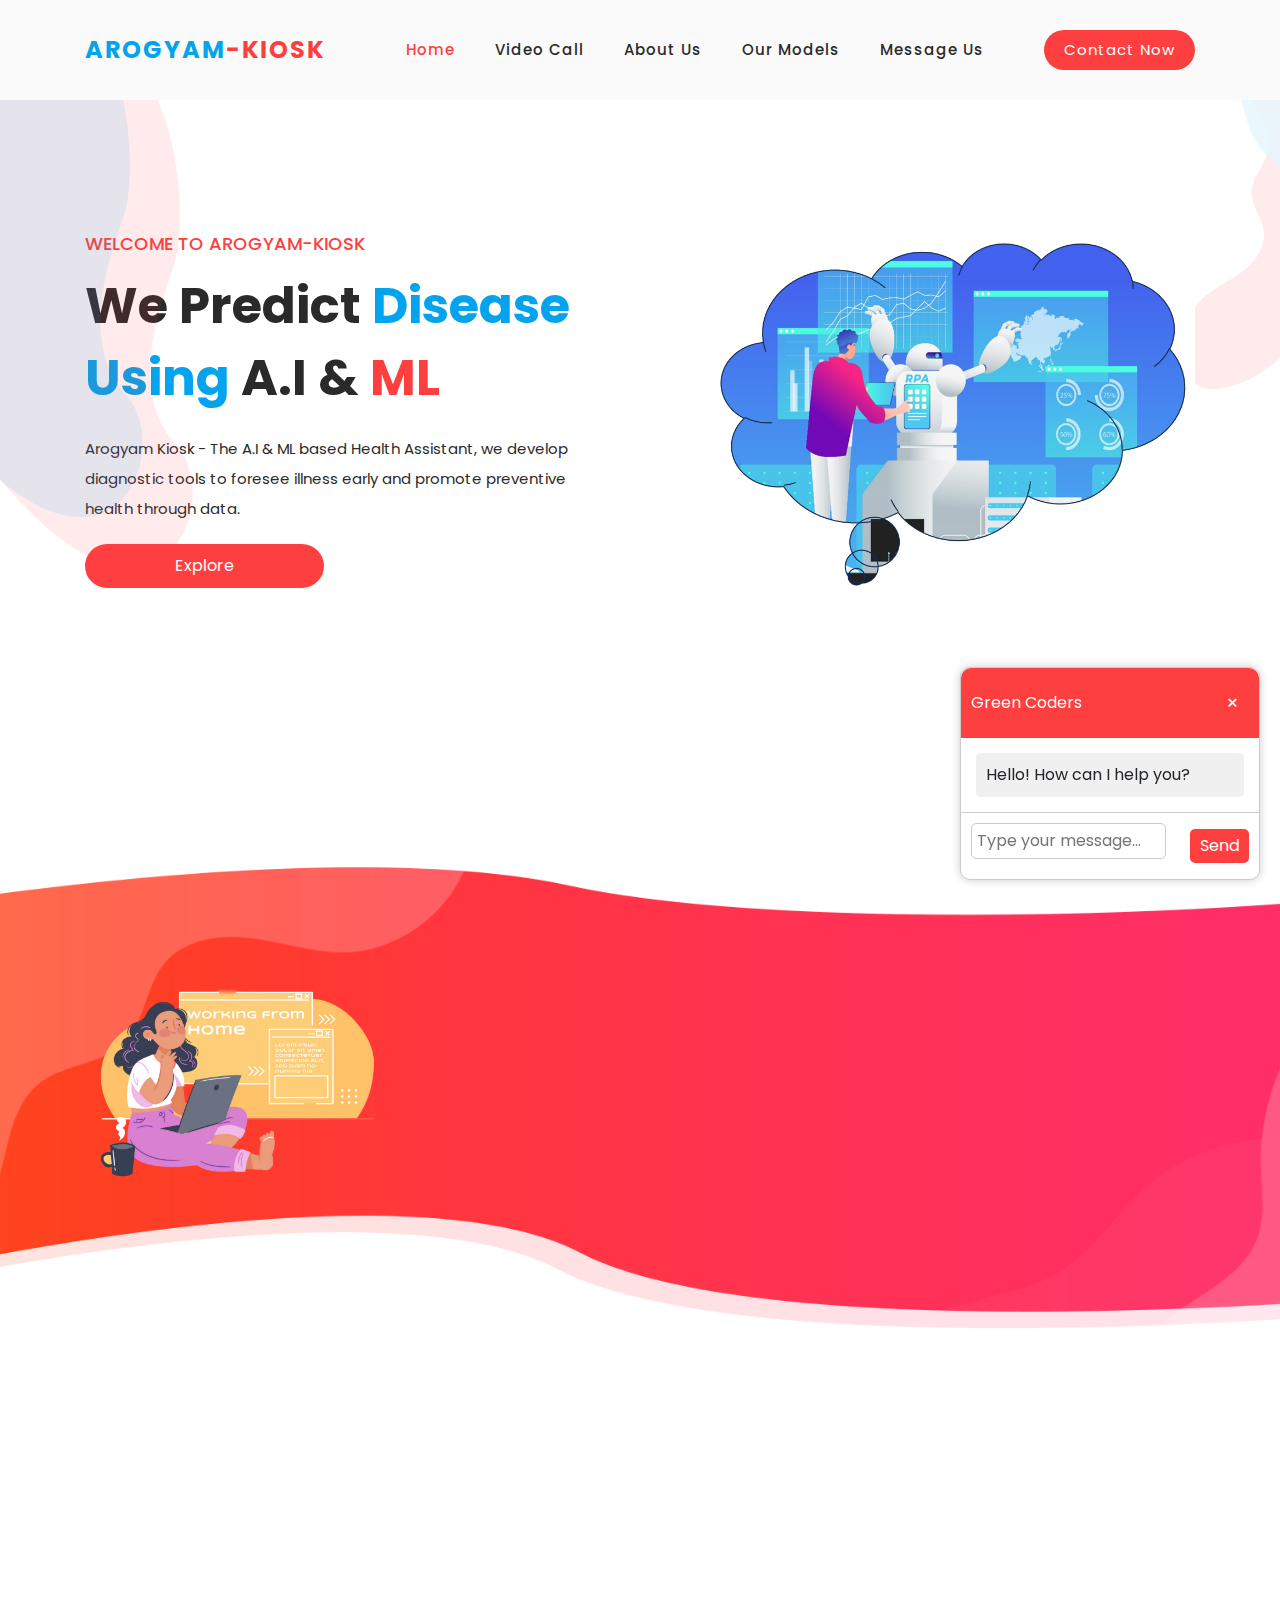
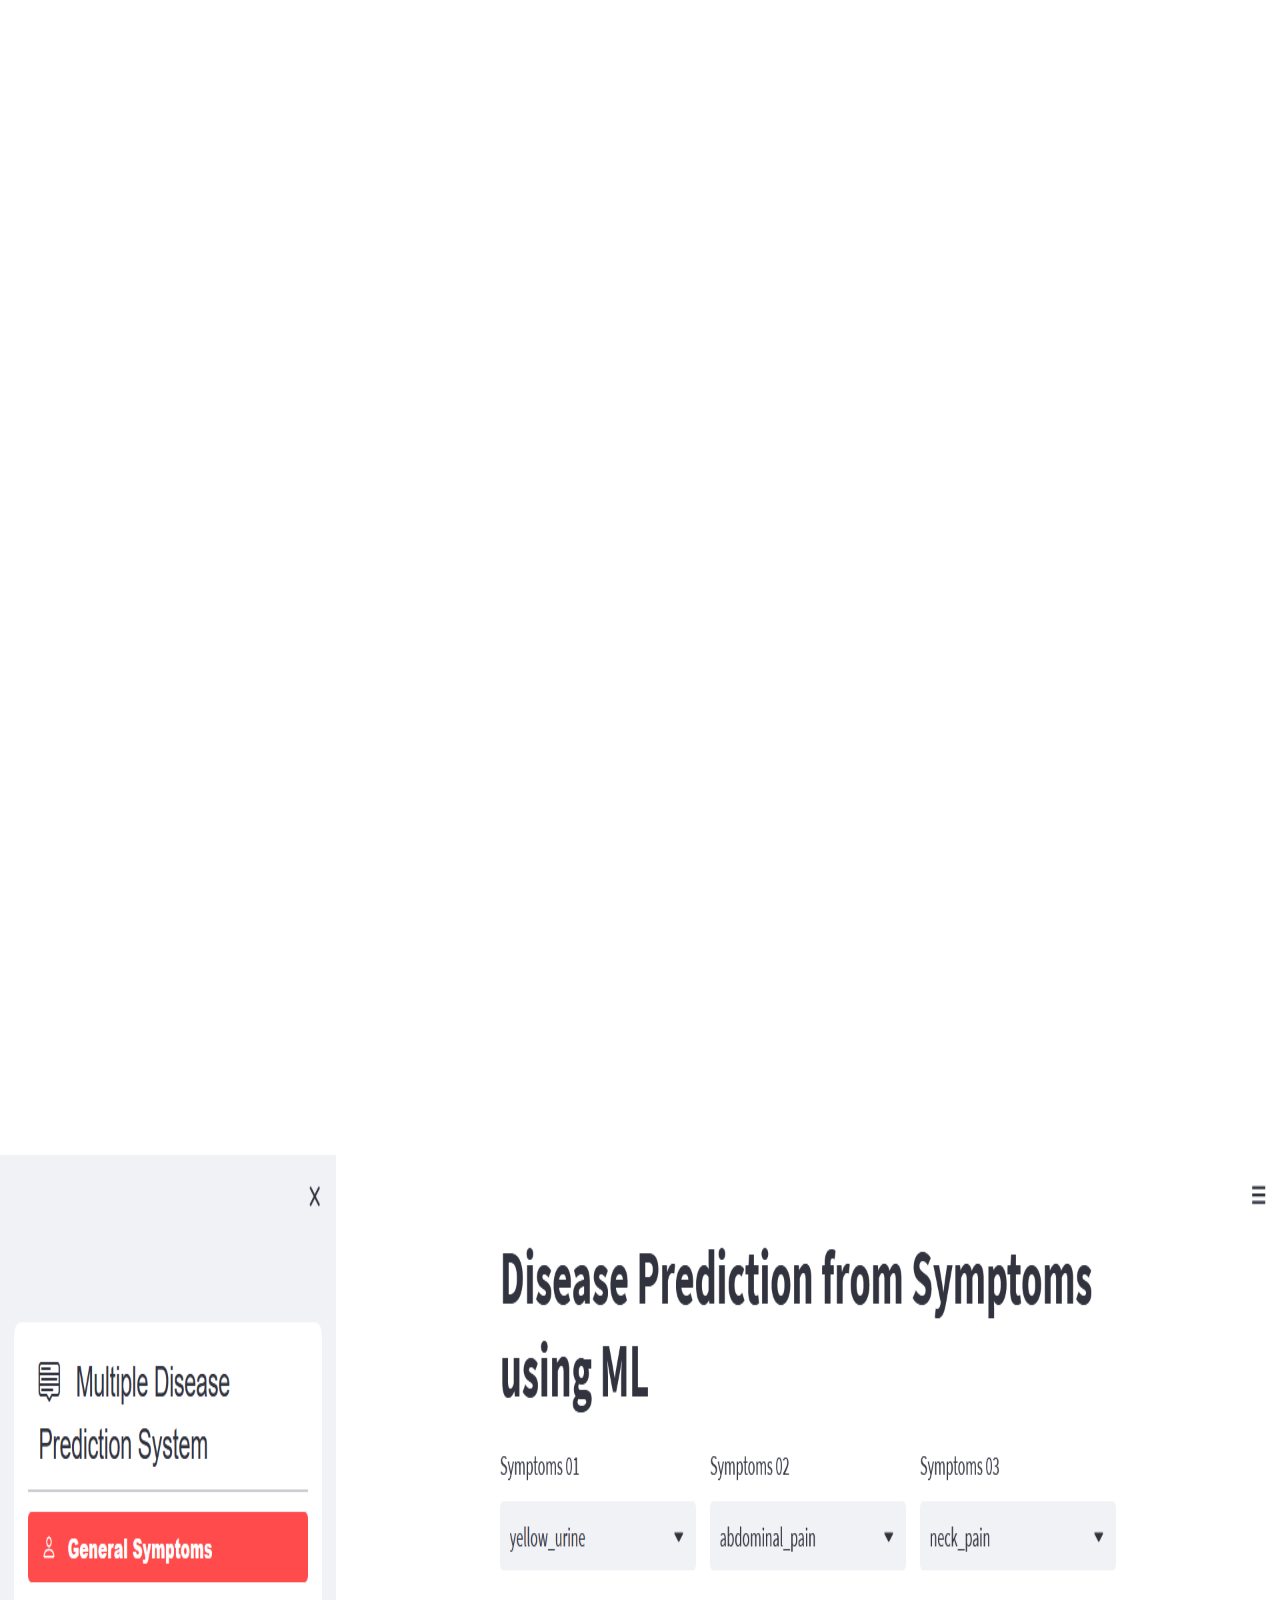
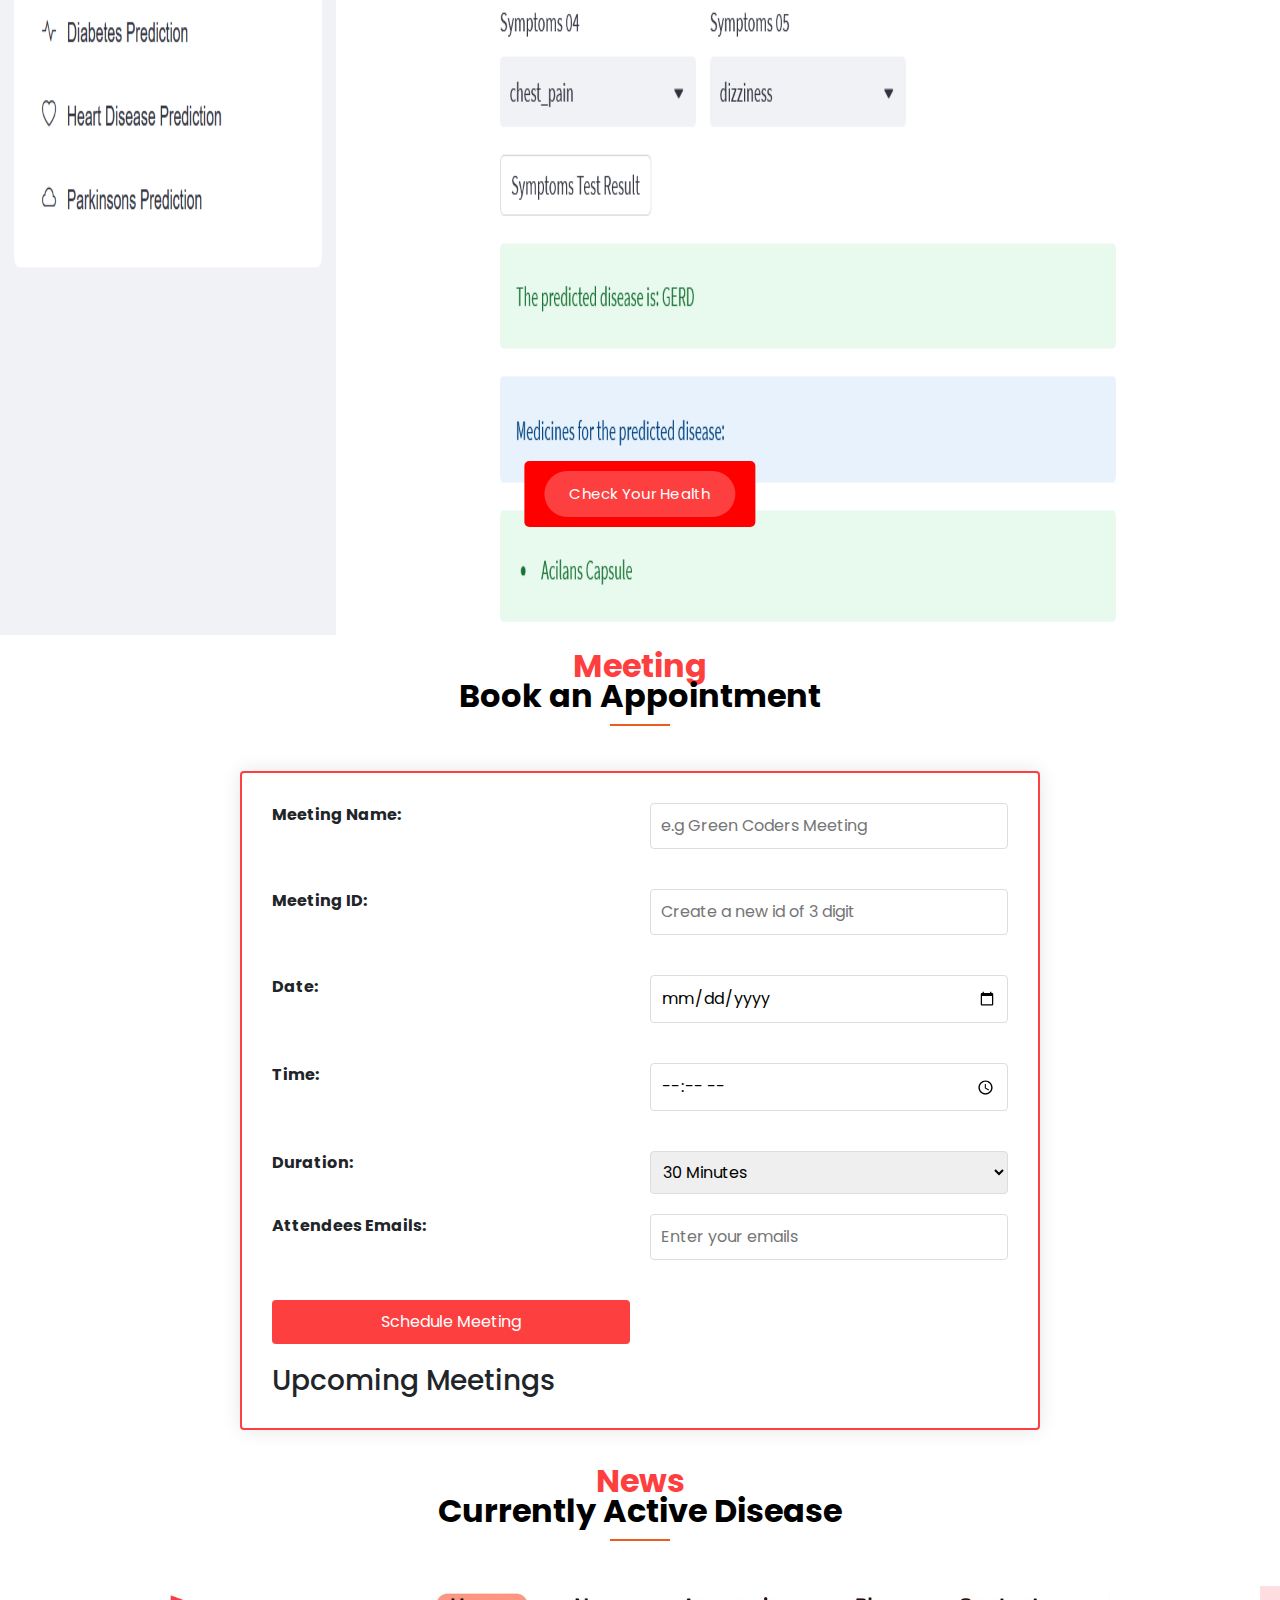
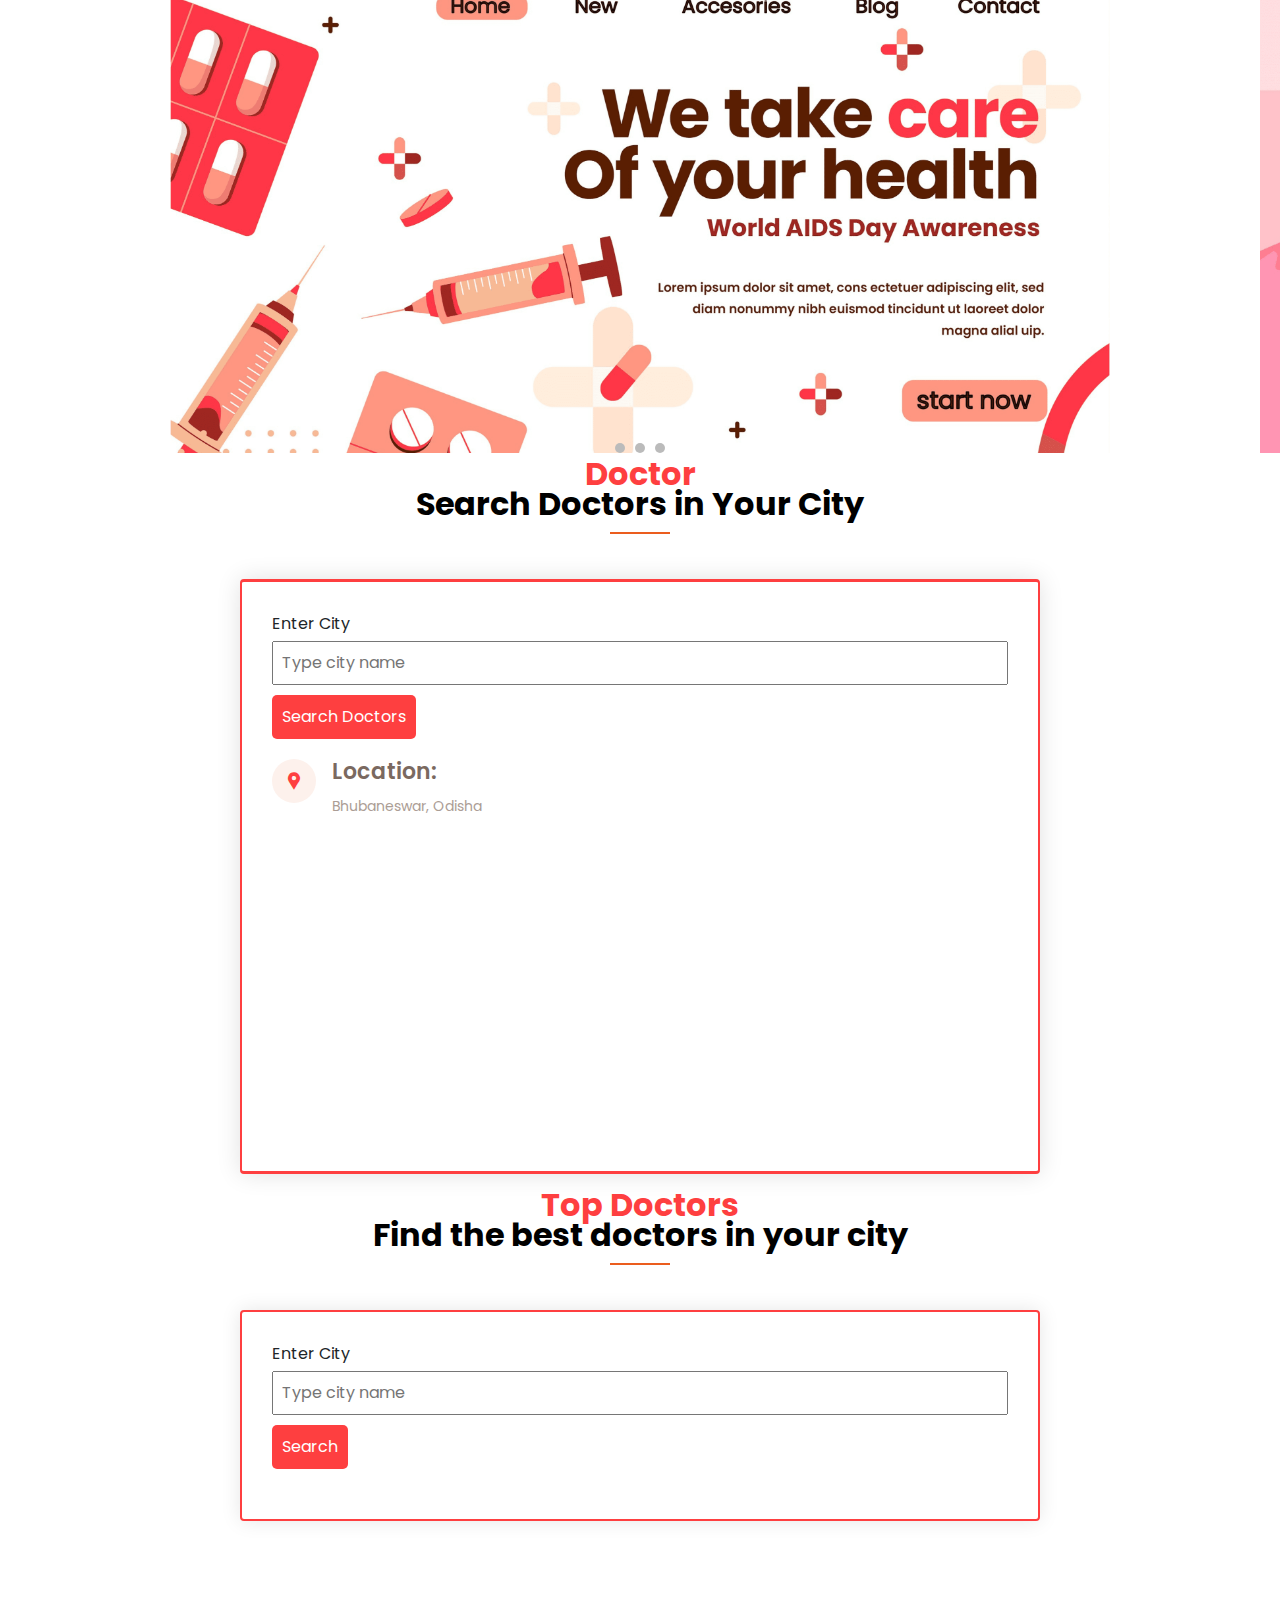
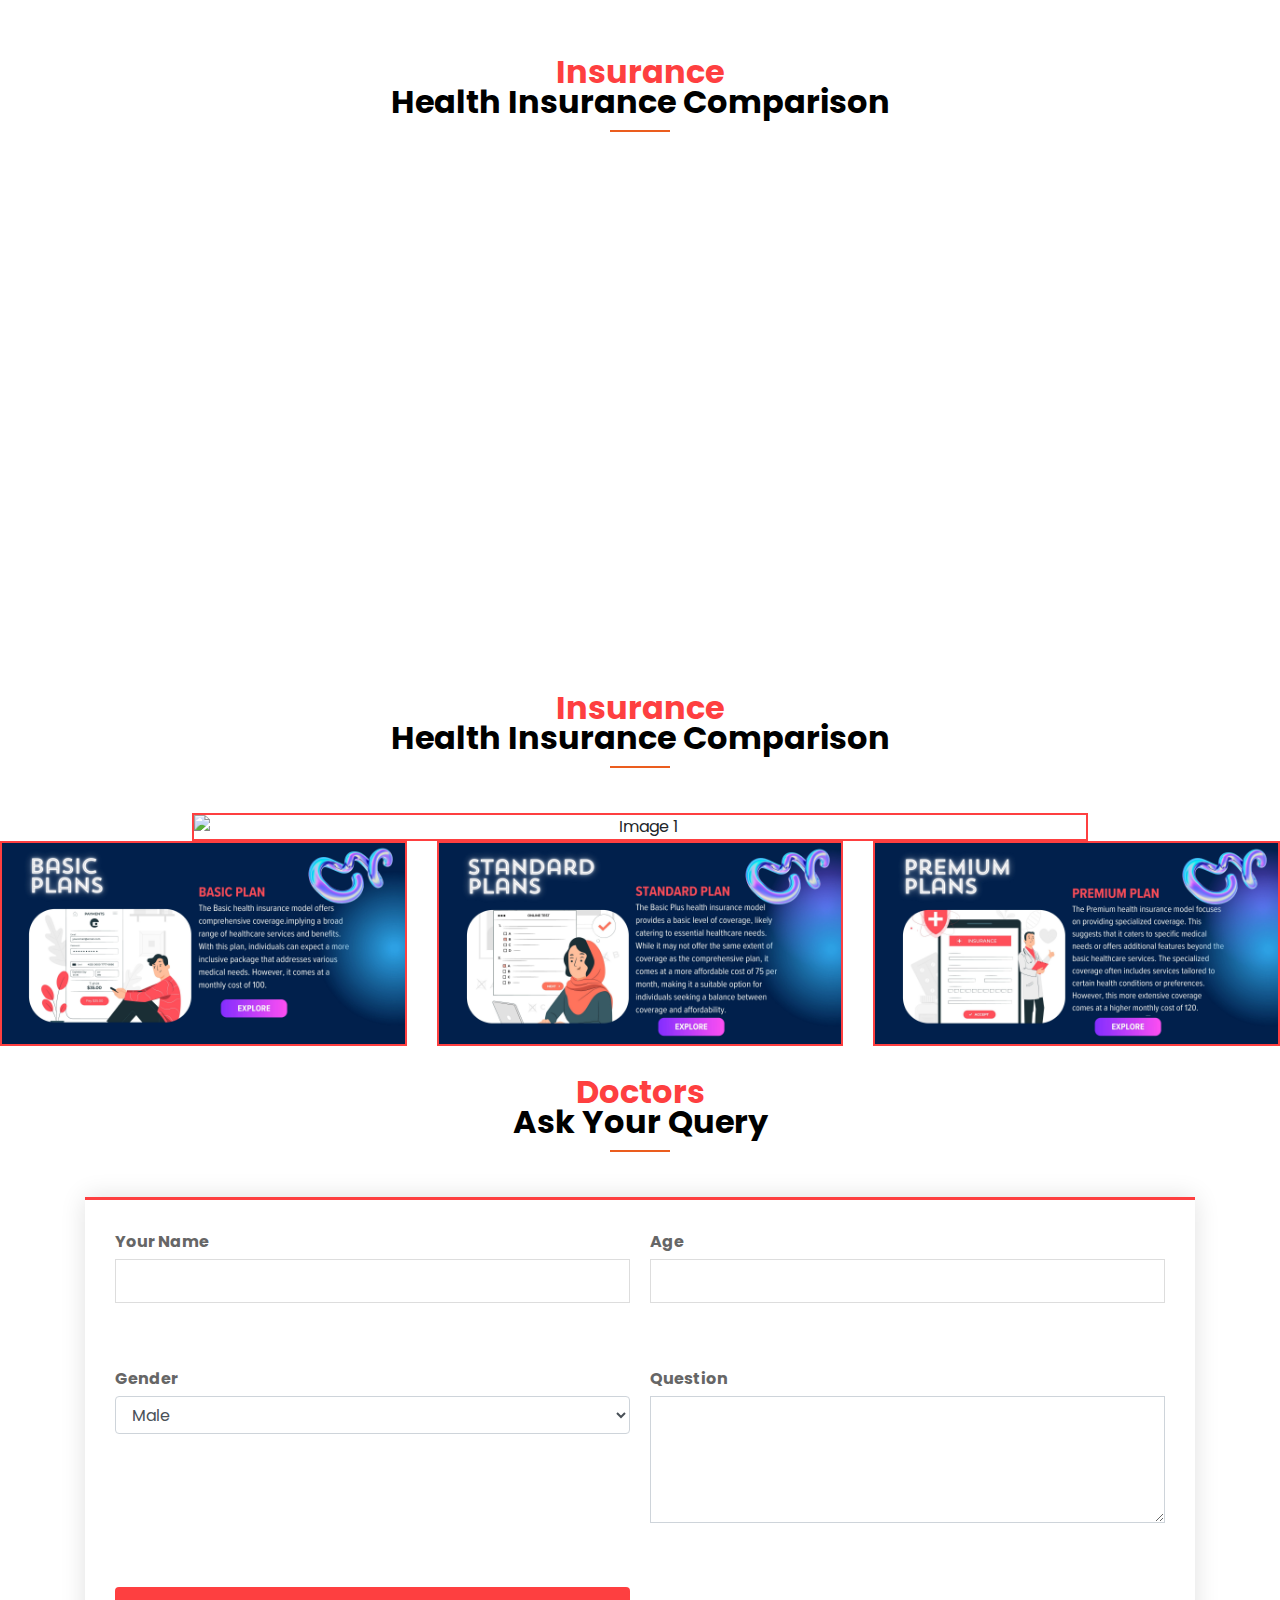
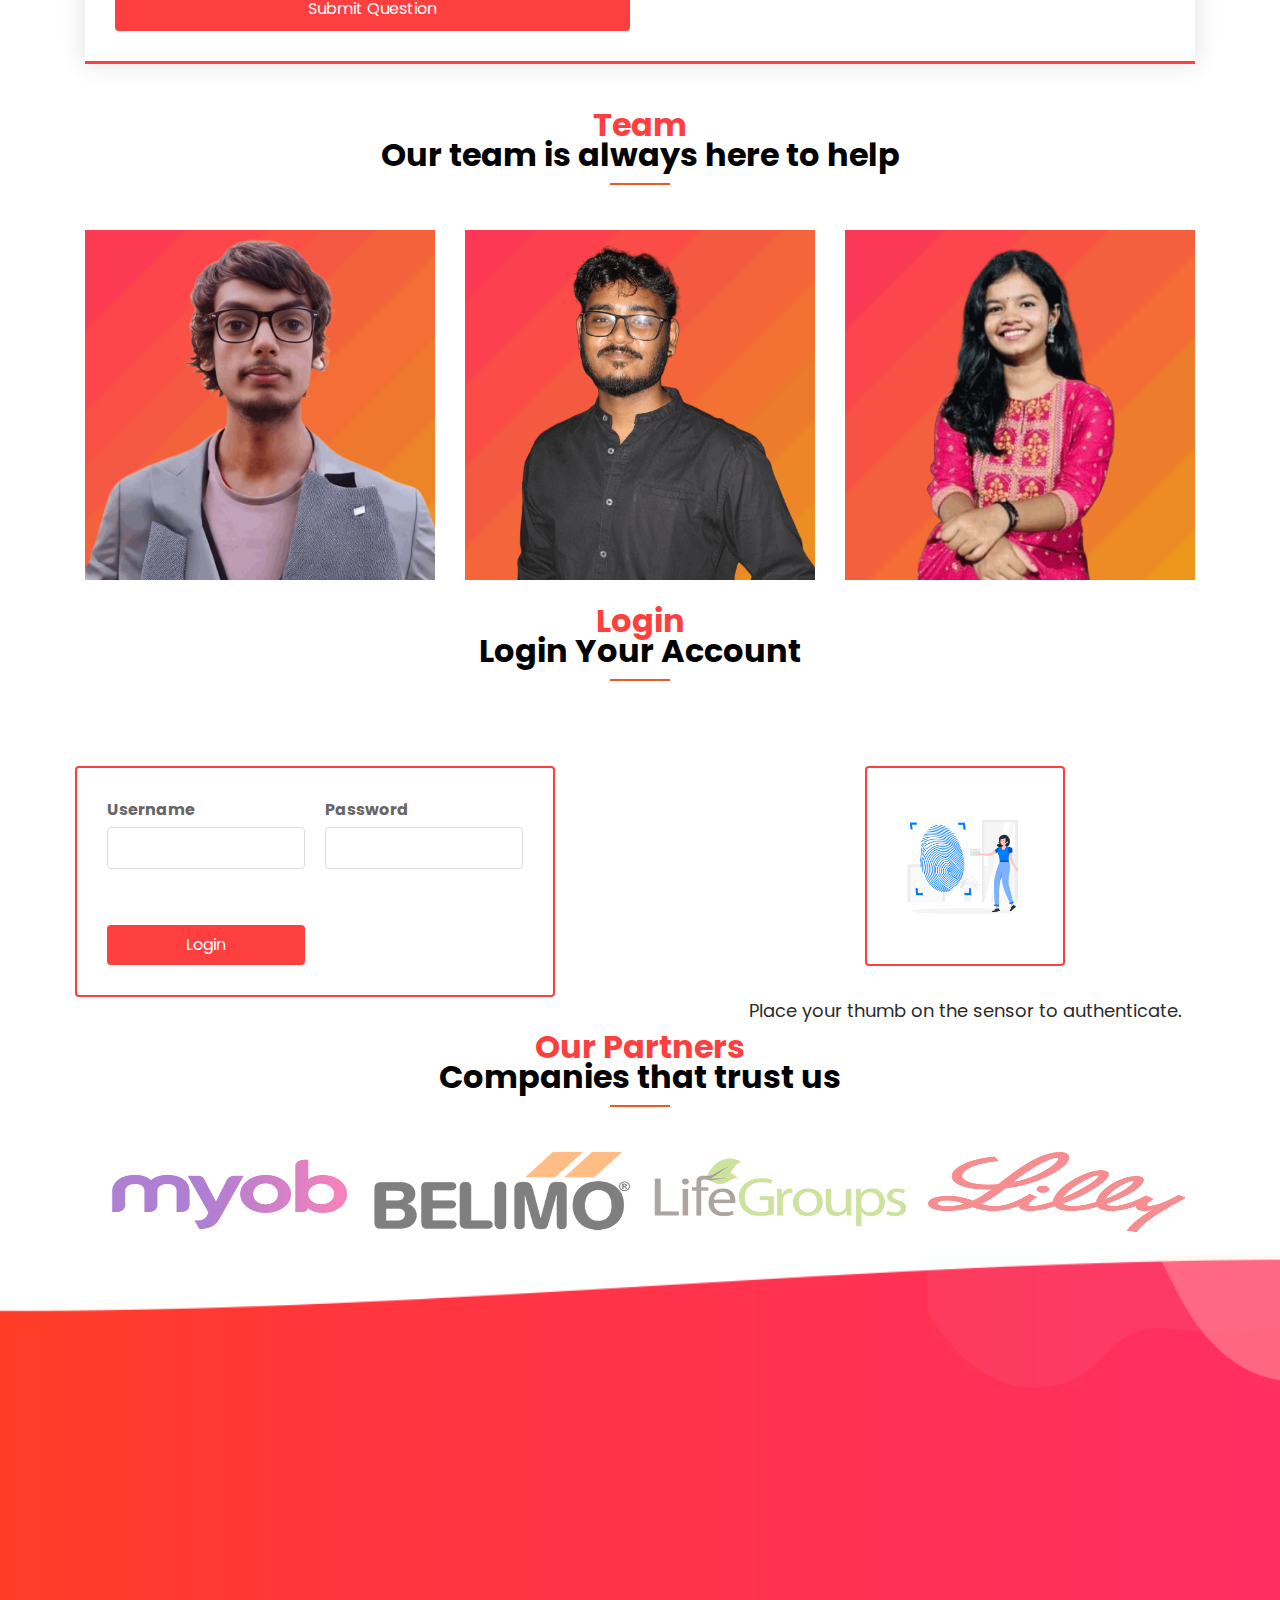
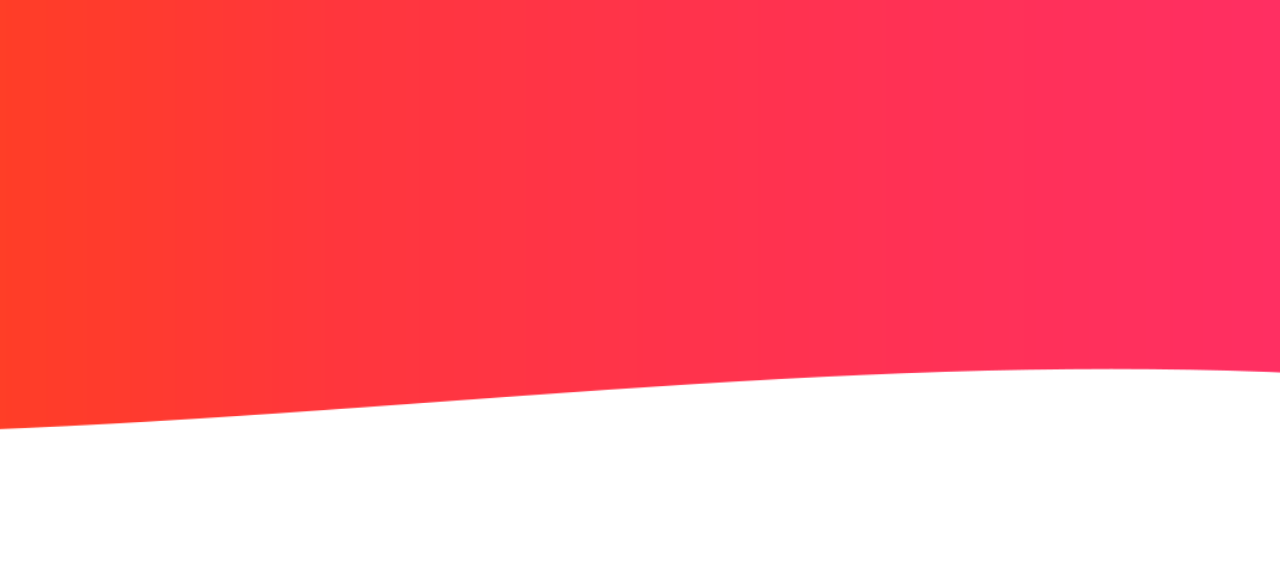
==== index.html @ c91fa1b3 "Just Changing the possition." ====
<!DOCTYPE html>
<html lang="en">

<head>

    <meta charset="UTF-8">
    <meta name="viewport" content="width=device-width, initial-scale=1, shrink-to-fit=no">
    <meta name="description" content="">
    <meta name="author" content="">
    <link rel="preconnect" href="https://fonts.gstatic.com">
    <link href="https://fonts.googleapis.com/css2?family=Poppins:wght@100;200;300;400;500;600;700;800;900&display=swap" rel="stylesheet">
    <link href="Extra/css/icofont/icofont.min.css" rel="stylesheet">


    <title>AROGYAM - KIOSK</title>

    <!-- Bootstrap core CSS -->
    <link rel="stylesheet" href="https://unpkg.com/leaflet/dist/leaflet.css" />

    <link href="Extra/bootstrap/css/bootstrap.min.css" rel="stylesheet">
    <link rel="stylesheet" href="https://maxcdn.bootstrapcdn.com/bootstrap/4.5.2/css/bootstrap.min.css">


    <!-- Additional CSS Files -->
    <link rel="stylesheet" href="Extra/css/style.css">
    <link rel="stylesheet" href="Extra/css/fontawesome.css">
    <link rel="stylesheet" href="Extra/css/templatemo-space-dynamic.css">
    <link rel="stylesheet" href="Extra/css/owl.css">
    <link rel="icon" type="png" href="Extra/images/logo.png">
</head>

<body>


    <!--  Header -->
    <header class="header-area header-sticky wow slideInDown" data-wow-duration="0.75s" data-wow-delay="0s">
        <div class="container">
            <div class="row">
                <div class="col-12">
                    <nav class="main-nav">
                        <!-- logo -->
                        <a href="index.html" class="logo">
                            <h4>Arogyam<span>-Kiosk</span></h4>
                        </a>
                        <!--  Menu  -->
                        <ul class="nav">
                            <li class="scroll-to-section"><a href="#top" class="active">Home</a></li>
                            <li class="scroll-to-section"><a href="lobby.html">Video Call</a></li>
                            <li class="scroll-to-section"><a href="#about">About Us</a></li>
                            <li class="scroll-to-section"><a href="#services">Our Models</a></li>
                            <li class="scroll-to-section"><a href="#contact">Message Us</a></li>
                            <li class="scroll-to-section">
                                <div class="main-red-button"><a href="#contact">Contact Now</a></div>
                            </li>
                        </ul>
                        <a class='menu-trigger'>
                            <span>Menu</span>
                        </a>
                    </nav>
                </div>
            </div>
        </div>
    </header>

    <div class="main-banner wow fadeIn" id="top" data-wow-duration="1s" data-wow-delay="0.5s">
        <div class="container">
            <div class="row">
                <div class="col-lg-12">
                    <div class="row">
                        <div class="col-lg-6 align-self-center">
                            <div class="left-content header-text wow fadeInLeft" data-wow-duration="1s" data-wow-delay="1s">
                                <h6>Welcome to Arogyam-Kiosk</h6>
                                <h2>We Predict <em>Disease Using </em>A.I &amp; <span>ML</span></h2>
                                <p>Arogyam Kiosk - The A.I & ML based Health Assistant, we develop diagnostic tools to foresee illness early and promote preventive health through data.</p>
                                <span class="epxlore"><a href="#services"><button style="background-color: #fe3f40; padding: 10px 90px; border: none; border-radius: 40px; color: white;font-family: Poppins;">
                  Explore
                </button></a></span>
                            </div>
                        </div>
                        <div class="col-lg-6">
                            <div class="right-image wow fadeInRight" data-wow-duration="1s" data-wow-delay="0.5s">
                                <img src="Extra/images/banner-right-image.png" alt="team meeting">
                            </div>
                        </div>
                    </div>
                </div>
            </div>
        </div>
    </div>

    <div id="about" class="about-us section">
        <div class="container">
            <div class="row">
                <div class="col-lg-4">
                    <div class="left-image">
                        <img src="Extra/images/about-left-image.png" alt="person graphic">
                    </div>
                </div>
                <div class="col-lg-8 align-self-center">
                    <div class="services">
                        <div class="row">
                            <div class="col-lg-6">
                                <div class="item wow fadeIn" data-wow-duration="1s" data-wow-delay="0.5s">
                                    <div class="icon">
                                        <img src="Extra/images/service-icon-01.png" alt="reporting">
                                    </div>
                                    <div class="right-text">
                                        <h4>Dataset</h4>
                                        <p>For this project we are using very large amount of datasets.</p>
                                    </div>
                                </div>
                            </div>
                            <div class="col-lg-6">
                                <div class="item wow fadeIn" data-wow-duration="1s" data-wow-delay="0.7s">
                                    <div class="icon">
                                        <img src="Extra/images/service-icon-02.png" alt="">
                                    </div>
                                    <div class="right-text">
                                        <h4>Machine Learning</h4>
                                        <p>For the predition of disease we are using multiple ML Models.</p>
                                    </div>
                                </div>
                            </div>
                            <div class="col-lg-6">
                                <div class="item wow fadeIn" data-wow-duration="1s" data-wow-delay="0.9s">
                                    <div class="icon">
                                        <img src="Extra/images/service-icon-03.png" alt="">
                                    </div>
                                    <div class="right-text">
                                        <h4>A.I Interface</h4>
                                        <p>We are willing to make this whole system A.I Interface based.</p>
                                    </div>
                                </div>
                            </div>
                            <div class="col-lg-6">
                                <div class="item wow fadeIn" data-wow-duration="1s" data-wow-delay="1.1s">
                                    <div class="icon">
                                        <img src="Extra/images/service-icon-04.png" alt="">
                                    </div>
                                    <div class="right-text">
                                        <h4>Medicine predition</h4>
                                        <p>We are also predicting the Prescription and possible Medicine.</p>
                                    </div>
                                </div>
                            </div>
                        </div>
                    </div>
                </div>
            </div>
        </div>
    </div>

    <div id="services" class="our-services section">
        <div class="container">
            <div class="row">
                <div class="col-lg-6 align-self-center  wow fadeInLeft" data-wow-duration="1s" data-wow-delay="0.2s">
                    <div class="left-image">
                        <img src="Extra/images/services-left-image.png" alt="">
                    </div>
                </div>
                <div class="col-lg-6 wow fadeInRight" data-wow-duration="1s" data-wow-delay="0.2s">
                    <div class="section-heading">
                        <h2>Our solutions enhance early <em>disease</em> prediction <span>through</span> complex medical data analysis.</h2>
                        <p>Our advanced machine learning methods, including random forests, decision trees, and Naive Bayes models, enable precise early disease prediction. We achieve this by synthetically generating, preprocessing, and evaluating complex
                            medical data, resulting in optimized algorithms that enhance diagnostic accuracy.</p>
                    </div>
                    <div class="row">
                        <div class="col-lg-12">
                            <div class="first-bar progress-skill-bar">
                                <h4>Random Forests</h4>
                                <span>84%</span>
                                <div class="filled-bar"></div>
                                <div class="full-bar"></div>
                            </div>
                        </div>
                        <div class="col-lg-12">
                            <div class="second-bar progress-skill-bar">
                                <h4>Naive Bayes</h4>
                                <span>88%</span>
                                <div class="filled-bar"></div>
                                <div class="full-bar"></div>
                            </div>
                        </div>
                        <div class="col-lg-12">
                            <div class="third-bar progress-skill-bar">
                                <h4>Decision Tree</h4>
                                <span>91%</span>
                                <div class="filled-bar"></div>
                                <div class="full-bar"></div>
                            </div>
                        </div>
                    </div>
                </div>
            </div>
        </div>
    </div>
    <!-- Model AKA portfolio -->
    <div id="portfolio" class="our-portfolio section">
        <div class="container">
            <div class="row">
                <div class="col-lg-6 offset-lg-3">
                    <div class="section-heading  wow bounceIn" data-wow-duration="1s" data-wow-delay="0.2s">
                        <h2>See What Our Model <em>Offers</em> &amp; What We <span>Provide</span></h2>
                    </div>
                </div>
            </div>

            <div class="row">
                <div class="col-lg-3 col-sm-6">
                    <a href="https://mldiseasepredict.streamlit.app/">
                        <div class="item wow bounceInUp" data-wow-duration="1s" data-wow-delay="0.3s">
                            <div class="hidden-content">
                                <h4>General Symptoms</h4>
                                <p>It will predict the Disease name by taking symptoms</p>
                            </div>
                            <div class="showed-content">
                                <img src="Extra/images/p1.jpg" alt="">
                            </div>
                        </div>
                    </a>
                </div>
                <div class="col-lg-3 col-sm-6">
                    <a href="https://ml-predict.streamlit.app/">
                        <div class="item wow bounceInUp" data-wow-duration="1s" data-wow-delay="0.4s">
                            <div class="hidden-content">
                                <h4>Diabetes Prediction</h4>
                                <p>It will predict that a person has Diabetes Or Not.</p>
                            </div>
                            <div class="showed-content">
                                <img src="Extra/images/p3.png" alt="">
                            </div>
                        </div>
                    </a>
                </div>
                <div class="col-lg-3 col-sm-6">
                    <a href="https://ml-predict.streamlit.app/">
                        <div class="item wow bounceInUp" data-wow-duration="1s" data-wow-delay="0.5s">
                            <div class="hidden-content">
                                <h4>Heart Disease</h4>
                                <p>It will predict that a person has Heart Disease Or Not.</p>
                            </div>
                            <div class="showed-content">
                                <img src="Extra/images/p2.png" alt="">
                            </div>
                        </div>
                    </a>
                </div>
                <div class="col-lg-3 col-sm-6">
                    <a href="https://ml-predict.streamlit.app/">
                        <div class="item wow bounceInUp" data-wow-duration="1s" data-wow-delay="0.6s">
                            <div class="hidden-content">
                                <h4>Parkinsons Disease</h4>
                                <p>It'll predict that person has Parkinson Disease Or Not.</p>
                            </div>
                            <div class="showed-content">
                                <img src="Extra/images/p4.png" alt="">
                            </div>
                        </div>
                    </a>

                </div>
            </div>
        </div>
    </div>

    <!-- UnComent this if want to display on index page but make sure you have comment out lower one -->
    <section class="Su">
        <img class="background-image" src="Extra/images/arogyam.png" alt="Background Image">
        <div class="main-red-button model-bnt">
            <a href="https://ml-predict.streamlit.app/">Check Your Health</a>
        </div>
    </section>

    <!-- UnComent this if want to display on index page but make sure you have comment out upper one -->

    <!-- <section class="Su" style="padding: 20px;">
        <br>
        <br>
        <iframe src="http://localhost:8501" class="Su"></iframe>
    </section> -->

    <!-- Book an Appointment. -->
    <section id="meeting">

        <div class="section-title">
            <h2>Meeting</h2>
            <p>Book an Appointment</p>
        </div>

        <div class="info">

            <form>
                <label for="meetingName">Meeting Name:</label>
                <input type="text" id="meetingName" placeholder="e.g Green Coders Meeting">

                <label for="meetingId">Meeting ID:</label>
                <input type="number" id="meetingId" placeholder="Create a new id of 3 digit">


                <label for="meetingDate">Date:</label>
                <input type="date" id="meetingDate">

                <label for="meetingTime">Time:</label>
                <input type="time" id="meetingTime">

                <label for="duration">Duration:</label>
                <select id="duration">
              <option value="30">30 Minutes</option>
              <option value="60">60 Minutes</option>
              <option value="90">90+ Minutes</option>
            </select>

                <label for="attendees">Attendees Emails:</label>
                <input type="text" id="attendees" placeholder="Enter your emails">

                <input type="submit" value="Schedule Meeting">
            </form>

            <div id="upcoming-meetings">

                <h3>Upcoming Meetings</h3>

                <div class="meetings-container">
                    <!-- Upcoming meetings loaded here -->
                </div>

            </div>

        </div>

    </section>

    <!-- Slider -->
    <div class="slider-container">
        <div class="section-title">
            <h2>News</h2>
            <p>Currently Active Disease</p>
        </div>
        <div class="slider">
            <div class="slide"><img src="Extra/images/slider-1.png" alt="Image 1"></div>
            <div class="slide"><img src="Extra/images/slider-2.png" alt="Image 2"></div>
            <div class="slide"><img src="Extra/images/slider-3.png" alt="Image 3"></div>
        </div>

        <div class="slider-dots">
            <span class="dot"></span>
            <span class="dot"></span>
            <span class="dot"></span>
        </div>
    </div>
    <!-- Search Doc -->
    <section id="doctorLocator" class="contact">

        <div class="container">
            <div class="section-title" data-aos="fade-up">
                <h2>Doctor</h2>
                <p>Search Doctors in Your City</p>
            </div>

            <div class="d-flex align-items-stretch" data-aos="fade-up" data-aos-delay="100">

                <div class="info">

                    <label for="cityInput">Enter City</label>
                    <input type="text" id="cityInput" placeholder="Type city name">

                    <button onclick="searchDoctors()">Search Doctors</button>

                    <div class="address">
                        <i class="icofont-google-map"></i>
                        <h4>Location:</h4>
                        <p id="locationInfo">Bhubaneswar, Odisha</p>
                    </div>

                    <div class="map" id="map"></div>

                </div>

            </div>

        </div>

    </section>

    <section class="doctors">

        <div class="container">

            <div class="section-title">
                <h2>Top Doctors</h2>
                <p>Find the best doctors in your city</p>
            </div>

            <div class="info">
                <label for="cityInput">Enter City</label>
                <input type="text" id="city" placeholder="Type city name">

                <button onclick="showDoctors()">Search</button>

                <div id="doctorsList"></div>
            </div>
        </div>
    </section>

    <!-- Health Insurance -->
    <div id="portfolio" class="our-portfolio section" style="margin-bottom: 120px; ">
        <div class="container">
            <div class="section-title" style="margin-bottom: 60px;">
                <h2>Insurance</h2>
                <p>Health Insurance Comparison</p>
            </div>
            <div class="row">
                <div class="col-lg-4 col-sm-6">
                    <div class="item wow bounceInUp" data-wow-duration="1s" data-wow-delay="0.3s">
                        <div class="hidden-content">
                            <h4>Basic</h4>
                            <p>The Basic health insurance model offers comprehensive coverage.</p>
                        </div>
                        <div class="showed-content">
                            <img src="Extra/images/basic.jpg" alt="">
                        </div>
                    </div>
                    </a>
                </div>
                <div class="col-lg-4 col-sm-6">
                    <div class="item wow bounceInUp" data-wow-duration="1s" data-wow-delay="0.4s">
                        <div class="hidden-content">
                            <h4>Standard</h4>
                            <p>The Standard health insurance model provides particular level of coverage.</p>
                        </div>
                        <div class="showed-content">
                            <img src="Extra/images/standard.jpg" alt="">
                        </div>
                    </div>
                    </a>
                </div>
                <div class="col-lg-4 col-sm-6">
                    <div class="item wow bounceInUp" data-wow-duration="1s" data-wow-delay="0.5s">
                        <div class="hidden-content">
                            <h4>Premium</h4>
                            <p>This health insurance model focuses on providing specialized coverage.</p>
                        </div>
                        <div class="showed-content">
                            <img src="Extra/images/Premium.jpg" alt="">
                        </div>
                    </div>
                    </a>
                </div>
            </div>
        </div>
    </div>

    <div class="section-title">
        <h2>Insurance</h2>
        <p>Health Insurance Comparison</p>
    </div>

    <!-- Busneiss Plan  -->
    <section class="image-section">
        <div class="row">
            <div class="col-12">
                <img src="Extra/images/Price.png" alt="Image 1">
            </div>
        </div>

        <div class="row">
            <div class="col-md-4">
                <img src="Extra/images/2.jpg" alt="Image 2">
            </div>
            <div class="col-md-4">
                <img src="Extra/images/3.jpg" alt="Image 3">
            </div>
            <div class="col-md-4">
                <img src="Extra/images/4.jpg" alt="Image 4">
            </div>
        </div>
    </section>
    <!-- Ask to Doctor  -->
    <section id="#contact" class="contact" style="margin-bottom: 60px;">

        <div class="container">

            <div class="row">

                <div class="col-lg-12">

                    <div class="section-title">
                        <h2>Doctors</h2>
                        <p>Ask Your Query</p>
                    </div>

                </div>

            </div>

            <div class="row">
                <div class="col-lg-12 mt-5 mt-lg-0 d-flex align-items-center justify-content-center" data-aos="fade-up" data-aos-delay="200">
                    <form action="https://formspree.io/f/xayryekp" method="post" role="form" class="php-email-form">
                        <div class="form-group">
                            <label for="name">Your Name</label>
                            <input type="text" name="name" class="form-control" id="name" required>
                        </div>

                        <div class="form-group">
                            <label for="age">Age</label>
                            <input type="number" class="form-control" name="age" id="age">
                        </div>

                        <div class="form-group">
                            <label for="gender">Gender</label>
                            <select name="gender" id="gender" class="form-control">
                    <option>Male</option>
                    <option>Female</option>
                  </select>
                        </div>
                        <div class="form-group">
                            <label for="question">Question</label>
                            <textarea name="question" class="form-control" id="question" rows="5" required></textarea>
                        </div>
                        <div class="text-center">
                            <button type="submit">Submit Question</button>
                        </div>
                    </form>
                </div>
            </div>
        </div>
    </section>

    <!-- Team mates -->
    <section id="team" class="team">
        <div class="container">

            <div class="section-title" data-aos="fade-up">
                <h2>Team</h2>
                <p>Our team is always here to help</p>
            </div>

            <div class="row">

                <div class="col-xl-4 col-lg-4 col-md-6" data-aos="zoom-in" data-aos-delay="100">
                    <div class="member">
                        <img src="Extra/images/team/Sudhanshu.png" class="img-fluid" alt="">
                        <div class="member-info">
                            <div class="member-info-content">
                                <h4>Sudhanshu Kumar</h4>
                                <span>Student, Coder, Graphic Designer</span>
                            </div>
                            <div class="social">
                                <a href="https://twitter.com/Misudhanshuu"><i class="icofont-twitter"></i></a>
                                <a href="https://www.facebook.com/profile.php?id=100029277134017&mibextid=sAuArU1zVvLjaiq0"><i class="icofont-facebook"></i></a>
                                <a href="https://www.instagram.com/sudhan.shuu/"><i class="icofont-instagram"></i></a>
                                <a href="https://www.linkedin.com/in/sudhanshuu/"><i class="icofont-linkedin"></i></a>
                            </div>
                        </div>
                    </div>
                </div>


                <div class="col-xl-4 col-lg-4 col-md-6" data-aos="zoom-in" data-aos-delay="400">
                    <div class="member">
                        <img src="Extra/images/team/Ujwal.png" class="img-fluid" alt="">
                        <div class="member-info">
                            <div class="member-info-content">
                                <h4>Aman Ujwal Toppo</h4>
                                <span>Student, Coder, Developer</span>
                            </div>
                            <div class="social">
                                <a href=""><i class="icofont-twitter"></i></a>
                                <a href=""><i class="icofont-facebook"></i></a>
                                <a href=""><i class="icofont-instagram"></i></a>
                                <a href="https://www.linkedin.com/in/aman-ujwal-1ab449261"><i class="icofont-linkedin"></i></a>
                            </div>
                        </div>
                    </div>
                </div>

                <div class="col-xl-4 col-lg-4 col-md-6" data-aos="zoom-in" data-aos-delay="100">
                    <div class="member">
                        <img src="Extra/images/team/Ankur.png" class="img-fluid" alt="">
                        <div class="member-info">
                            <div class="member-info-content">
                                <h4>Ankur Kumari</h4>
                                <span>Student, C.v Raman</span>
                            </div>
                            <div class="social">
                                <a href=""><i class="icofont-twitter"></i></a>
                                <a href=""><i class="icofont-facebook"></i></a>
                                <a href=""><i class="icofont-instagram"></i></a>
                                <a href=""><i class="icofont-linkedin"></i></a>
                            </div>
                        </div>
                    </div>
                </div>

            </div>

        </div>
    </section>

    <!-- Login form -->
    <!-- Biometric authentication -->

    <div style="margin-top: 40px;">

        <div class="section-title">
            <h2>Login</h2>
            <p>Login Your Account</p>
        </div>
        <div class="auth-container">

            <div id="loginSection">
                <div class="login-form">
                    <form>
                        <div class="form-group">
                            <label>Username</label>
                            <input type="text" id="username">
                        </div>
                        <div class="form-group">
                            <label>Password</label>
                            <input type="password" id="password">
                        </div>
                        <button type="submit">Login</button>
                    </form>
                </div>
            </div>

            <div id="bioAuth">
                <div id="bio" class="bio-auth-container">
                    <img src="Extra/images/bio-metric.jpg" alt="Biometric Authentication" class="bio-auth-image">
                    <p class="bio-auth-instructions">Place your thumb on the sensor to authenticate.</p>
                </div>
            </div>
        </div>

    </div>
    <!-- Brand Sponsored -->

    <section id="companyLogos" class="">
        <div class="container">

            <div class="section-title" data-aos="fade-up">
                <h2>Our Partners</h2>
                <p>Companies that trust us</p>
            </div>

            <div class="company-logos" data-aos="fade-up" data-aos-delay="100">
                <img src="Extra/images/clients/client-1.png" alt="">
                <img src="Extra/images/clients/client-2.png" alt="">
                <img src="Extra/images/clients/client-3.png" alt="">
                <img src="Extra/images/clients/client-4.png" alt="">

                <br>
            </div>
            <br>
        </div>
    </section>


    <!-- For site -->
    <div id="contact" class="contact-us section">
        <div class="container">
            <div class="row">
                <div class="col-lg-6 align-self-center wow fadeInLeft" data-wow-duration="0.5s" data-wow-delay="0.25s">
                    <div class="section-heading">
                        <h2>Feel Free To Send Us a Message</h2>
                        <p>Reach out and connect, we're happy to hear from you. Your thoughts and feedback are always welcome.</p>
                        <div class="phone-info">
                            <h4>For any enquiry, Call Us: <span><i class="fa fa-phone"></i> <a href="#">+91 8252228793</a></span></h4>
                        </div>
                    </div>
                </div>

                <div class="col-lg-6 wow fadeInRight" data-wow-duration="0.5s" data-wow-delay="0.25s">
                    <form id="contact" action="https://formspree.io/f/moqowyjq" method="POST">
                        <div class="row">
                            <div class="col-lg-6">
                                <fieldset>
                                    <input type="name" name="name" id="name" placeholder="Name" required>
                                </fieldset>
                            </div>
                            <div class="col-lg-6">
                                <fieldset>
                                    <input type="surname" name="surname" id="surname" placeholder="Surname" required>
                                </fieldset>
                            </div>
                            <div class="col-lg-12">
                                <fieldset>
                                    <input type="text" name="email" id="email" pattern="[^ @]*@[^ @]*" placeholder="Your Email" required="">
                                </fieldset>
                            </div>
                            <div class="col-lg-12">
                                <fieldset>
                                    <textarea name="message" type="text" class="form-control" id="message" placeholder="Message" required=""></textarea>
                                </fieldset>
                            </div>
                            <div class="col-lg-12">
                                <fieldset>
                                    <button type="submit" id="form-submit" class="main-button ">Send Message</button>
                                </fieldset>
                            </div>
                        </div>
                        <div class="contact-dec">
                            <img src="Extra/images/contact-decoration.png" alt="">
                        </div>
                    </form>
                </div>
            </div>
        </div>
    </div>

    <!-- floating login -->

    <!-- <div id="login-modal" class="modal">
        <form class="box" action="index.html" method="post">
            <h1>Login/Sign Up</h1>
            <input type="text" name="username" placeholder="Your Mail-Id">
            <input type="password" name="password" placeholder="Password">
            <input type="submit" value="Login">
            <span id="close-modal" class="close">&times;</span>
        </form>
    </div> -->


    <div id="chatbot" class="chatbot">
        <div id="chat-header" class="chat-header">
            Green Coders
            <button id="close-button" class="close-button">&times;</button>
        </div>
        <div id="chat-content" class="chat-content">
            <div class="message received">Hello! How can I help you?</div>
        </div>
        <div id="chat-input" class="chat-input">
            <input type="text" id="user-input" placeholder="Type your message...">
            <button id="send-button">Send</button>
        </div>
    </div>
    <footer>
        <div class="container">
            <div class="row">
                <div class="col-lg-12 wow fadeIn" data-wow-duration="1s" data-wow-delay="0.25s">
                    <p>© Copyright 2023 Sudhanshu All Rights Reserved.

                        <br>Design: <a rel="nofollow" href="https://sudhanshuuu.netlify.app/">Sudhanshu</a></p>
                </div>
            </div>
        </div>


    </footer>


    <!-- Scripts -->
    <script src="Extra/js/owl-carousel.js"></script>
    <script src="Extra/js/animation.js"></script>
    <script src="Extra/js/imagesloaded.js"></script>
    <script src="Extra/js/script.js"></script>
    <script src="Extra/js/bot.js"></script>
    <script src="Extra/js/slider.js"></script>
    <script src="Extra/js/scriptForbio.js"></script>
    <script src="Extra/js/templatemo-custom.js"></script>
    <script src="https://ajax.googleapis.com/ajax/libs/jquery/3.5.1/jquery.min.js"></script>
    <script src="https://cdnjs.cloudflare.com/ajax/libs/popper.js/1.16.0/umd/popper.min.js"></script>
    <script src="https://maxcdn.bootstrapcdn.com/bootstrap/4.5.2/js/bootstrap.min.js"></script>
    <script src="Extra/js/schedule.js"></script>
    <script src="https://unpkg.com/leaflet/dist/leaflet.js"></script>
    <script src="Extra/js/searchDoc.js"></script>
    <script src="Extra/js/bestDoc.js"></script>
    <script src="Extra/js/Health.js"></script>

</body>

</html>
---- Extra/css/style.css ----
body {
    margin: 0;
    padding: 0;
    font-family: sans-serif;
    background: #34495e;
}

.modal {
    display: none;
    position: fixed;
    top: 0;
    left: 0;
    width: 100%;
    height: 100%;
    background-color: rgba(0, 0, 0, 0.7);
    z-index: 1000;
    overflow: auto;
}

.box {
    width: 1000px;
    padding: 40px;
    position: absolute;
    top: 50%;
    left: 50%;
    transform: translate(-50%, -50%);
    font-family: Poppins;
    background: linear-gradient(45deg, #ff0000, #ff5733, #ff6348);
    text-align: center;
}

.box h1 {
    color: white;
    text-transform: uppercase;
    font-weight: 500;
}

.box input[type="text"],
.box input[type="password"] {
    border: 0;
    background: none;
    display: block;
    margin: 20px auto;
    text-align: center;
    border: 2px solid #3498db;
    padding: 14px 10px;
    width: 200px;
    outline: none;
    color: white;
    border-radius: 24px;
    transition: 0.25s;
}

.box input[type="text"]:focus,
.box input[type="password"]:focus {
    width: 280px;
    border-color: #2ecc71;
}

.box input[type="submit"] {
    border: 0;
    background: none;
    display: block;
    margin: 20px auto;
    text-align: center;
    border: 2px solid #2ecc71;
    padding: 14px 40px;
    outline: none;
    color: white;
    border-radius: 24px;
    transition: 0.25s;
    cursor: pointer;
}

.box input[type="submit"]:hover {
    background: #2ecc71;
}

.close {
    position: absolute;
    top: 20px;
    right: 20px;
    color: white;
    font-size: 30px;
    cursor: pointer;
}

#bio-auth-modal {
    background: linear-gradient(45deg, #ff0000, #ff5733, #ff6348);
}

#image-modal {
    background: linear-gradient(45deg, #2ecc71, #27ae60);
}

.chatbot {
    position: fixed;
    bottom: 20px;
    right: 20px;
    width: 300px;
    border: 1px solid #ccc;
    border-radius: 10px;
    background: #fff;
    box-shadow: 0px 0px 10px rgba(0, 0, 0, 0.2);
    display: none;
    flex-direction: column;
    z-index: 9999;
}

.chat-header {
    background: #fe3f40;
    color: #fff;
    padding: 10px;
    display: flex;
    justify-content: space-between;
    align-items: center;
    border-top-left-radius: 10px;
    border-top-right-radius: 10px;
}

.close-button {
    background: none;
    border: none;
    color: #fff;
    font-size: 20px;
    cursor: pointer;
}

.chat-content {
    padding: 10px;
    max-height: 250px;
    overflow-y: auto;
}

.message {
    margin: 5px;
    padding: 10px;
    border-radius: 5px;
}

.received {
    background: #f0f0f0;
}

.sent {
    background: #fe3f40;
    color: #fff;
    align-self: flex-end;
}

.chat-input {
    display: flex;
    justify-content: space-between;
    align-items: center;
    padding: 10px;
    border-top: 1px solid #ccc;
}

#user-input {
    flex: 1;
    padding: 5px;
    border: 1px solid #ccc;
    border-radius: 5px;
    max-width: 70%;
}

#send-button {
    background: #fe3f40;
    color: #fff;
    border: none;
    padding: 5px 10px;
    border-radius: 5px;
    cursor: pointer;
    margin-left: 10px;
}

.chat-header {
    background: #fe3f40;
    color: #fff;
    padding: 10px;
    display: flex;
    justify-content: space-between;
    align-items: center;
    border-top-left-radius: 10px;
    border-top-right-radius: 10px;
}

.close-button {
    background: none;
    border: none;
    color: #fff;
    font-size: 20px;
    cursor: pointer;
}

#chatbot.small .chat-header {
    display: none;
}

#chatbot.small .chat-content {
    display: none;
}

#chatbot.small #chat-input {
    display: none;
}

#chatbot.small #close-button {
    display: none;
}

#chatbot.small .bot-name {
    display: block;
    text-align: center;
    background: #fe3f40;
    color: #fff;
    padding: 5px;
    border-radius: 0 0 10px 10px;
    cursor: pointer;
}

#chatbot.expanded {
    width: 300px;
    height: auto;
}

#chat-content.expanded {
    display: block;
    max-height: 250px;
    overflow-y: auto;
}

#chat-input.expanded {
    display: flex;
    justify-content: space-between;
    align-items: center;
    padding: 10px;
    border-top: 1px solid #ccc;
}

.bot-icon {
    width: 40px;
    height: 40px;
    background-color: #fe3f40;
    border-radius: 50%;
    position: absolute;
    bottom: 20px;
    right: 20px;
    display: none;
    cursor: pointer;
}


/* Bio mertric  */

.bio-auth-container {
    text-align: center;
    padding: 20px;
}

.bio-auth-image {
    width: 200px;
    height: auto;
    animation: pulse 2s infinite;
}

.bio-auth-instructions {
    font-size: 18px;
    margin-top: 10px;
}


/* contact */

.section-title {
    text-align: center;
}

.contact .info {
    border-top: 3px solid #fe3f40;
    border-bottom: 3px solid #fe3f40;
    padding: 30px;
    background: #fff;
    width: 100%;
    box-shadow: 0 0 24px 0 rgba(0, 0, 0, 0.12);
}

.contact .info i {
    font-size: 20px;
    color: #fe3f40;
    float: left;
    width: 44px;
    height: 44px;
    background: #fdf1ec;
    display: flex;
    justify-content: center;
    align-items: center;
    border-radius: 50px;
    transition: all 0.3s ease-in-out;
}

.contact .info h4 {
    padding: 0 0 0 60px;
    font-size: 22px;
    font-weight: 600;
    margin-bottom: 5px;
    color: #7a6960;
}

.contact .info p {
    padding: 0 0 10px 60px;
    margin-bottom: 20px;
    font-size: 14px;
    color: #ab9d95;
}

.contact .info .email p {
    padding-top: 5px;
}

.contact .info .email:hover i,
.contact .info .address:hover i,
.contact .info .phone:hover i {
    background: #fe3f40;
    color: #fff;
}

.contact .php-email-form {
    width: 100%;
    border-top: 3px solid #fe3f40;
    border-bottom: 3px solid #fe3f40;
    padding: 30px;
    background: #fff;
    box-shadow: 0 0 24px 0 rgba(0, 0, 0, 0.12);
}

.contact .php-email-form .form-group {
    padding-bottom: 8px;
}

.contact .php-email-form .validate {
    display: none;
    color: fe3f40;
    margin: 0;
    font-weight: 400;
    font-size: 13px;
}

.contact .php-email-form .error-message {
    display: none;
    color: #fff;
    background: #fe3f40;
    text-align: center;
    padding: 15px;
    font-weight: 600;
}

.contact .php-email-form .sent-message {
    display: none;
    color: #fff;
    background: #18d26e;
    text-align: center;
    padding: 15px;
    font-weight: 600;
}

.contact .php-email-form .loading {
    display: none;
    background: #fff;
    text-align: center;
    padding: 15px;
}

.contact .php-email-form .loading:before {
    content: "";
    display: inline-block;
    border-radius: 50%;
    width: 24px;
    height: 24px;
    margin: 0 10px -6px 0;
    border: 3px solid #18d26e;
    border-top-color: #eee;
    -webkit-animation: animate-loading 1s linear infinite;
    animation: animate-loading 1s linear infinite;
}

.contact .php-email-form input,
.contact .php-email-form textarea {
    border-radius: 0;
    box-shadow: none;
    font-size: 14px;
}

.contact .php-email-form input {
    height: 44px;
}

.contact .php-email-form textarea {
    padding: 10px 12px;
}

.contact .php-email-form button[type="submit"] {
    background: #fe3f40;
    border: 0;
    padding: 10px 24px;
    color: #fff;
    transition: 0.4s;
    border-radius: 4px;
}

.contact .php-email-form button[type="submit"]:hover {
    background: #fe3f40;
}

.info button {
    margin-bottom: 20px;
}

@-webkit-keyframes animate-loading {
    0% {
        transform: rotate(0deg);
    }
    100% {
        transform: rotate(360deg);
    }
}

@keyframes animate-loading {
    0% {
        transform: rotate(0deg);
    }
    100% {
        transform: rotate(360deg);
    }
}

.Su {
    position: relative;
    display: flex;
    justify-content: center;
    align-items: center;
    height: 20vh;
    overflow: hidden;
}

.background-image {
    width: 100%;
    height: 100%;
    position: absolute;
    top: 0;
    left: 0;
}

.Su .main-red-button {
    position: absolute;
    bottom: 10%;
    left: 50%;
    transform: translateX(-50%);
    padding: 10px 20px;
    background-color: #ff0000;
    color: #fff;
    text-decoration: none;
    border: none;
    border-radius: 5px;
    cursor: pointer;
    text-align: center;
}

.main-red-button a {
    color: #fff;
    text-decoration: none;
}


/* Sub-texting */

section {
    padding: 60px 0;
}

.section-bg {
    background-color: #fef8f5;
}

.section-title {
    text-align: center;
    padding-bottom: 30px;
}

.section-title h2 {
    font-size: 24px;
    font-weight: 700;
    padding-bottom: 0;
    line-height: 1px;
    margin-bottom: 15px;
    color: #000000;
}

.section-title p {
    padding-bottom: 15px;
    margin-bottom: 15px;
    position: relative;
    font-size: 32px;
    font-weight: 700;
    color: #000000;
}

.section-title p::after {
    content: '';
    position: absolute;
    display: block;
    width: 60px;
    height: 2px;
    background: #eb5d1e;
    bottom: 0;
    left: calc(50% - 30px);
}


/* Team members */

.team {
    background: #fff;
}

.team .member {
    text-align: center;
    margin-bottom: 0px;
    background: #343a40;
    position: relative;
    overflow: hidden;
}

.team .member .member-info {
    opacity: 0;
    position: absolute;
    bottom: 0;
    top: 0;
    left: 0;
    right: 0;
    transition: 0.2s;
}

.team .member .member-info-content {
    position: absolute;
    left: 50px;
    right: 0;
    bottom: 0;
    transition: bottom 0.4s;
}

.team .member .member-info-content h4 {
    font-weight: 700;
    margin-bottom: 2px;
    font-size: 18px;
    color: #fff;
}

.team .member .member-info-content span {
    font-style: italic;
    display: block;
    font-size: 13px;
    color: #fff;
}

.team .member .social {
    position: absolute;
    left: -50px;
    top: 0;
    bottom: 0;
    width: 50px;
    transition: left ease-in-out 0.3s;
    background: rgba(78, 64, 57, 0.6);
    text-align: center;
}

.team .member .social a {
    transition: color 0.3s;
    display: block;
    color: #fff;
    margin-top: 15px;
}

.team .member .social a:hover {
    color: #eb5d1e;
}

.team .member .social i {
    font-size: 18px;
    margin: 0 2px;
}

.team .member:hover .member-info {
    background: linear-gradient(0deg, rgba(78, 64, 57, 0.95) 0%, rgba(78, 64, 57, 0.95) 15%, rgba(255, 255, 255, 0) 100%);
    opacity: 1;
    transition: 0.4s;
}

.team .member:hover .member-info-content {
    bottom: 30px;
    transition: bottom 0.4s;
}

.team .member:hover .social {
    left: 0;
    transition: left ease-in-out 0.3s;
}


/* schedules appointments */

#container {
    background-color: #fff;
    border-radius: 10px;
    box-shadow: 0 0 10px rgba(0, 0, 0, 0.1);
    overflow: hidden;
    width: 100%;
    max-width: 400px;
    margin: 20px auto;
    display: flex;
    flex-direction: column;
    align-items: center;
    font-family: Poppins;
}


/* Theme Styling */

#meeting {
    background-color: #fff;
    padding: 30px 0;
}

.section-title {
    text-align: center;
}

.section-title h2 {
    font-size: 32px;
    color: #fe3f40;
}

.info {
    max-width: 800px;
    margin: 0 auto;
    border: 2px solid #fe3f40;
    padding: 30px;
    border-radius: 4px;
    box-shadow: 0 0 10px #ddd;
}


/* Form Styling */

form {
    display: grid;
    grid-template-columns: 1fr 1fr;
    gap: 20px;
}

form label {
    font-weight: bold;
}

form input,
form select {
    padding: 8px;
    border: 1px solid #ddd;
    border-radius: 4px;
}

form input[type="submit"] {
    background-color: #fe3f40;
    color: #fff;
    border: none;
    cursor: pointer;
}


/* Meetings Section */

.meeting-item {
    border: 1px solid #ddd;
    padding: 20px;
    border-radius: 4px;
}


/* Responsive */

@media (max-width: 700px) {
    form {
        grid-template-columns: 1fr;
    }
}

img {
    max-width: 100%;
    height: auto;
}

label {
    display: block;
    margin-bottom: 5px;
}

input {
    width: 100%;
    padding: 8px;
    margin-bottom: 10px;
    box-sizing: border-box;
}

button {
    background-color: #fe3f40;
    color: #fff;
    border: none;
    padding: 10px;
    border-radius: 5px;
    cursor: pointer;
}

@media (max-width: 600px) {
    #container {
        border-radius: 0;
    }
}


/* Keyframe animation for pulsating effect */

@keyframes pulse {
    0% {
        transform: scale(1);
    }
    50% {
        transform: scale(1.1);
    }
    100% {
        transform: scale(1);
    }
}

#map {
    width: 100%;
    height: 290px;
}

.doctors {
    background-color: #ffffff;
    padding: 30px 0;
}

.section-title {
    text-align: center;
}

.section-title h2 {
    font-size: 32px;
    color: #fe3f40;
}

.info {
    width: 100%;
    max-width: 800px;
    margin: 0 auto;
    background-color: #fff;
    border: 2px solid #fe3f40;
    padding: 30px;
    border-radius: 4px;
    box-shadow: 0 0 20px rgba(0, 0, 0, 0.1);
}


/* Styling */


/* Animations */

#doctorsList h4,
#doctorsList p {
    opacity: 0;
    transform: translateY(15px);
    transition: all 0.5s ease;
}

#doctorsList.animate h4,
#doctorsList.animate p {
    opacity: 1;
    transform: translateY(0);
}

.doctors {
    background-color: #ffffff;
    padding: 30px 0;
}

.section-title {
    text-align: center;
}

.section-title h2 {
    font-size: 32px;
    color: #fe3f40;
}

.info {
    width: 100%;
    max-width: 800px;
    margin: 0 auto;
    background-color: #fff;
    border: 2px solid #fe3f40;
    padding: 30px;
    border-radius: 4px;
    box-shadow: 0 0 20px rgba(0, 0, 0, 0.1);
}


/* Form styling */

form label {
    display: block;
}

form input,
form textarea {
    width: 100%;
    padding: 10px;
    margin-bottom: 20px;
    border: 1px solid #ddd;
}

form button {
    background-color: #fe3f40;
    color: #fff;
    padding: 10px 20px;
}


/* Same CSS as before */

#quotes {
    display: grid;
    grid-template-columns: repeat(3, 1fr);
    grid-gap: 30px;
}

.quote {
    border: 1px solid #ddd;
    padding: 20px;
}

#best {
    margin-top: 30px;
    padding: 20px;
    background-color: #eaf8e6;
    border: 1px solid #badbcc;
}

#loginSection {
    padding: 20px 0;
    background: #fff;
}

.section-title {
    text-align: center;
}

.section-title h2 {
    color: #fe3f40;
    font-size: 32px;
}

.login-form {
    max-width: 480px;
    margin: 20px auto;
    border: 2px solid #fe3f40;
    padding: 30px;
    border-radius: 4px;
}

.form-group label {
    display: block;
    margin-bottom: 5px;
    color: #666;
}

.form-group input {
    padding: 8px;
    border: 1px solid #ddd;
    border-radius: 4px;
    width: 100%;
}

button[type="submit"] {
    display: block;
    background: #fe3f40;
    border: 0;
    color: #fff;
    border-radius: 4px;
    padding: 8px;
    width: 100%;
    cursor: pointer;
}

.auth-container {
    display: flex;
    justify-content: space-between;
}

#loginSection,
#bioAuth {
    width: calc(50% - 10px);
}

@media (max-width: 768px) {
    .auth-container {
        flex-direction: column;
    }
    #loginSection,
    #bioAuth {
        width: 100%;
    }
}

.bioAuth {
    max-width: 480px;
    margin: 20px auto;
    border: 2px solid #fe3f40;
    padding: 30px;
    border-radius: 4px;
}

.bio-auth-image {
    max-width: 480px;
    margin: 20px auto;
    border: 2px solid #fe3f40;
    padding: 30px;
    border-radius: 4px;
}

.company-logos {
    display: flex;
    justify-content: center;
    align-items: center;
}

.company-logos img {
    height: 80px;
    opacity: 0.5;
    transition: 0.3s;
    margin: 0 10px;
}

.company-logos img:hover {
    opacity: 1;
}

.company-logos .owl-nav,
.company-logos .owl-dots {
    margin-top: 5px;
    text-align: center;
}

.company-logos .owl-dot {
    display: inline-block;
    margin: 0 5px;
    width: 12px;
    height: 12px;
    border-radius: 50%;
    background-color: #fbe2d8 !important;
}

.company-logos .owl-dot.active {
    background-color: #fe3f40 !important;
}

.image-section {
    margin-bottom: 45px;
}

.image-section img {
    width: 100%;
    border: 2px solid #fe3f40;
    transition: transform .2s;
}

.image-section .row:nth-child(2) img:hover {
    transform: scale(1.1);
}

.image-section .row:first-child {
    text-align: center;
}

.image-section .row:first-child img {
    max-width: 70%;
    display: inline-block;
}

@media (max-width: 768px) {
    .col-md-4 {
        flex: 0 0 100%;
        max-width: 100%;
    }
}
---- Extra/css/templatemo-space-dynamic.css ----
/*
*/


/* ---------------------------------------------
Table of contents
------------------------------------------------
01. font & reset css
02. reset
03. global styles
04. header
05. banner
06. features
07. testimonials
08. contact
09. footer
10. preloader
11. search
12. portfolio

--------------------------------------------- */


/* 
---------------------------------------------
font & reset css
--------------------------------------------- 
*/

@import url('https://fonts.googleapis.com/css2?family=Poppins:wght@100;200;300;400;500;600;700;800;900&display=swap');

/* 
---------------------------------------------
reset
--------------------------------------------- 
*/

html,
body,
div,
span,
applet,
object,
iframe,
h1,
h2,
h3,
h4,
h5,
h6,
p,
blockquote,
div pre,
a,
abbr,
acronym,
address,
big,
cite,
code,
del,
dfn,
em,
font,
img,
ins,
kbd,
q,
s,
samp,
small,
strike,
strong,
sub,
sup,
tt,
var,
b,
u,
i,
center,
dl,
dt,
dd,
ol,
ul,
li,
figure,
header,
nav,
section,
article,
aside,
footer,
figcaption {
    margin: 0;
    padding: 0;
    border: 0;
    outline: 0;
}


/* clear fix */

.grid:after {
    content: '';
    display: block;
    clear: both;
}


/* ---- .grid-item ---- */

.grid-sizer,
.grid-item {
    width: 50%;
}

.grid-item {
    float: left;
}

.grid-item img {
    display: block;
    max-width: 100%;
}

.clearfix:after {
    content: ".";
    display: block;
    clear: both;
    visibility: hidden;
    line-height: 0;
    height: 0;
}

.clearfix {
    display: inline-block;
}

html[xmlns] .clearfix {
    display: block;
}

* html .clearfix {
    height: 1%;
}

ul,
li {
    padding: 0;
    margin: 0;
    list-style: none;
}

header,
nav,
section,
article,
aside,
footer,
hgroup {
    display: block;
}

* {
    box-sizing: border-box;
}

html,
body {
    font-family: 'Poppins', sans-serif;
    font-weight: 400;
    background-color: #fff;
    -ms-text-size-adjust: 100%;
    -webkit-font-smoothing: antialiased;
    -moz-osx-font-smoothing: grayscale;
}

a {
    text-decoration: none !important;
}

h1,
h2,
h3,
h4,
h5,
h6 {
    margin-top: 0px;
    margin-bottom: 0px;
}

ul {
    margin-bottom: 0px;
}

p {
    font-size: 15px;
    line-height: 30px;
    color: #2a2a2a;
}

img {
    width: 100%;
    overflow: hidden;
}


/* 
---------------------------------------------
global styles
--------------------------------------------- 
*/

html,
body {
    background: #fff;
    font-family: 'Poppins', sans-serif;
}

::selection {
    background: #03a4ed;
    color: #fff;
}

::-moz-selection {
    background: #03a4ed;
    color: #fff;
}

@media (max-width: 991px) {
    html,
    body {
        overflow-x: hidden;
    }
    .mobile-top-fix {
        margin-top: 30px;
        margin-bottom: 0px;
    }
    .mobile-bottom-fix {
        margin-bottom: 30px;
    }
    .mobile-bottom-fix-big {
        margin-bottom: 60px;
    }
}

.page-section {
    margin-top: 120px;
}

.section-heading h2 {
    font-size: 30px;
    text-transform: capitalize;
    color: #2a2a2a;
    font-weight: 700;
    letter-spacing: 0.25px;
    position: relative;
    z-index: 2;
    line-height: 44px;
}

.section-heading h2 em {
    font-style: normal;
    color: #03a4ed;
}

.section-heading h2 span {
    color: #fe3f40;
}

.main-blue-button a .explore {
    display: inline-block;
    background-color: #03a4ed;
    font-size: 15px;
    font-weight: 400;
    color: #fff;
    text-transform: capitalize;
    padding: 12px 25px;
    border-radius: 23px;
    letter-spacing: 0.25px;
}

.main-red-button a {
    display: inline-block;
    background-color: #fe3f40;
    font-size: 15px;
    font-weight: 400;
    color: #fff;
    text-transform: capitalize;
    padding: 12px 25px;
    border-radius: 23px;
    letter-spacing: 0.25px;
}

.main-white-button a {
    display: inline-block;
    background-color: #fff;
    font-size: 15px;
    font-weight: 400;
    color: #fe3f40;
    text-transform: capitalize;
    padding: 12px 25px;
    border-radius: 23px;
    letter-spacing: 0.25px;
}


/* 
---------------------------------------------
header
--------------------------------------------- 
*/

.background-header {
    background-color: #fff!important;
    height: 80px!important;
    position: fixed!important;
    top: 0px;
    left: 0px;
    right: 0px;
    box-shadow: 0px 0px 10px rgba(0, 0, 0, 0.15)!important;
}

.background-header .logo,
.background-header .main-nav .nav li a {
    color: #1e1e1e!important;
}

.background-header .main-nav .nav li:hover a {
    color: #fe3f40!important;
}

.background-header .nav li a.active {
    color: #fe3f40!important;
}

.header-area {
    background-color: #fafafa;
    position: absolute;
    top: 0px;
    left: 0px;
    right: 0px;
    z-index: 100;
    height: 100px;
    -webkit-transition: all .5s ease 0s;
    -moz-transition: all .5s ease 0s;
    -o-transition: all .5s ease 0s;
    transition: all .5s ease 0s;
}

.header-area .main-nav {
    min-height: 80px;
    background: transparent;
}

.header-area .main-nav .logo {
    line-height: 100px;
    color: #fff;
    font-size: 24px;
    font-weight: 700;
    text-transform: uppercase;
    letter-spacing: 2px;
    float: left;
    -webkit-transition: all 0.3s ease 0s;
    -moz-transition: all 0.3s ease 0s;
    -o-transition: all 0.3s ease 0s;
    transition: all 0.3s ease 0s;
}

.header-area .main-nav .logo h4 {
    font-size: 24px;
    font-weight: 700;
    text-transform: uppercase;
    color: #03a4ed;
    line-height: 100px;
    float: left;
    -webkit-transition: all 0.3s ease 0s;
    -moz-transition: all 0.3s ease 0s;
    -o-transition: all 0.3s ease 0s;
    transition: all 0.3s ease 0s;
}

.logo h4 span {
    color: #fe3f40;
}

.background-header .main-nav .logo h4 {
    line-height: 80px;
}

.background-header .main-nav .nav {
    margin-top: 20px !important;
}

.header-area .main-nav .nav {
    float: right;
    margin-top: 30px;
    margin-right: 0px;
    background-color: transparent;
    -webkit-transition: all 0.3s ease 0s;
    -moz-transition: all 0.3s ease 0s;
    -o-transition: all 0.3s ease 0s;
    transition: all 0.3s ease 0s;
    position: relative;
    z-index: 999;
}

.header-area .main-nav .nav li {
    padding-left: 20px;
    padding-right: 20px;
}

.header-area .main-nav .nav li:last-child {
    padding-right: 0px;
    padding-left: 40px;
}

.header-area .main-nav .nav li:last-child a,
.background-header .main-nav .nav li:last-child a {
    color: #fff !important;
    padding: 0px 20px;
    font-weight: 400;
}

.header-area .main-nav .nav li:last-child a:hover,
.header-area .main-nav .nav li:last-child a.active {
    color: #fff !important;
}

.header-area .main-nav .nav li a {
    display: block;
    font-weight: 500;
    font-size: 15px;
    color: #2a2a2a;
    text-transform: capitalize;
    -webkit-transition: all 0.3s ease 0s;
    -moz-transition: all 0.3s ease 0s;
    -o-transition: all 0.3s ease 0s;
    transition: all 0.3s ease 0s;
    height: 40px;
    line-height: 40px;
    border: transparent;
    letter-spacing: 1px;
}

.header-area .main-nav .nav li a {
    color: #2a2a2a;
}

.header-area .main-nav .nav li:hover a,
.header-area .main-nav .nav li a.active {
    color: #fe3f40!important;
}

.background-header .main-nav .nav li:hover a,
.background-header .main-nav .nav li a.active {
    color: #fe3f40!important;
    opacity: 1;
}

.header-area .main-nav .nav li:last-child a:hover,
.background-header .main-nav .nav li:last-child a:hover {
    background-color: #03a4ed;
}

.header-area .main-nav .nav li.submenu {
    position: relative;
    padding-right: 30px;
}

.header-area .main-nav .nav li.submenu:after {
    font-family: FontAwesome;
    content: "\f107";
    font-size: 12px;
    color: #2a2a2a;
    position: absolute;
    right: 18px;
    top: 12px;
}

.background-header .main-nav .nav li.submenu:after {
    color: #2a2a2a;
}

.header-area .main-nav .nav li.submenu ul {
    position: absolute;
    width: 200px;
    box-shadow: 0 2px 28px 0 rgba(0, 0, 0, 0.06);
    overflow: hidden;
    top: 50px;
    opacity: 0;
    transform: translateY(+2em);
    visibility: hidden;
    z-index: -1;
    transition: all 0.3s ease-in-out 0s, visibility 0s linear 0.3s, z-index 0s linear 0.01s;
}

.header-area .main-nav .nav li.submenu ul li {
    margin-left: 0px;
    padding-left: 0px;
    padding-right: 0px;
}

.header-area .main-nav .nav li.submenu ul li a {
    opacity: 1;
    display: block;
    background: #f7f7f7;
    color: #2a2a2a!important;
    padding-left: 20px;
    height: 40px;
    line-height: 40px;
    -webkit-transition: all 0.3s ease 0s;
    -moz-transition: all 0.3s ease 0s;
    -o-transition: all 0.3s ease 0s;
    transition: all 0.3s ease 0s;
    position: relative;
    font-size: 13px;
    font-weight: 400;
    border-bottom: 1px solid #eee;
}

.header-area .main-nav .nav li.submenu ul li a:hover {
    background: #fff;
    color: #fe3f40!important;
    padding-left: 25px;
}

.header-area .main-nav .nav li.submenu ul li a:hover:before {
    width: 3px;
}

.header-area .main-nav .nav li.submenu:hover ul {
    visibility: visible;
    opacity: 1;
    z-index: 1;
    transform: translateY(0%);
    transition-delay: 0s, 0s, 0.3s;
}

.header-area .main-nav .menu-trigger {
    cursor: pointer;
    display: block;
    position: absolute;
    top: 33px;
    width: 32px;
    height: 40px;
    text-indent: -9999em;
    z-index: 99;
    right: 40px;
    display: none;
}

.background-header .main-nav .menu-trigger {
    top: 23px;
}

.header-area .main-nav .menu-trigger span,
.header-area .main-nav .menu-trigger span:before,
.header-area .main-nav .menu-trigger span:after {
    -moz-transition: all 0.4s;
    -o-transition: all 0.4s;
    -webkit-transition: all 0.4s;
    transition: all 0.4s;
    background-color: #1e1e1e;
    display: block;
    position: absolute;
    width: 30px;
    height: 2px;
    left: 0;
}

.background-header .main-nav .menu-trigger span,
.background-header .main-nav .menu-trigger span:before,
.background-header .main-nav .menu-trigger span:after {
    background-color: #1e1e1e;
}

.header-area .main-nav .menu-trigger span:before,
.header-area .main-nav .menu-trigger span:after {
    -moz-transition: all 0.4s;
    -o-transition: all 0.4s;
    -webkit-transition: all 0.4s;
    transition: all 0.4s;
    background-color: #1e1e1e;
    display: block;
    position: absolute;
    width: 30px;
    height: 2px;
    left: 0;
    width: 75%;
}

.background-header .main-nav .menu-trigger span:before,
.background-header .main-nav .menu-trigger span:after {
    background-color: #1e1e1e;
}

.header-area .main-nav .menu-trigger span:before,
.header-area .main-nav .menu-trigger span:after {
    content: "";
}

.header-area .main-nav .menu-trigger span {
    top: 16px;
}

.header-area .main-nav .menu-trigger span:before {
    -moz-transform-origin: 33% 100%;
    -ms-transform-origin: 33% 100%;
    -webkit-transform-origin: 33% 100%;
    transform-origin: 33% 100%;
    top: -10px;
    z-index: 10;
}

.header-area .main-nav .menu-trigger span:after {
    -moz-transform-origin: 33% 0;
    -ms-transform-origin: 33% 0;
    -webkit-transform-origin: 33% 0;
    transform-origin: 33% 0;
    top: 10px;
}

.header-area .main-nav .menu-trigger.active span,
.header-area .main-nav .menu-trigger.active span:before,
.header-area .main-nav .menu-trigger.active span:after {
    background-color: transparent;
    width: 100%;
}

.header-area .main-nav .menu-trigger.active span:before {
    -moz-transform: translateY(6px) translateX(1px) rotate(45deg);
    -ms-transform: translateY(6px) translateX(1px) rotate(45deg);
    -webkit-transform: translateY(6px) translateX(1px) rotate(45deg);
    transform: translateY(6px) translateX(1px) rotate(45deg);
    background-color: #1e1e1e;
}

.background-header .main-nav .menu-trigger.active span:before {
    background-color: #1e1e1e;
}

.header-area .main-nav .menu-trigger.active span:after {
    -moz-transform: translateY(-6px) translateX(1px) rotate(-45deg);
    -ms-transform: translateY(-6px) translateX(1px) rotate(-45deg);
    -webkit-transform: translateY(-6px) translateX(1px) rotate(-45deg);
    transform: translateY(-6px) translateX(1px) rotate(-45deg);
    background-color: #1e1e1e;
}

.background-header .main-nav .menu-trigger.active span:after {
    background-color: #1e1e1e;
}

.header-area.header-sticky {
    min-height: 80px;
}

.header-area .nav {
    margin-top: 30px;
}

.header-area.header-sticky .nav li a.active {
    color: #fe3f40;
}

@media (max-width: 1200px) {
    .header-area .main-nav .nav li {
        padding-left: 12px;
        padding-right: 12px;
    }
    .header-area .main-nav:before {
        display: none;
    }
}

@media (max-width: 992px) {
    .header-area .main-nav .nav li:last-child,
    .background-header .main-nav .nav li:last-child {
        display: none;
    }
    .header-area .main-nav .nav li:nth-child(6),
    .background-header .main-nav .nav li:nth-child(6) {
        padding-right: 0px;
    }
}

@media (max-width: 767px) {
    .background-header .main-nav .nav {
        margin-top: 80px !important;
    }
    .header-area .main-nav .logo {
        color: #1e1e1e;
    }
    .header-area.header-sticky .nav li a:hover,
    .header-area.header-sticky .nav li a.active {
        color: #fe3f40!important;
        opacity: 1;
    }
    .header-area.header-sticky .nav li.search-icon a {
        width: 100%;
    }
    .header-area {
        background-color: #f7f7f7;
        padding: 0px 15px;
        height: 100px;
        box-shadow: none;
        text-align: center;
    }
    .header-area .container {
        padding: 0px;
    }
    .header-area .logo {
        margin-left: 30px;
    }
    .header-area .menu-trigger {
        display: block !important;
    }
    .header-area .main-nav {
        overflow: hidden;
    }
    .header-area .main-nav .nav {
        float: none;
        width: 100%;
        display: none;
        -webkit-transition: all 0s ease 0s;
        -moz-transition: all 0s ease 0s;
        -o-transition: all 0s ease 0s;
        transition: all 0s ease 0s;
        margin-left: 0px;
    }
    .background-header .nav {
        margin-top: 80px;
    }
    .header-area .main-nav .nav li:first-child {
        border-top: 1px solid #eee;
    }
    .header-area.header-sticky .nav {
        margin-top: 100px;
    }
    .header-area .main-nav .nav li {
        width: 100%;
        background: #fff;
        border-bottom: 1px solid #e7e7e7;
        padding-left: 0px !important;
        padding-right: 0px !important;
    }
    .header-area .main-nav .nav li a {
        height: 50px !important;
        line-height: 50px !important;
        padding: 0px !important;
        border: none !important;
        background: #f7f7f7 !important;
        color: #191a20 !important;
    }
    .header-area .main-nav .nav li a:hover {
        background: #eee !important;
        color: #fe3f40!important;
    }
    .header-area .main-nav .nav li.submenu ul {
        position: relative;
        visibility: inherit;
        opacity: 1;
        z-index: 1;
        transform: translateY(0%);
        transition-delay: 0s, 0s, 0.3s;
        top: 0px;
        width: 100%;
        box-shadow: none;
        height: 0px;
    }
    .header-area .main-nav .nav li.submenu ul li a {
        font-size: 12px;
        font-weight: 400;
    }
    .header-area .main-nav .nav li.submenu ul li a:hover:before {
        width: 0px;
    }
    .header-area .main-nav .nav li.submenu ul.active {
        height: auto !important;
    }
    .header-area .main-nav .nav li.submenu:after {
        color: #3B566E;
        right: 25px;
        font-size: 14px;
        top: 15px;
    }
    .header-area .main-nav .nav li.submenu:hover ul,
    .header-area .main-nav .nav li.submenu:focus ul {
        height: 0px;
    }
}

@media (min-width: 767px) {
    .header-area .main-nav .nav {
        display: flex !important;
    }
}


/* 
---------------------------------------------
preloader
--------------------------------------------- 
*/

.js-preloader {
    position: fixed;
    top: 0;
    left: 0;
    right: 0;
    bottom: 0;
    background-color: #fff;
    display: -webkit-box;
    display: flex;
    -webkit-box-align: center;
    align-items: center;
    -webkit-box-pack: center;
    justify-content: center;
    opacity: 1;
    visibility: visible;
    z-index: 9999;
    -webkit-transition: opacity 0.25s ease;
    transition: opacity 0.25s ease;
}

.js-preloader.loaded {
    opacity: 0;
    visibility: hidden;
    pointer-events: none;
}

@-webkit-keyframes dot {
    50% {
        -webkit-transform: translateX(96px);
        transform: translateX(96px);
    }
}

@keyframes dot {
    50% {
        -webkit-transform: translateX(96px);
        transform: translateX(96px);
    }
}

@-webkit-keyframes dots {
    50% {
        -webkit-transform: translateX(-31px);
        transform: translateX(-31px);
    }
}

@keyframes dots {
    50% {
        -webkit-transform: translateX(-31px);
        transform: translateX(-31px);
    }
}

.preloader-inner {
    position: relative;
    width: 142px;
    height: 40px;
    background: #fff;
}

.preloader-inner .dot {
    position: absolute;
    width: 16px;
    height: 16px;
    top: 12px;
    left: 15px;
    background: #fe3f40;
    border-radius: 50%;
    -webkit-transform: translateX(0);
    transform: translateX(0);
    -webkit-animation: dot 2.8s infinite;
    animation: dot 2.8s infinite;
}

.preloader-inner .dots {
    -webkit-transform: translateX(0);
    transform: translateX(0);
    margin-top: 12px;
    margin-left: 31px;
    -webkit-animation: dots 2.8s infinite;
    animation: dots 2.8s infinite;
}

.preloader-inner .dots span {
    display: block;
    float: left;
    width: 16px;
    height: 16px;
    margin-left: 16px;
    background: #fe3f40;
    border-radius: 50%;
}


/* 
---------------------------------------------
Banner Style
--------------------------------------------- 
*/

.main-banner {
    background-repeat: no-repeat;
    background-position: center center;
    background-size: cover;
    padding: 226px 0px 120px 0px;
    position: relative;
    overflow: hidden;
}

.main-banner:after {
    content: '';
    background-image: url(../images/baner-dec-left.png);
    background-repeat: no-repeat;
    position: absolute;
    left: 0;
    top: 100px;
    width: 193px;
    height: 467px;
}

.main-banner:before {
    content: '';
    background-image: url(../images/baner-dec-right.png);
    background-repeat: no-repeat;
    position: absolute;
    right: 0;
    top: 100px;
    width: 98px;
    height: 290px;
}

.main-banner .left-content {
    margin-right: 45px;
}

.main-banner .left-content h6 {
    text-transform: uppercase;
    font-size: 18px;
    color: #fe3f40;
    margin-bottom: 15px;
}

.main-banner .left-content h2 {
    font-size: 50px;
    font-weight: 700;
    color: #2a2a2a;
    line-height: 72px;
}

.main-banner .left-content h2 em {
    color: #03a4ed;
    font-style: normal;
}

.main-banner .left-content h2 span {
    color: #fe3f40;
}

.main-banner .left-content p {
    margin: 20px 0px;
}

.main-banner .left-content form {
    margin-top: 30px;
    width: 470px;
    height: 66px;
    position: relative;
}

.main-banner .left-content form button {
    position: absolute;
    right: 10px;
    top: 10px;
    display: inline-block;
    background-color: #fff;
    font-size: 15px;
    font-weight: 500;
    color: #fe3f40;
    text-transform: capitalize;
    padding: 12px 25px;
    border-radius: 23px;
    letter-spacing: 0.25px;
    outline: none;
    border: none;
}

.main-banner .left-content form input {
    width: 470px;
    height: 66px;
    background-color: #03a4ed;
    border-radius: 33px;
    border: none;
    outline: none;
    padding: 0px 25px;
    color: #fff;
    letter-spacing: 0.25px;
    font-size: 15px;
    font-weight: 300;
}

.main-banner .left-content form input::placeholder {
    color: #fff;
}


/* 
---------------------------------------------
About Us Style
--------------------------------------------- 
*/

#about {
    margin-top: 120px;
}

.about-us {
    background-image: url(../images/about-bg.png);
    background-repeat: no-repeat;
    background-position: center center;
    background-size: cover;
    padding: 140px 0px 120px 0px;
}

.about-us .left-image {
    margin-right: 45px;
}

.about-us .services .item {
    margin-bottom: 30px;
}

.about-us .services .item .icon {
    float: left;
    margin-right: 25px;
}

.about-us .services .item .icon img {
    max-width: 70px;
}

.about-us .services .item h4 {
    color: #fff;
    font-size: 20px;
    font-weight: 700;
    margin-bottom: 12px;
}

.about-us .services .item p {
    color: #fff;
}


/* Su */

.Su {
    /* Take up full width */
    width: 100%;
    /* Remove any margins */
    margin: 0;
    padding: 0;
    /* Make it full height */
    height: 120vh;
    /* Align contents in center */
    display: flex;
    justify-content: center;
    align-items: center;
}


/* 
---------------------------------------------
Services Style
--------------------------------------------- 
*/

.our-services {
    margin-top: 0px;
    padding-top: 120px;
}

.our-services .left-image {
    margin-right: 45px;
}

.our-services .section-heading h2 {
    margin-right: 100px;
}

.our-services .section-heading p {
    margin-top: 30px;
    margin-bottom: 60px;
}

.our-services .progress-skill-bar {
    margin-bottom: 30px;
    position: relative;
    width: 100%;
}

.our-services .progress-skill-bar span {
    position: absolute;
    top: 0;
    font-size: 18px;
    font-weight: 600;
    color: #03a4ed;
}

.our-services .first-bar span {
    left: 69%;
}

.our-services .second-bar span {
    left: 81%;
}

.our-services .third-bar span {
    left: 88%;
}

.our-services .progress-skill-bar h4 {
    font-size: 18px;
    font-weight: 700;
    color: #2a2a2a;
    margin-bottom: 14px;
}

.our-services .progress-skill-bar .full-bar {
    width: 100%;
    height: 6px;
    border-radius: 3px;
    background-color: #f7eff1;
    position: relative;
    z-index: 1;
}

.our-services .progress-skill-bar .filled-bar {
    background: rgb(255, 77, 30);
    background: linear-gradient(105deg, rgba(255, 77, 30, 1) 0%, rgba(255, 44, 109, 1) 100%);
    height: 6px;
    border-radius: 3px;
    margin-bottom: -6px;
    position: relative;
    z-index: 2;
}

.our-services .first-bar .filled-bar {
    width: 71%;
}

.our-services .second-bar .filled-bar {
    width: 83%;
}

.our-services .third-bar .filled-bar {
    width: 90%;
}


/* 
---------------------------------------------
Portfolio
--------------------------------------------- 
*/

.our-portfolio {
    padding-top: 120px;
    margin-top: 0px;
}

.our-portfolio .section-heading h2 {
    text-align: center;
    margin: 0px 90px 0px 90px;
    margin-bottom: 120px;
    position: relative;
    z-index: 1;
}

.our-portfolio .item {
    position: relative;
}

.our-portfolio .item:hover .hidden-content {
    top: -100px;
    opacity: 1;
    visibility: visible;
}

.our-portfolio .item:hover .showed-content {
    top: 90px;
}

.our-portfolio .hidden-content {
    background: rgb(255, 77, 30);
    background: linear-gradient(105deg, rgba(255, 77, 30, 1) 0%, rgba(255, 44, 109, 1) 100%);
    padding: 30px;
    border-radius: 20px;
    text-align: center;
    opacity: 0;
    top: 0;
    visibility: hidden;
    position: absolute;
    z-index: 2;
    transition: all 0.5s;
}

.our-portfolio .hidden-content:after {
    width: 20px;
    height: 20px;
    position: absolute;
    background: rgb(255, 77, 30);
    content: '';
    left: 50%;
    bottom: -8px;
    margin-left: -5px;
    transform: rotate(45deg);
    background: linear-gradient(105deg, rgba(255, 52, 69, 1) 0%, rgba(255, 51, 78, 1) 100%);
    z-index: -1;
}

.our-portfolio .hidden-content h4 {
    font-size: 20px;
    font-weight: 700;
    color: #fff;
    margin-bottom: 20px;
}

.our-portfolio .hidden-content p {
    color: #fff;
}

.our-portfolio .showed-content {
    top: 0px;
    position: relative;
    z-index: 3;
    background-color: #fff;
    text-align: center;
    padding: 50px;
    border-radius: 20px;
    box-shadow: 0px 0px 10px rgba(0, 0, 0, 0.1);
    transition: all 0.5s;
}

.our-portfolio .showed-content img {
    max-width: 300px;
}


/* 
---------------------------------------------
Blog
--------------------------------------------- 
*/

.our-blog {
    position: relative;
    margin-top: 80px;
    padding-top: 120px;
}

.our-blog .section-heading h2 {
    margin-right: 180px;
}

.our-blog .top-dec {
    text-align: right;
    margin-top: -80px;
}

.our-blog .top-dec img {
    max-width: 300px;
}

.our-blog .left-image {
    position: relative;
}

.our-blog .left-image img {
    border-radius: 20px;
    box-shadow: 0px 0px 15px rgba(0, 0, 0, 0.1);
}

.our-blog .left-image .info {
    position: relative;
}

.our-blog .left-image .info .inner-content {
    background-color: #fff;
    box-shadow: 0px 0px 15px rgba(0, 0, 0, 0.1);
    border-radius: 20px;
    margin-right: 75px;
    position: absolute;
    margin-top: -100px;
    padding: 30px;
}

.our-blog .left-image ul li {
    display: inline-block;
    font-size: 15px;
    color: #afafaf;
    font-weight: 300;
    margin-right: 20px;
}

.our-blog .left-image ul li:last-child {
    margin-right: 0px;
}

.our-blog .left-image ul li i {
    color: #ff4d61;
    font-size: 16px;
    margin-right: 8px;
}

.our-blog .left-image h4 {
    font-size: 20px;
    font-weight: 700;
    color: #2a2a2a;
    margin: 20px 0px 15px 0px;
}

.our-blog .left-image .info .main-blue-button {
    position: absolute;
    bottom: -80px;
    left: 0;
}

.our-blog .right-list {
    margin-left: 30px;
}

.our-blog .right-list ul li {
    display: inline-flex;
    width: 100%;
    margin-bottom: 30px;
}

.our-blog .right-list .left-content {
    margin-right: 45px;
}

.our-blog .right-list .left-content span {
    font-size: 15px;
    color: #afafaf;
    font-weight: 300;
}

.our-blog .right-list .left-content span i {
    color: #ff4d61;
    font-size: 16px;
    margin-right: 8px;
}

.our-blog .right-list .left-content h4 {
    font-size: 20px;
    font-weight: 700;
    color: #2a2a2a;
    margin: 20px 0px 15px 0px;
}

.our-blog .right-list .right-image img {
    width: 250px;
    border-radius: 20px;
}


/* 
---------------------------------------------
contact
--------------------------------------------- 
*/

.contact-us {
    padding: 160px 0px;
    background-image: url(../images/contact-bg.png);
    background-repeat: no-repeat;
    background-position: center center;
    background-size: cover;
}

.contact-us .section-heading h2,
.contact-us .section-heading h2 em,
.contact-us .section-heading h2 span {
    color: #fff;
}

.contact-us .section-heading p {
    color: #fff;
    margin-top: 30px;
}

.phone-info {
    margin-top: 40px;
}

.phone-info h4 {
    font-size: 20px;
    font-weight: 700;
    color: #fff;
}

.phone-info h4 span i {
    width: 46px;
    height: 46px;
    display: inline-block;
    text-align: center;
    line-height: 46px;
    background-color: #fff;
    border-radius: 50%;
    color: #ff3b2c;
    font-size: 22px;
    margin-left: 30px;
    margin-right: 15px;
}

.phone-info h4 span a {
    color: #fff;
    font-size: 15px;
    font-weight: 400;
}

form#contact .contact-dec {
    position: absolute;
    right: -166px;
    bottom: 0;
}

form#contact .contact-dec img {
    max-width: 178px;
}

form#contact {
    margin-left: 30px;
    position: relative;
    background-color: #fff;
    padding: 60px 30px;
    border-radius: 20px;
}

form#contact input {
    width: 100%;
    height: 46px;
    border-radius: 33px;
    background-color: #d1f3ff;
    border: none;
    outline: none;
    font-size: 15px;
    font-weight: 300;
    color: #2a2a2a;
    padding: 0px 20px;
    margin-bottom: 20px;
}

form#contact input::placeholder {
    color: #2a2a2a;
}

form#contact textarea {
    width: 100%;
    min-width: 100%;
    max-width: 100%;
    max-height: 180px;
    min-height: 140px;
    height: 140px;
    border-radius: 20px;
    background-color: #d1f3ff;
    border: none;
    outline: none;
    font-size: 15px;
    font-weight: 300;
    color: #2a2a2a;
    padding: 15px 20px;
    margin-bottom: 20px;
}

form#contact textarea::placeholder {
    color: #2a2a2a;
}

form#contact button {
    display: inline-block;
    background-color: #03a4ed;
    font-size: 15px;
    font-weight: 400;
    color: #fff;
    text-transform: capitalize;
    padding: 12px 25px;
    border-radius: 23px;
    letter-spacing: 0.25px;
    border: none;
    outline: none;
    transition: all .3s;
}

form#contact button:hover {
    background-color: #fe3f40;
}


/* 
---------------------------------------------
Footer Style
--------------------------------------------- 
*/

footer p {
    text-align: center;
    margin: 30px 0px 45px 0px;
}

footer p a {
    color: #fe3f40;
}


/* 
---------------------------------------------
responsive
--------------------------------------------- 
*/

@media (max-width: 1645px) {
    form#contact .contact-dec {
        display: none;
    }
}

@media (max-width: 992px) {
    .main-banner {
        padding-top: 196px;
    }
    .main-banner .left-content {
        margin-right: 0px;
        text-align: center;
        margin-bottom: 45px;
    }
    .main-banner:after {
        top: 76px;
        z-index: -1;
    }
    .main-banner .left-content form,
    .main-banner .left-content form input {
        width: 100%!important;
    }
    #about {
        margin-top: 0px;
    }
    .about-us {
        position: relative;
        background-image: none;
        padding: 0px;
    }
    .about-us .left-image {
        margin-right: 0px;
        position: absolute;
        bottom: -220px;
        right: 0;
    }
    .about-us .services {
        text-align: center;
    }
    .about-us .services .item {
        background: rgb(255, 77, 30);
        background: linear-gradient(105deg, rgba(255, 77, 30, 1) 0%, rgba(255, 44, 109, 1) 100%);
        padding: 30px;
        border-radius: 20px;
        display: inline-block;
    }
    .about-us .services .item .right-text {
        text-align: left;
    }
    .our-services {
        margin-top: 200px;
    }
    .our-services .left-image {
        margin-right: 0px;
        margin-bottom: 45px;
    }
    .our-services .section-heading h2,
    .our-services .section-heading p {
        margin-right: 0px;
        text-align: center;
    }
    .our-portfolio .section-heading h2 {
        margin: 0px 0px 80px 0px;
    }
    .our-portfolio .item {
        margin-bottom: 15px;
    }
    .our-blog {
        margin-top: 0px;
    }
    .our-blog .top-dec {
        display: none;
    }
    .our-blog .section-heading h2 {
        margin-right: 0px;
        text-align: center;
        margin-bottom: 45px;
    }
    .our-blog .left-image .info .inner-content {
        position: relative;
        margin-right: 0px;
    }
    .our-blog .left-image .info .main-blue-button {
        position: relative;
        bottom: 0px;
        margin-top: 30px;
    }
    .our-blog .left-image {
        margin-bottom: 45px;
    }
    .contact-us {
        margin-top: 60px;
        padding: 120px 0px;
    }
    .contact-us .section-heading {
        text-align: center;
    }
    form#contact {
        margin-left: 0px;
        margin-top: 30px;
    }
    form#contact .contact-dec {
        display: none;
    }
    footer p {
        margin: 15px 0px 30px 0px;
    }
}

@media (max-width: 767px) {
    .about-us .left-image {
        bottom: -280px;
    }
    .our-blog .right-list {
        margin-left: 0px;
    }
    .our-blog .right-list ul li {
        display: inline-block;
        margin-top: 0px;
        padding-top: 30px;
        border-top: 1px solid #eee;
    }
    .our-blog .right-list .left-content {
        margin-right: 0px;
        width: 100%;
        margin-bottom: 15px;
    }
    .our-blog .right-list .right-image,
    .our-blog .right-list .right-image img {
        width: 100%;
    }
    .phone-info h4 span {
        display: block;
        margin-top: 15px;
    }
    .phone-info h4 span i {
        margin-left: 0px;
    }
}

.carousel-inner img {
    width: 100%;
    height: 500px;
    /* Adjust the height as needed */
}
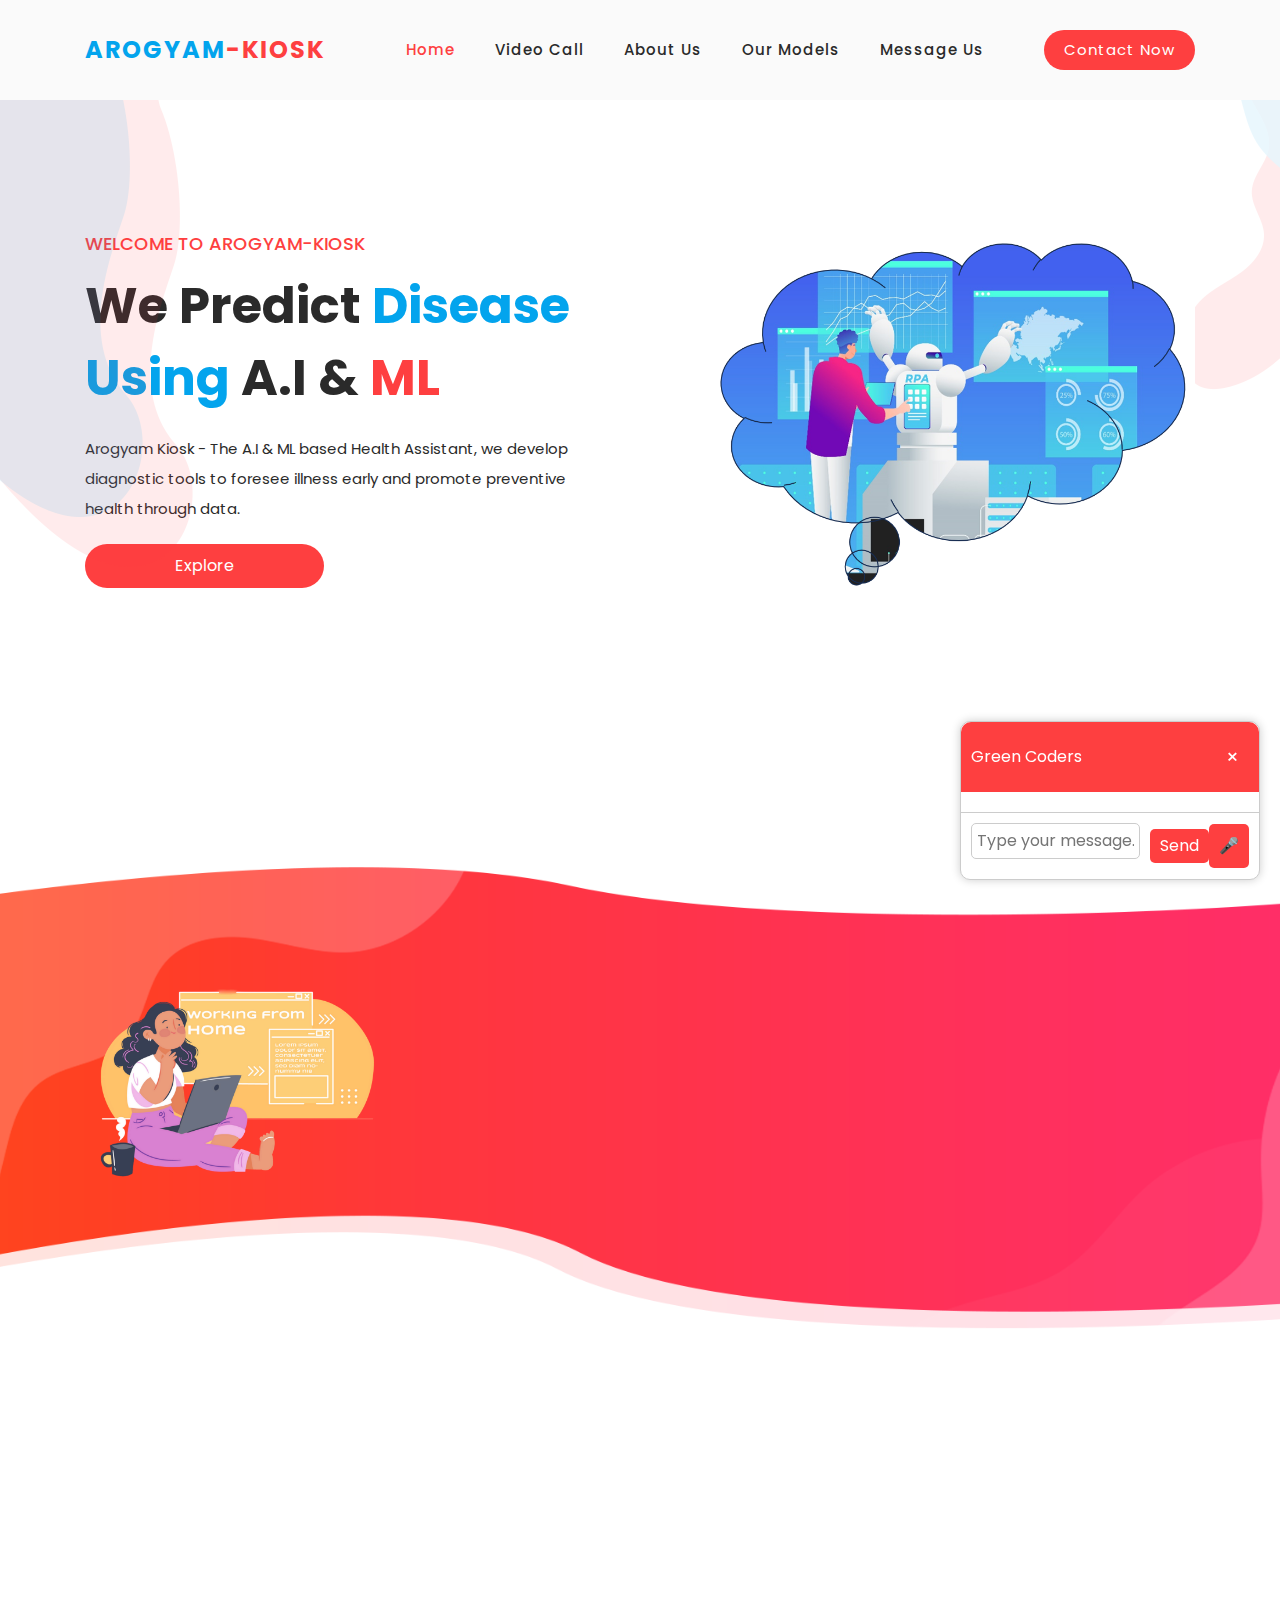
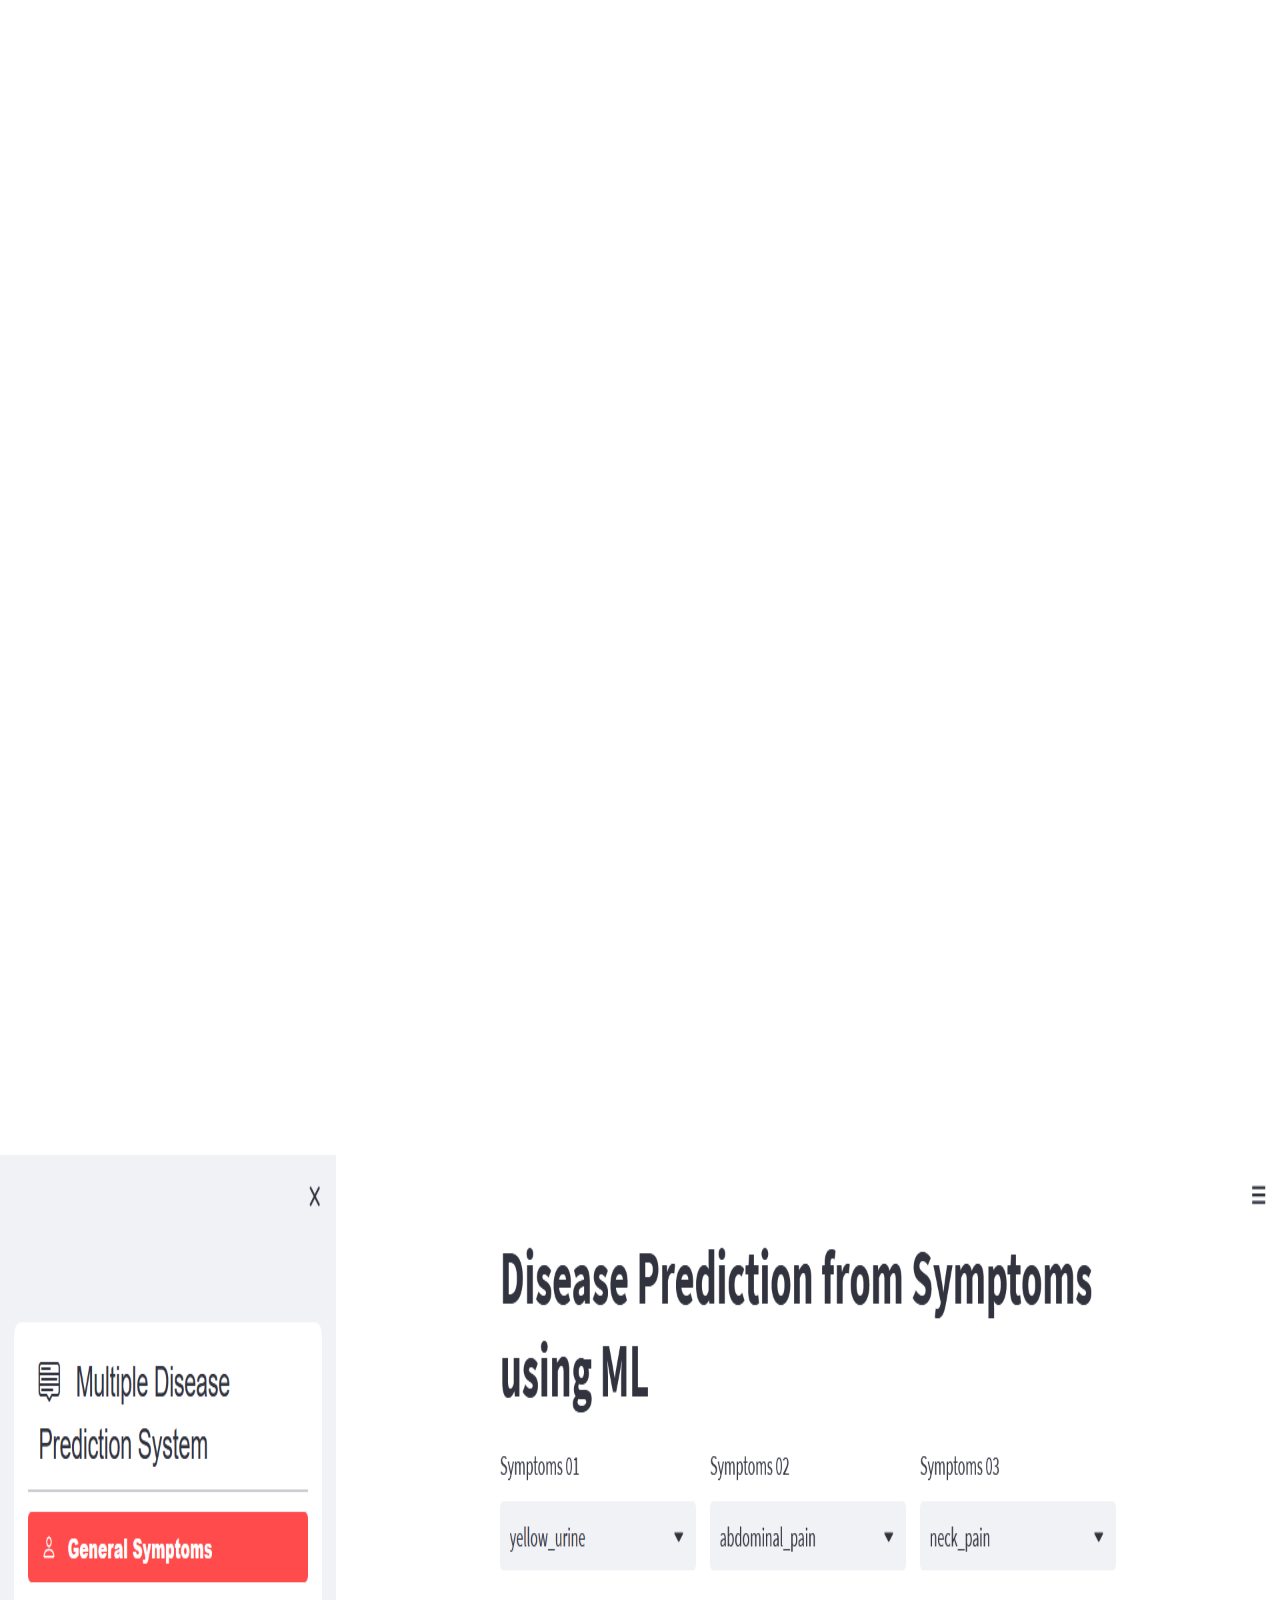
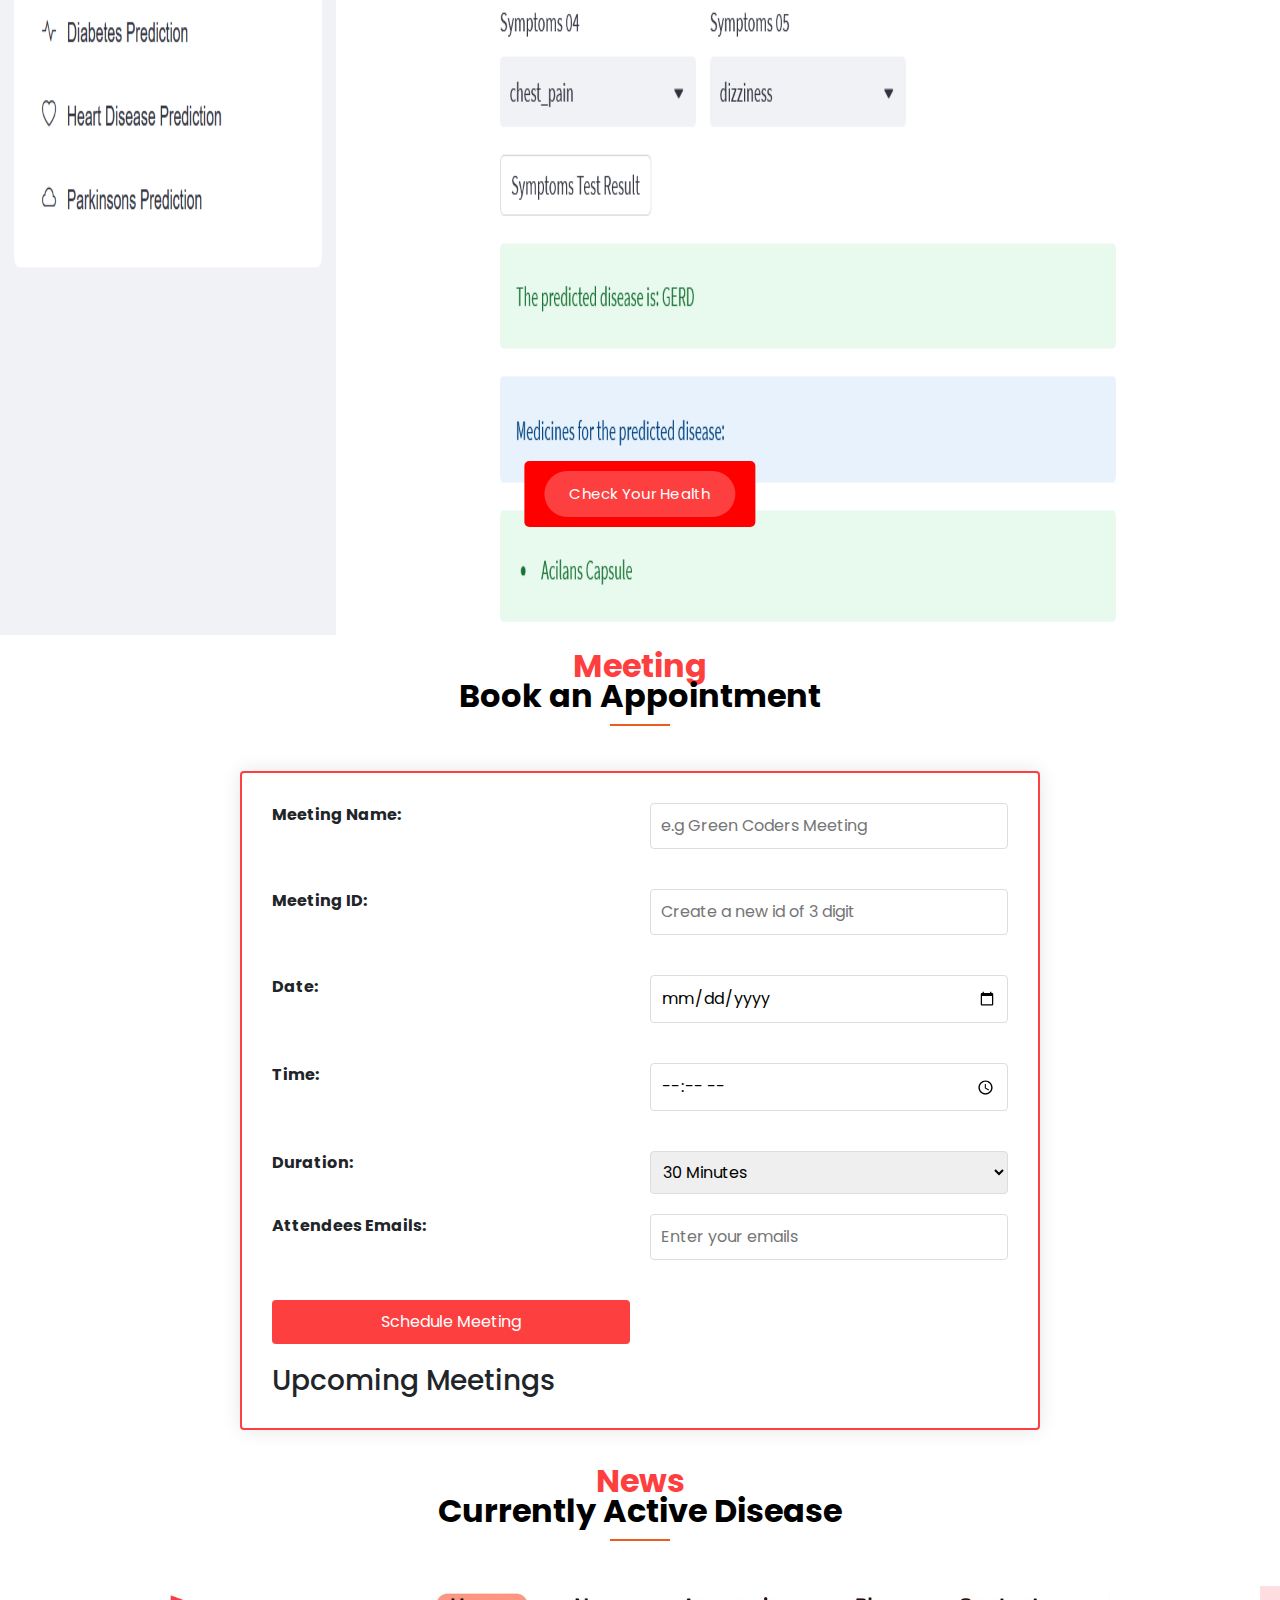
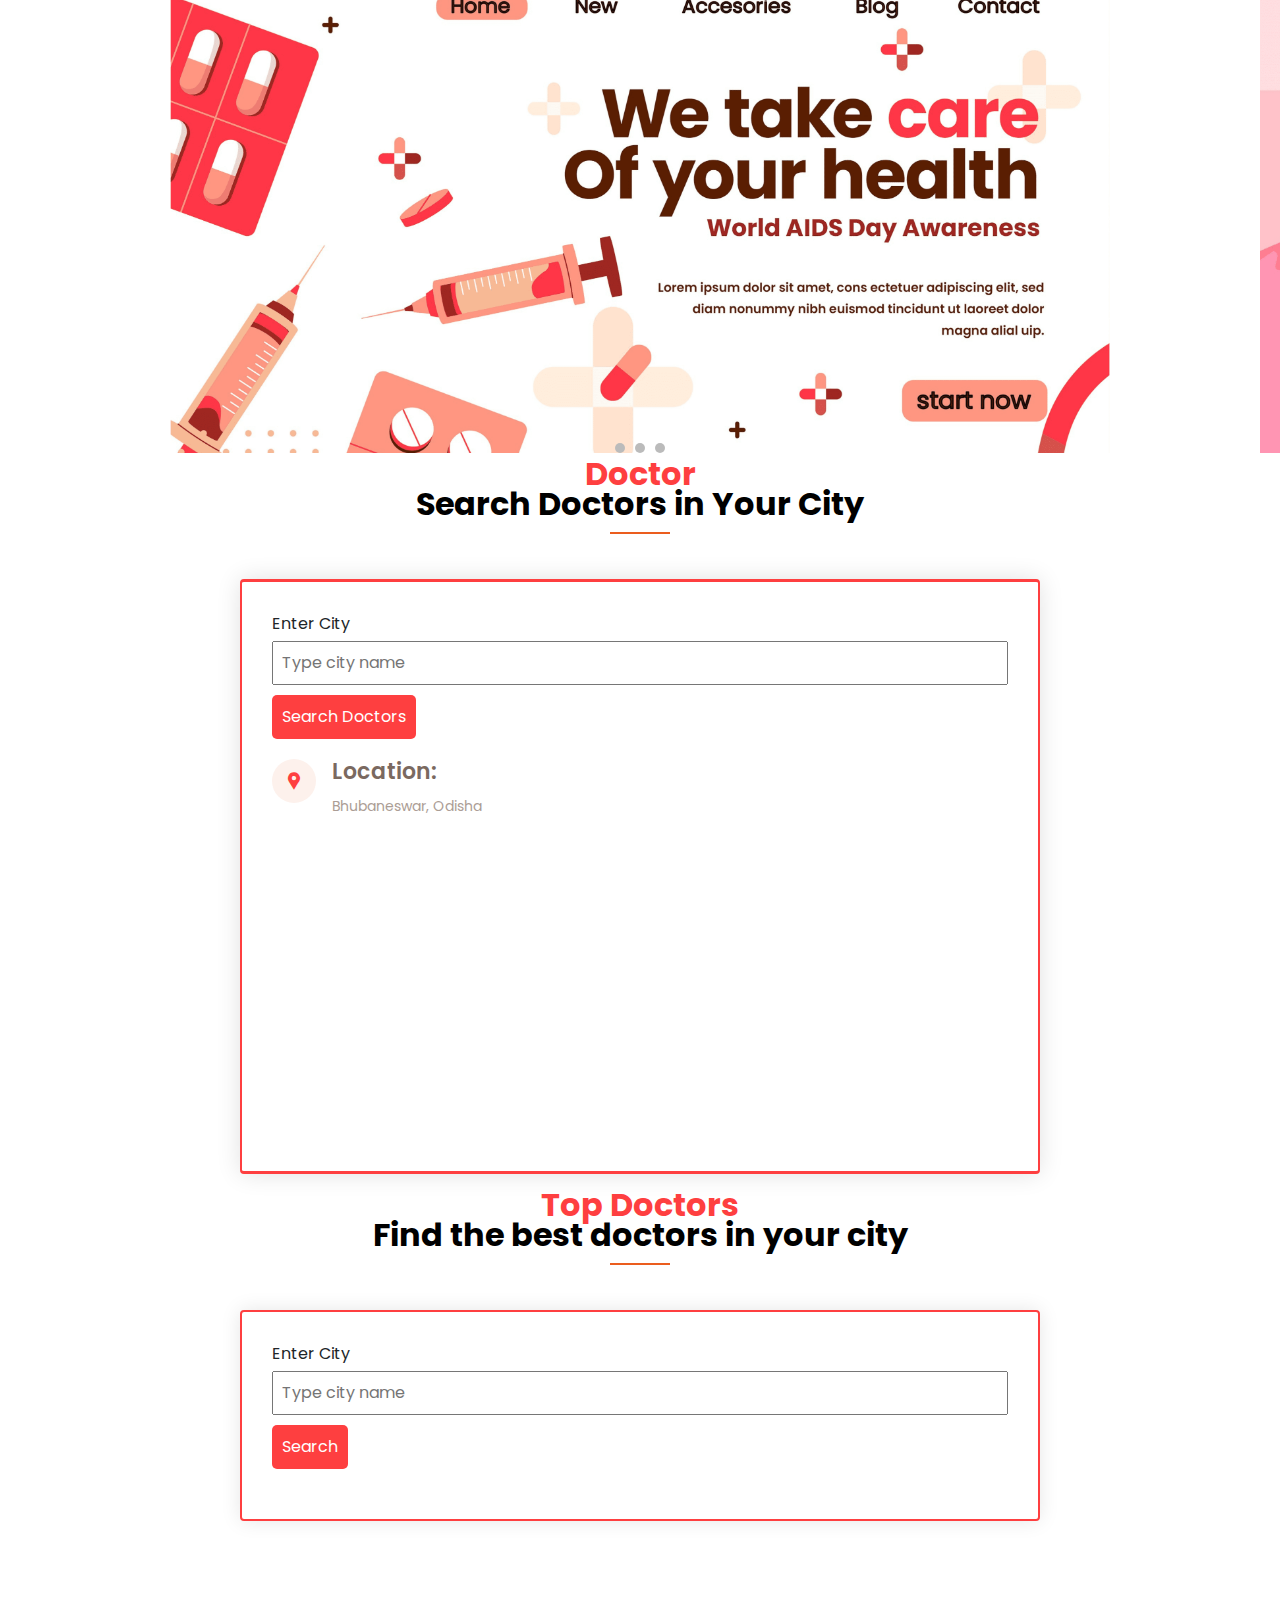
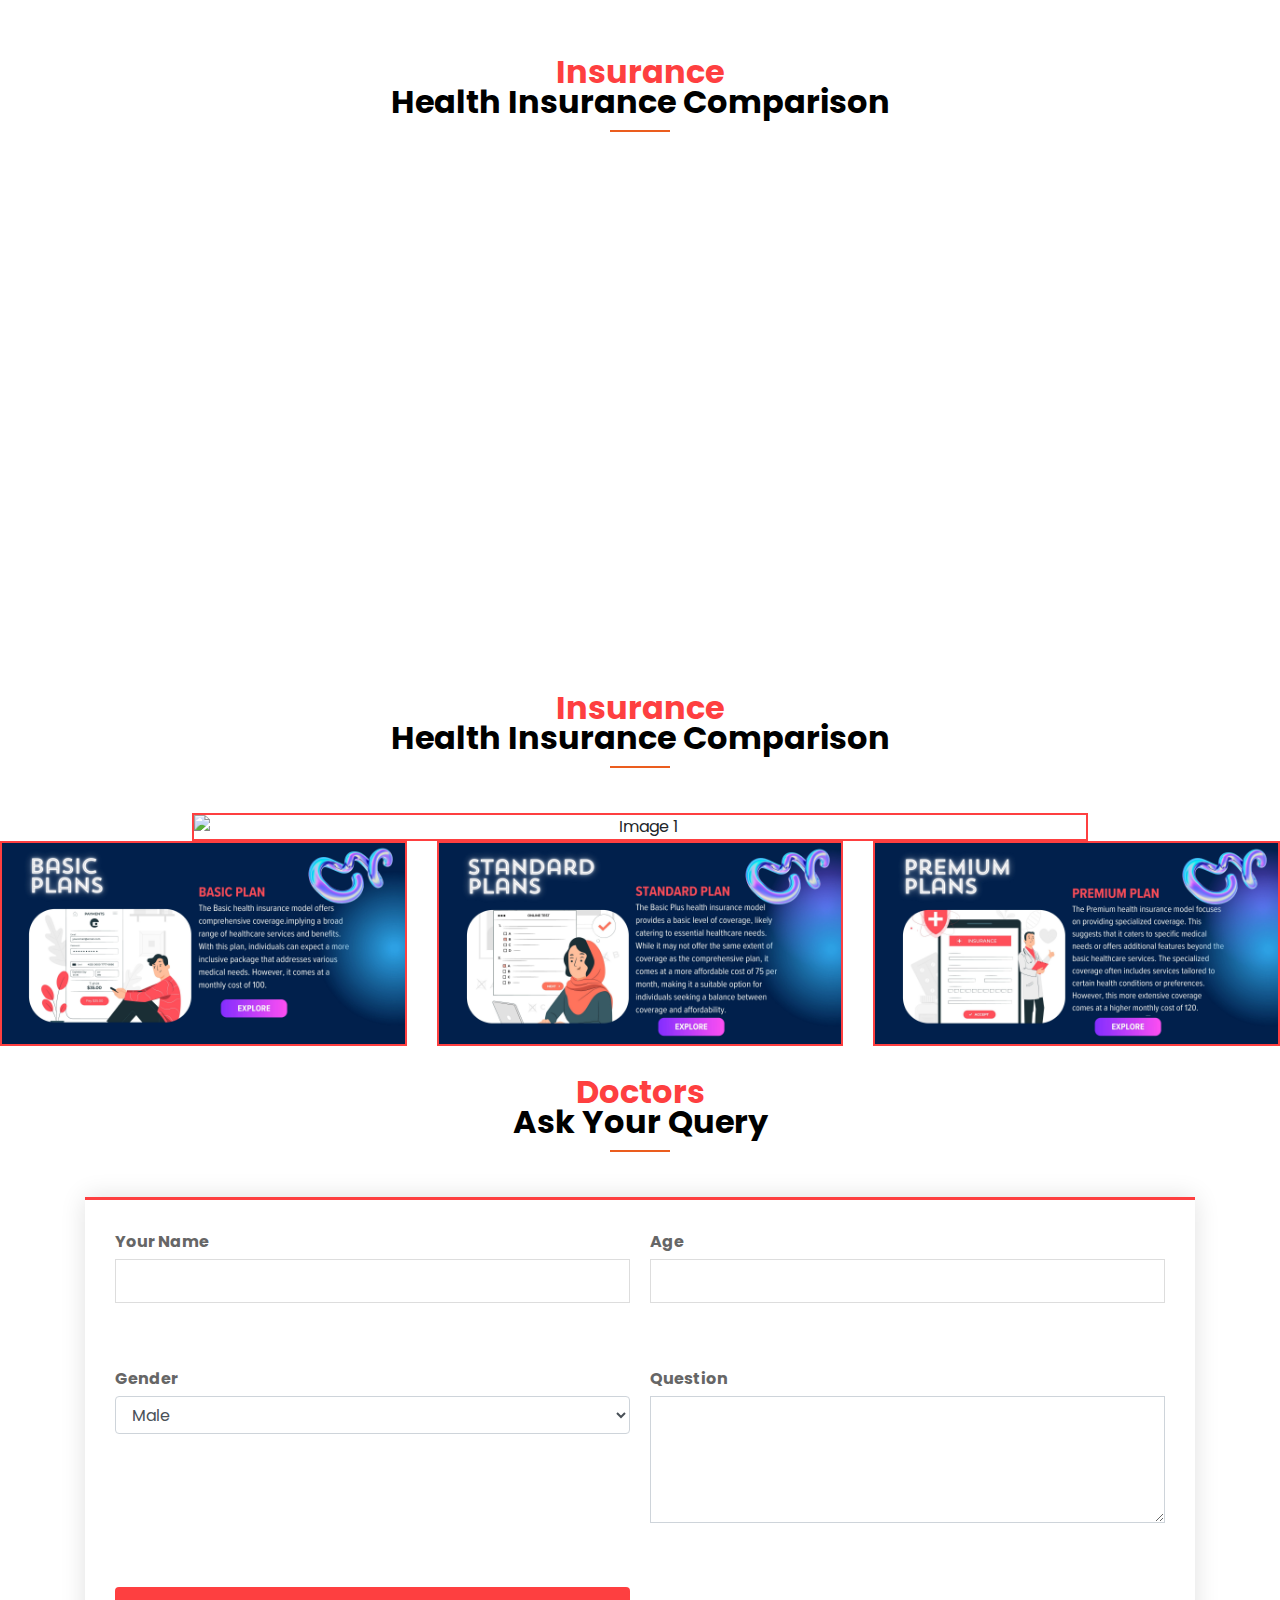
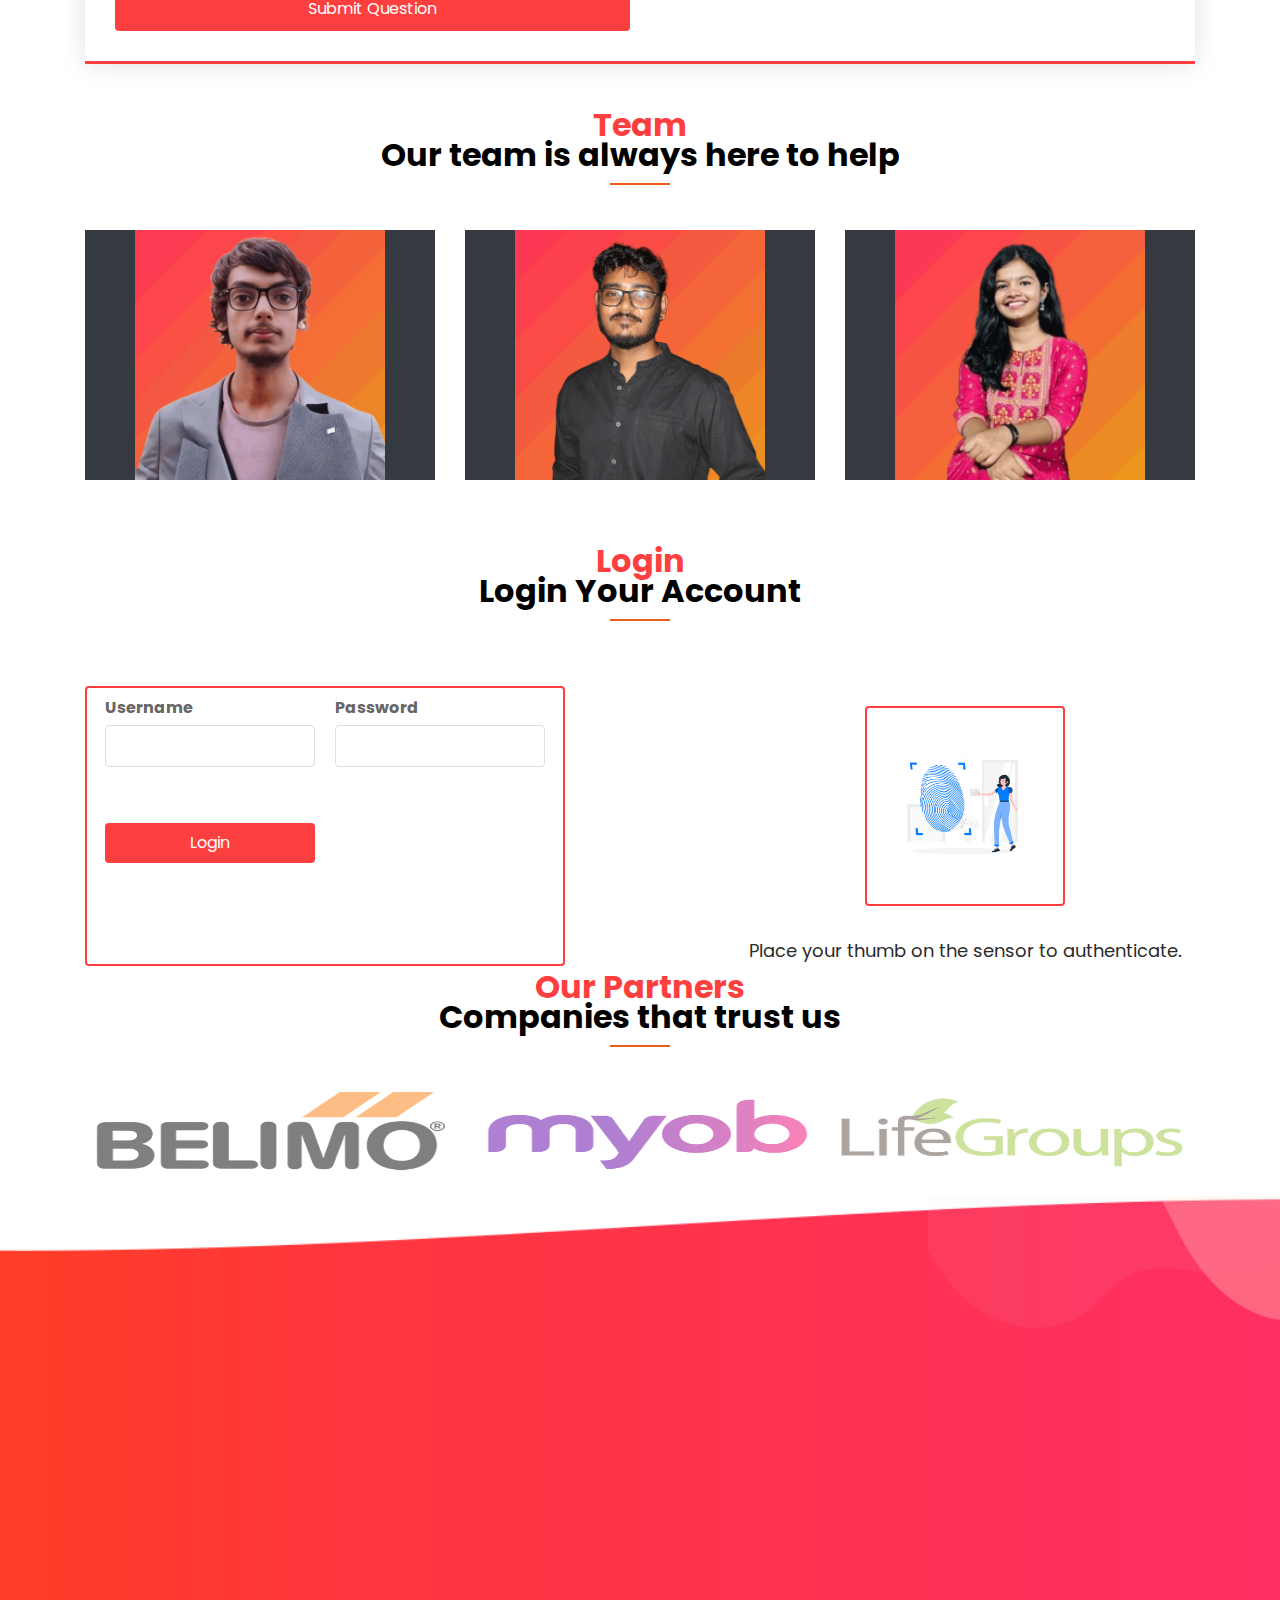
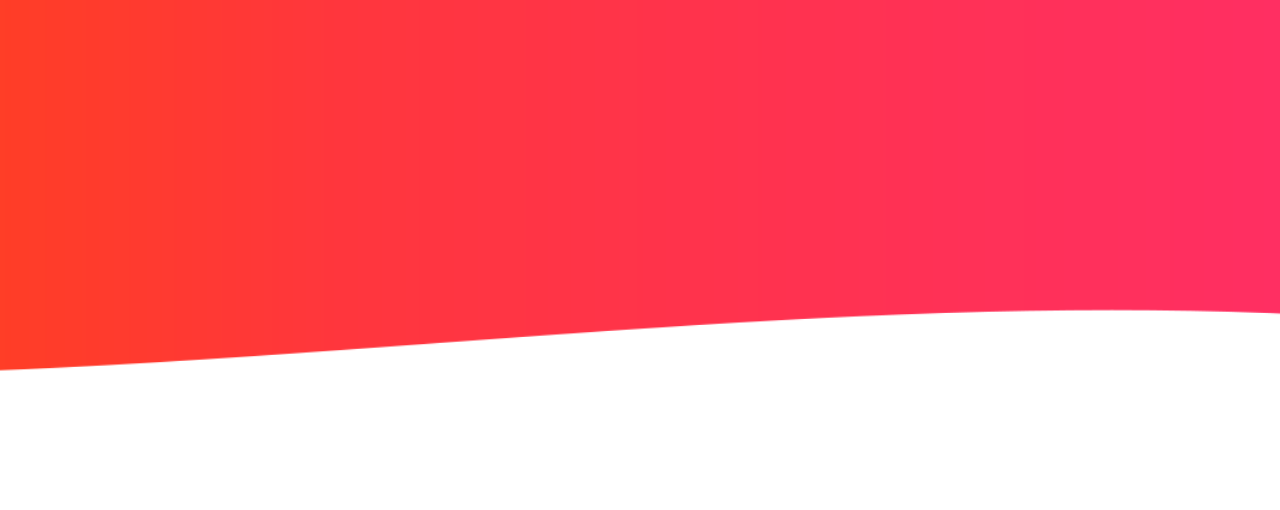
==== commit fae2f657: "Add the bot finally" ====
--- a/index.html
+++ b/index.html
@@ -543,7 +543,7 @@
                         <div class="member-info">
                             <div class="member-info-content">
                                 <h4>Sudhanshu Kumar</h4>
-                                <span>Student, Coder, Graphic Designer</span>
+                                <span>Student, Coder, Designer</span>
                             </div>
                             <div class="social">
                                 <a href="https://twitter.com/Misudhanshuu"><i class="icofont-twitter"></i></a>
@@ -600,35 +600,31 @@
     <!-- Login form -->
     <!-- Biometric authentication -->
 
-    <div style="margin-top: 40px;">
-
-        <div class="section-title">
-            <h2>Login</h2>
-            <p>Login Your Account</p>
-        </div>
-        <div class="auth-container">
-
-            <div id="loginSection">
-                <div class="login-form">
-                    <form>
-                        <div class="form-group">
-                            <label>Username</label>
-                            <input type="text" id="username">
-                        </div>
-                        <div class="form-group">
-                            <label>Password</label>
-                            <input type="password" id="password">
-                        </div>
-                        <button type="submit">Login</button>
-                    </form>
-                </div>
-            </div>
-
-            <div id="bioAuth">
-                <div id="bio" class="bio-auth-container">
-                    <img src="Extra/images/bio-metric.jpg" alt="Biometric Authentication" class="bio-auth-image">
-                    <p class="bio-auth-instructions">Place your thumb on the sensor to authenticate.</p>
-                </div>
+    <div class="section-title" style="margin-top: 80px;">
+        <h2>Login</h2>
+        <p>Login Your Account</p>
+    </div>
+
+    <div class="auth-container">
+
+        <div id="loginSection" class="login-form" style="padding:8px 18px;">
+            <form>
+                <div class="form-group">
+                    <label for="username">Username</label>
+                    <input type="text" id="username">
+                </div>
+                <div class="form-group">
+                    <label for="password">Password</label>
+                    <input type="password" id="password">
+                </div>
+                <button type="submit">Login</button>
+            </form>
+        </div>
+
+        <div id="bioAuth">
+            <div id="bio" class="bio-auth-container">
+                <img src="Extra/images/bio-metric.jpg" alt="Biometric Authentication" class="bio-auth-image">
+                <p class="bio-auth-instructions">Place your thumb on the sensor to authenticate.</p>
             </div>
         </div>
 
@@ -644,10 +640,9 @@
             </div>
 
             <div class="company-logos" data-aos="fade-up" data-aos-delay="100">
+                <img src="Extra/images/clients/client-2.png" alt="">
                 <img src="Extra/images/clients/client-1.png" alt="">
-                <img src="Extra/images/clients/client-2.png" alt="">
                 <img src="Extra/images/clients/client-3.png" alt="">
-                <img src="Extra/images/clients/client-4.png" alt="">
 
                 <br>
             </div>
@@ -721,19 +716,22 @@
     </div> -->
 
 
+    <!--  Bot-->
     <div id="chatbot" class="chatbot">
         <div id="chat-header" class="chat-header">
             Green Coders
             <button id="close-button" class="close-button">&times;</button>
         </div>
         <div id="chat-content" class="chat-content">
-            <div class="message received">Hello! How can I help you?</div>
+            <!-- Messages will be displayed here -->
         </div>
         <div id="chat-input" class="chat-input">
             <input type="text" id="user-input" placeholder="Type your message...">
             <button id="send-button">Send</button>
-        </div>
-    </div>
+            <button id="mic-button">🎤</button>
+        </div>
+    </div>
+
     <footer>
         <div class="container">
             <div class="row">
--- a/Extra/css/style.css
+++ b/Extra/css/style.css
@@ -436,6 +436,25 @@
 
 .Su {
     position: relative;
+    text-align: center;
+}
+
+.background-image {
+    width: 100%;
+    height: auto;
+}
+
+
+/* Media query for screens smaller than 768px */
+
+@media (max-width: 768px) {
+    .Su .main-red-button {
+        font-size: 16px;
+    }
+}
+
+.Su {
+    position: relative;
     display: flex;
     justify-content: center;
     align-items: center;
@@ -519,16 +538,9 @@
 
 /* Team members */
 
-.team {
-    background: #fff;
-}
-
-.team .member {
-    text-align: center;
-    margin-bottom: 0px;
-    background: #343a40;
-    position: relative;
-    overflow: hidden;
+.team .member img {
+    max-width: 71.5%;
+    height: auto;
 }
 
 .team .member .member-info {
@@ -541,6 +553,18 @@
     transition: 0.2s;
 }
 
+.team {
+    background: #fff;
+}
+
+.team .member {
+    text-align: center;
+    margin-bottom: 0px;
+    background: #343a40;
+    position: relative;
+    overflow: hidden;
+}
+
 .team .member .member-info-content {
     position: absolute;
     left: 50px;
@@ -986,7 +1010,7 @@
 }
 
 .image-section .row:nth-child(2) img:hover {
-    transform: scale(1.1);
+    transform: scale(1.5);
 }
 
 .image-section .row:first-child {
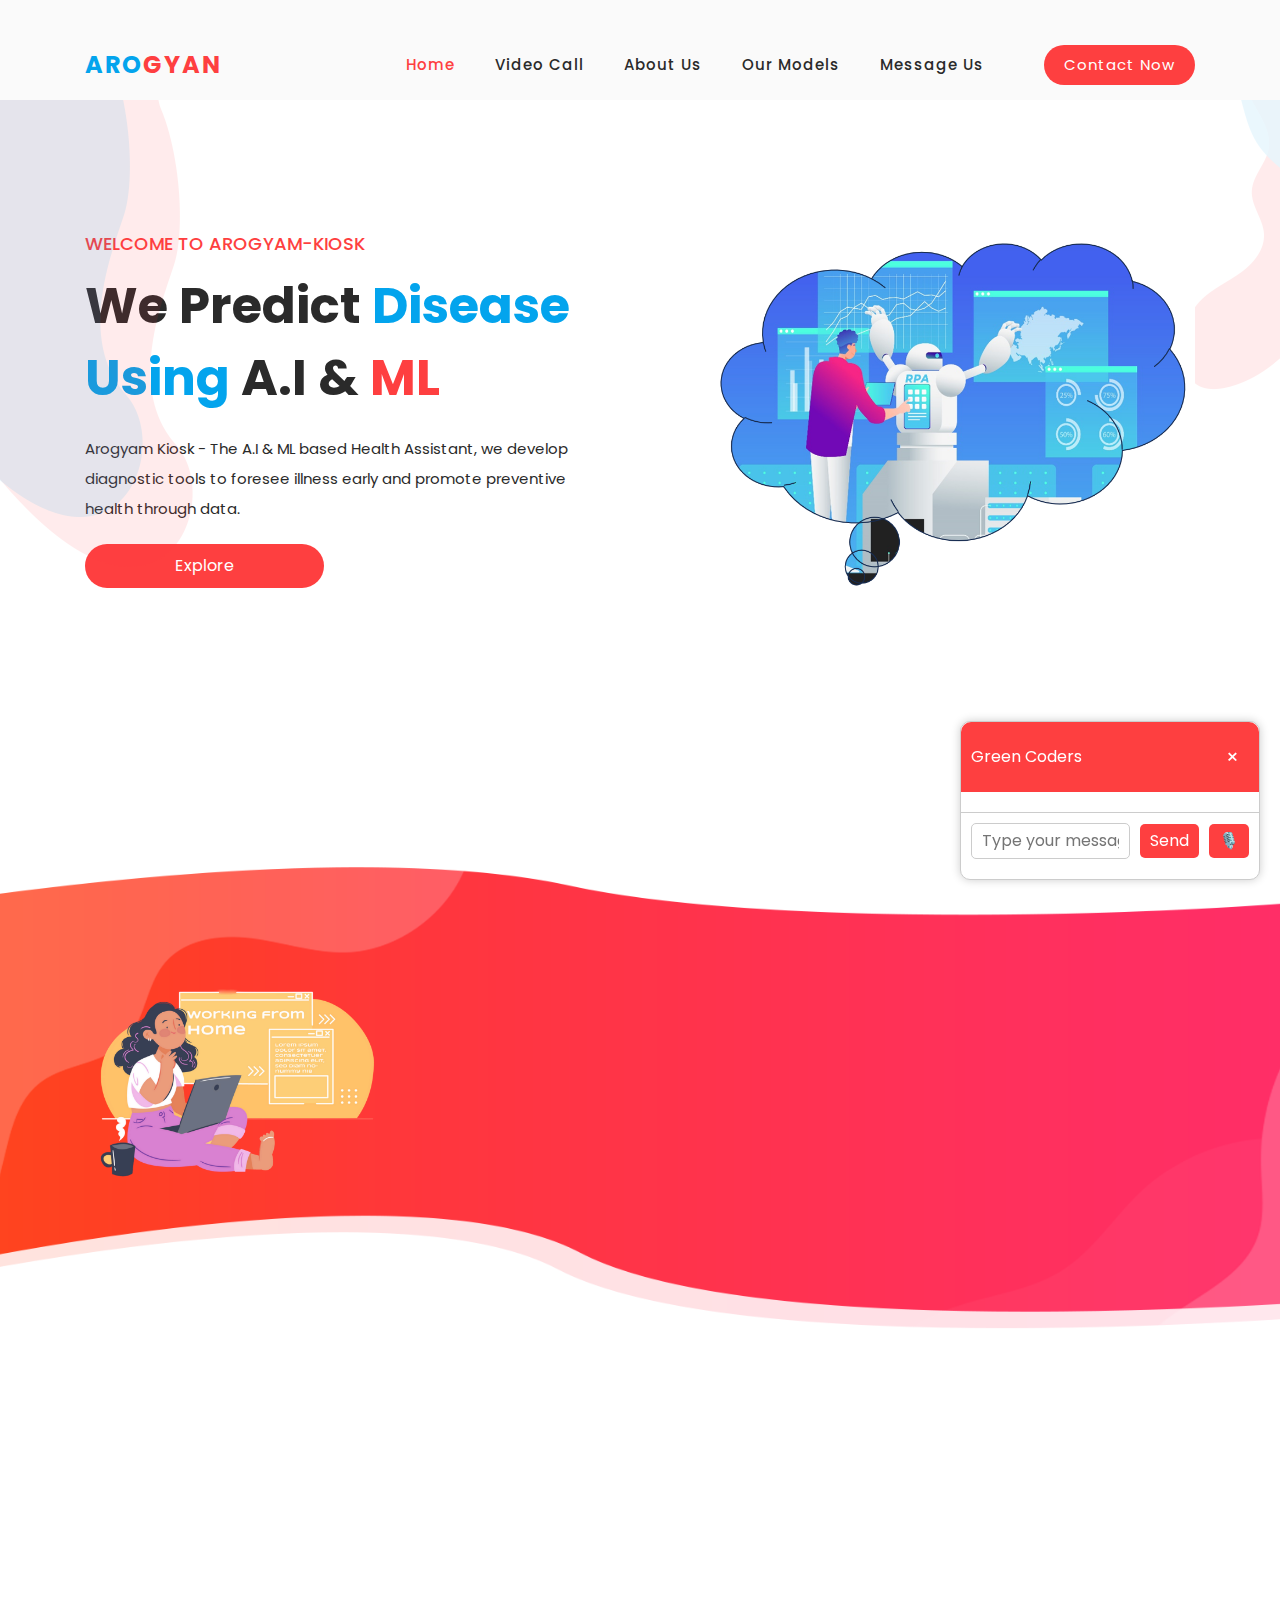
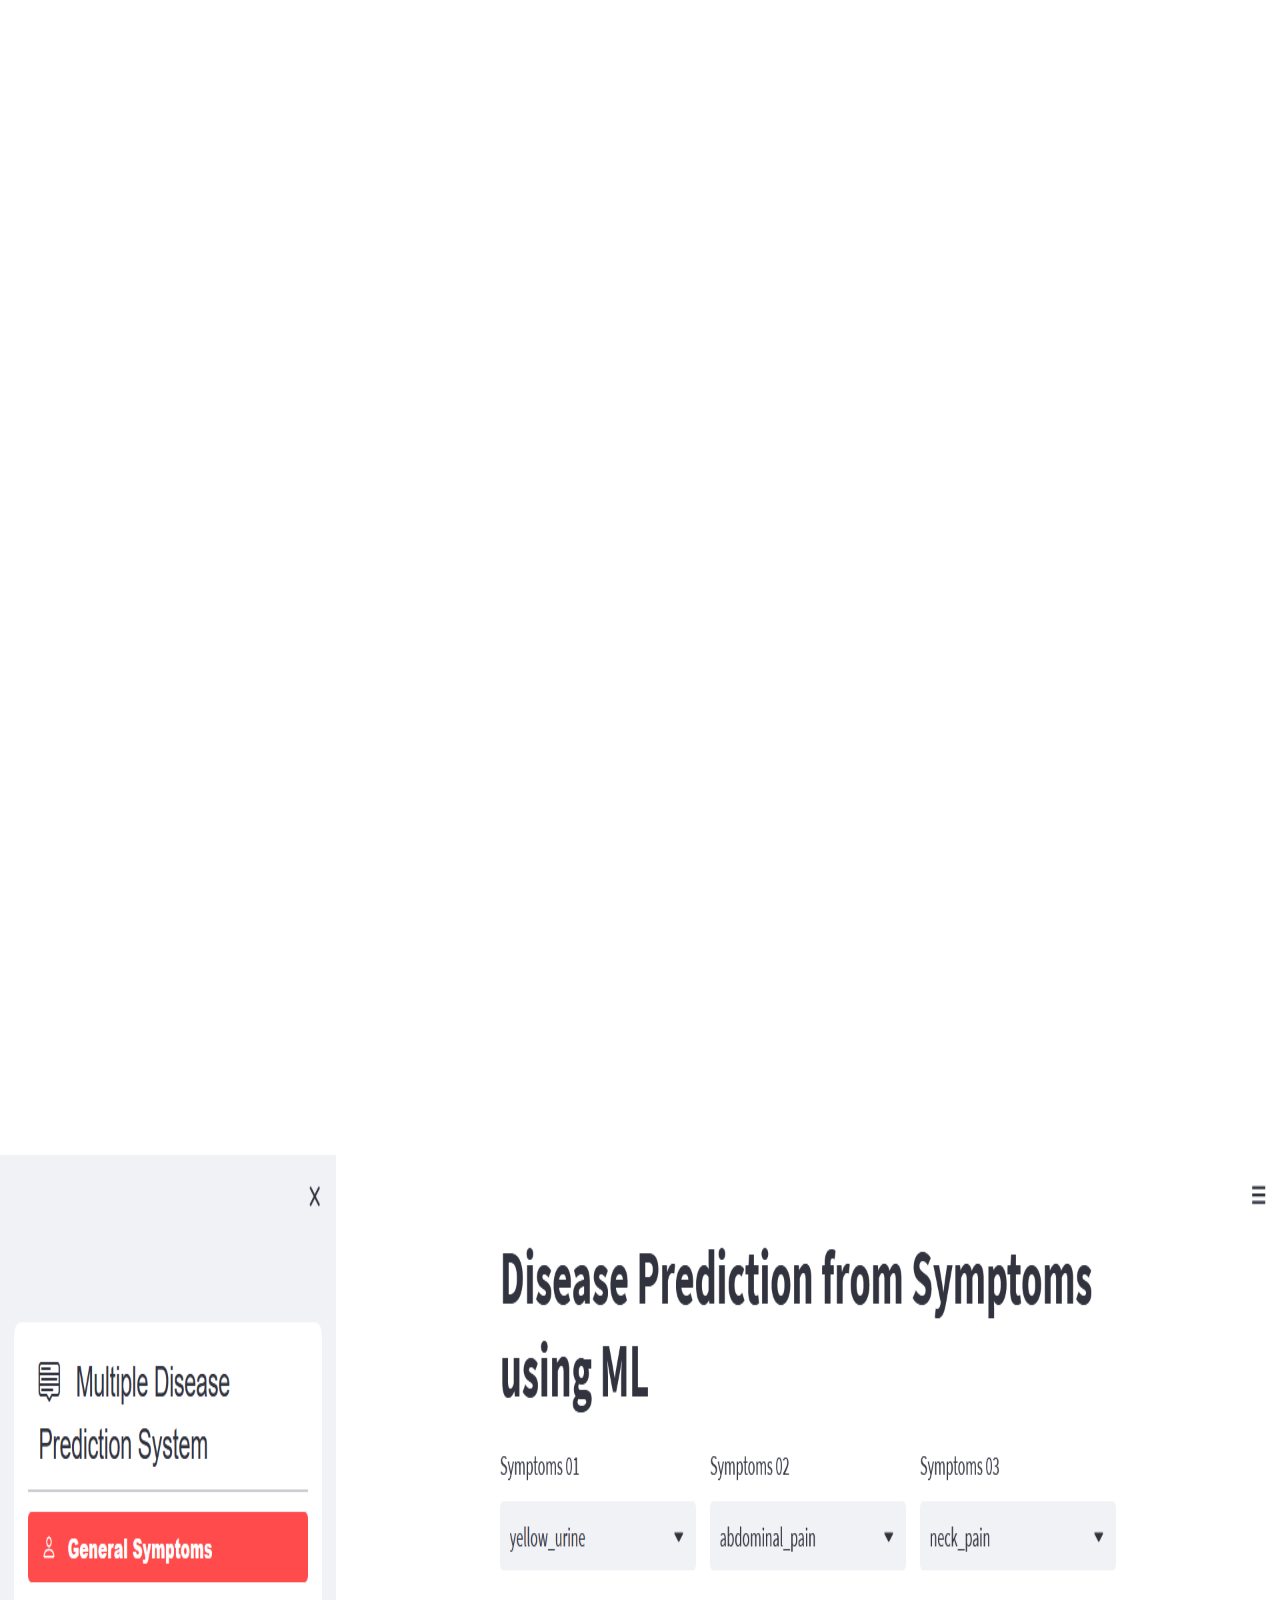
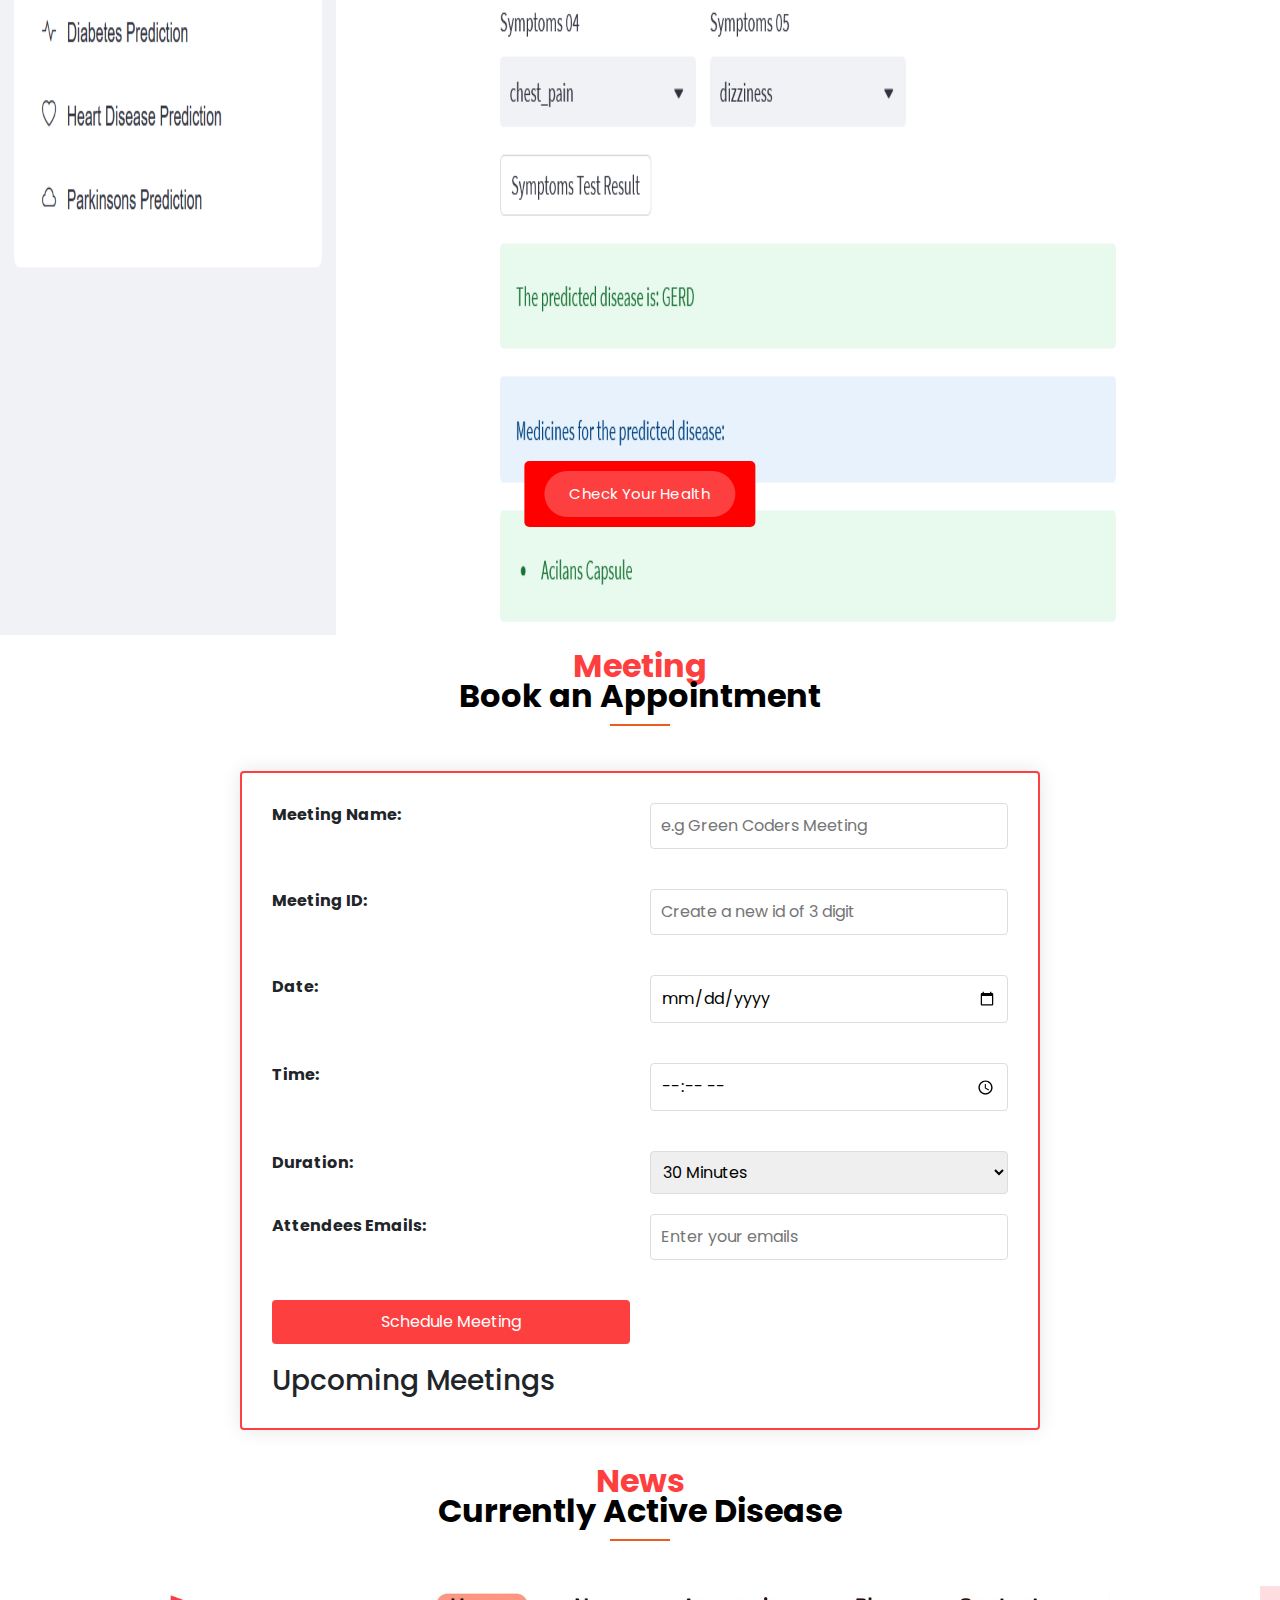
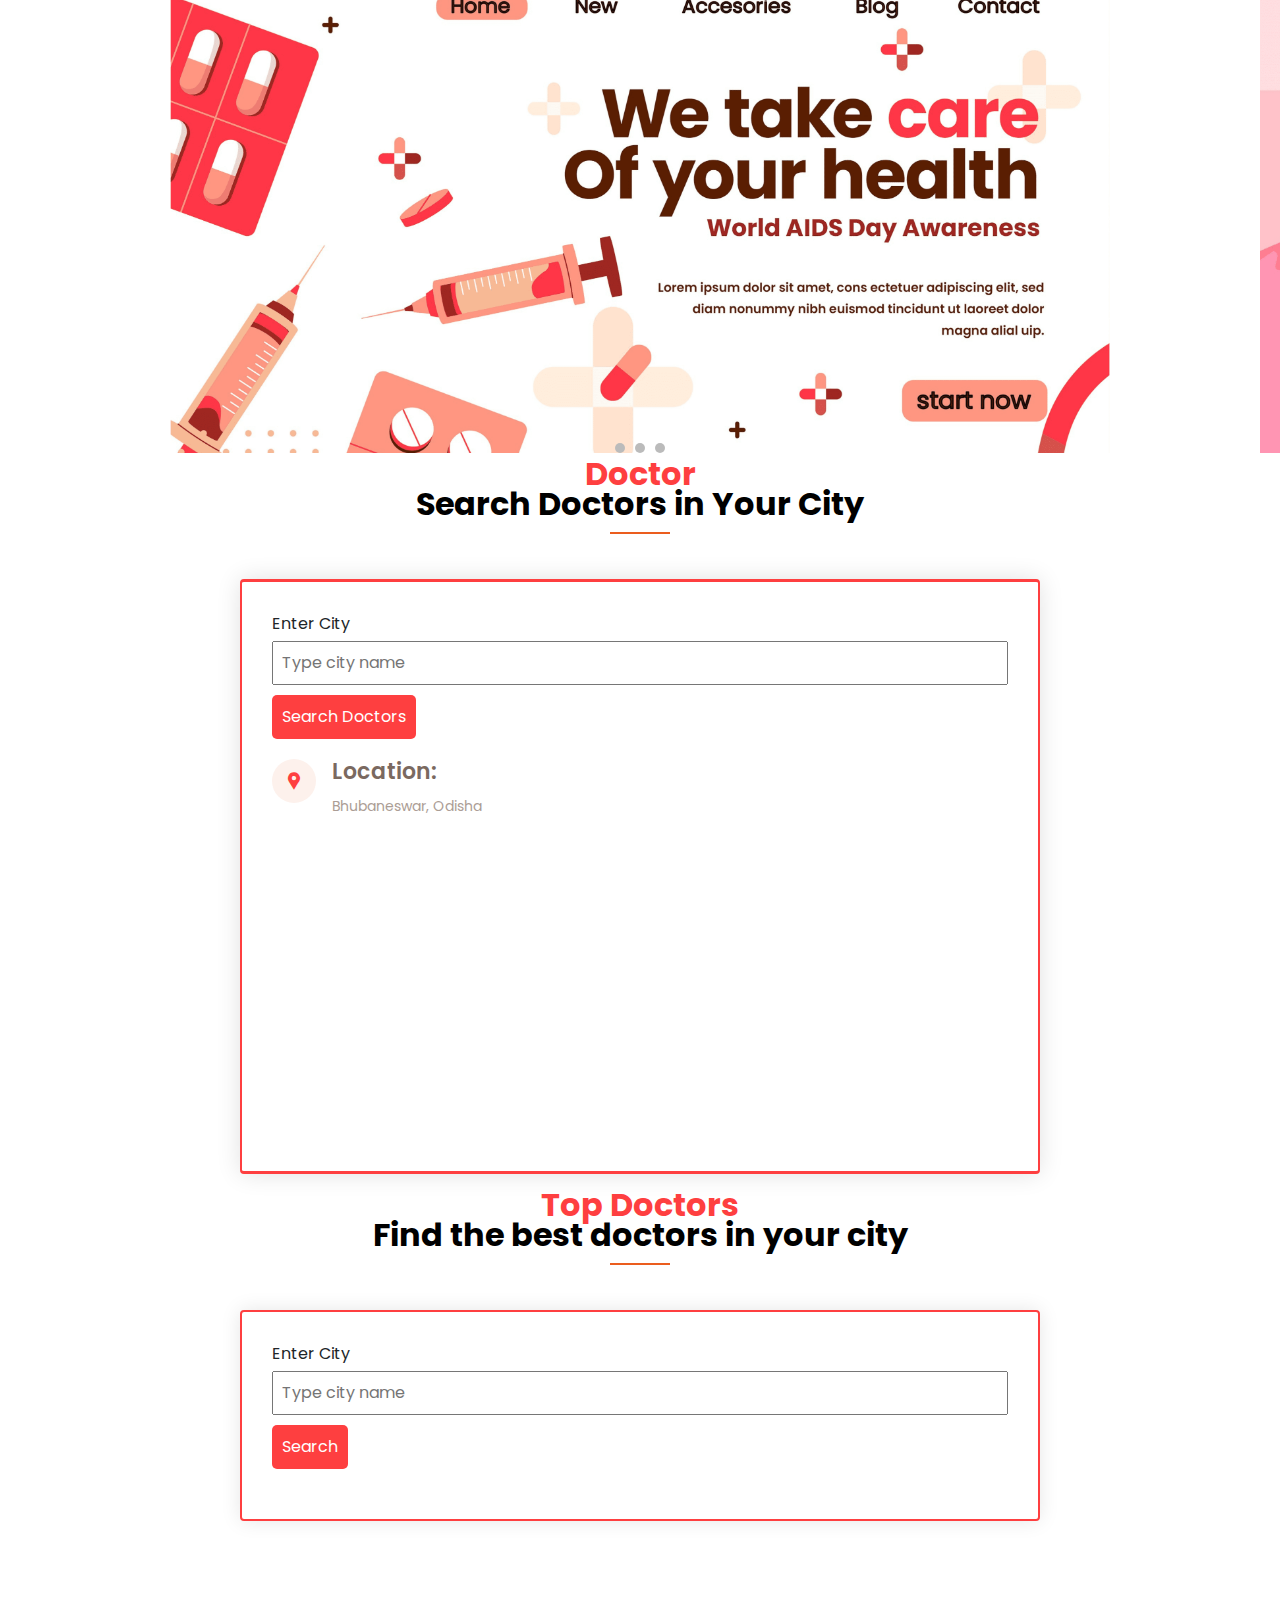
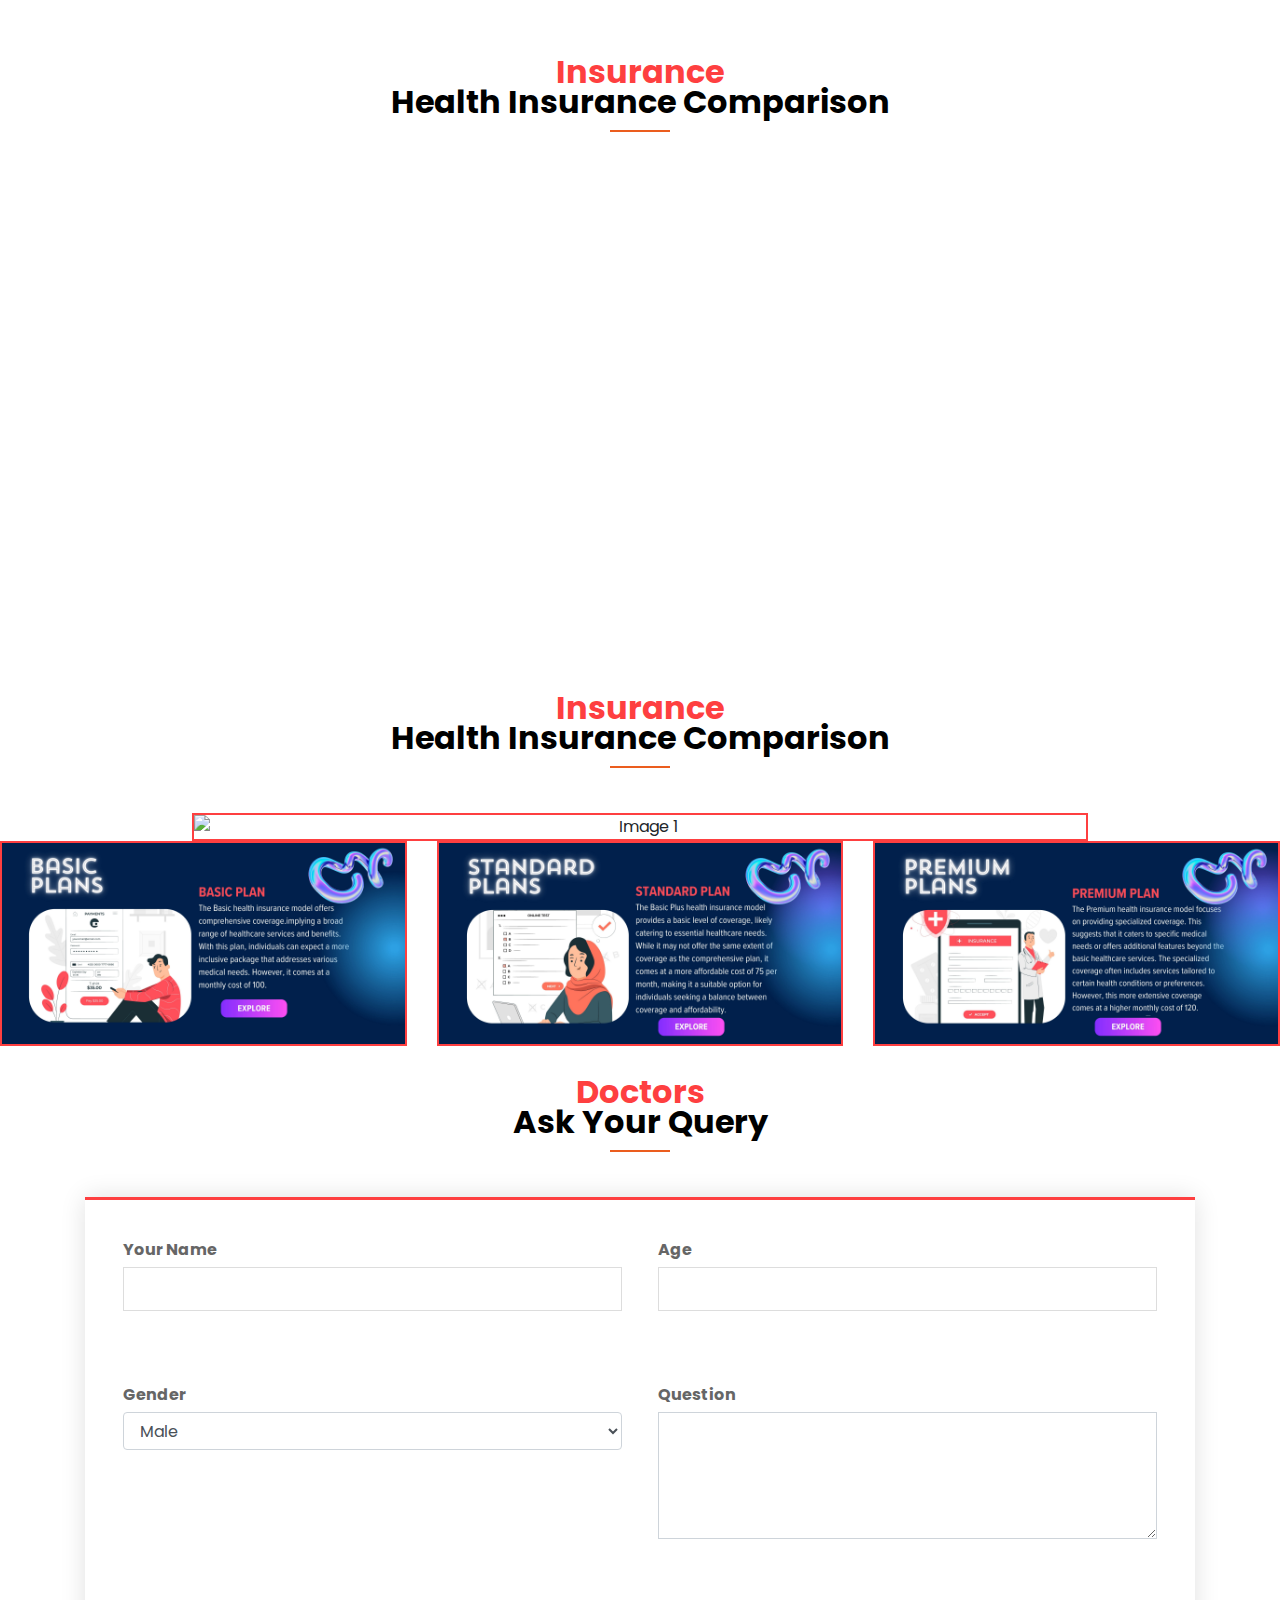
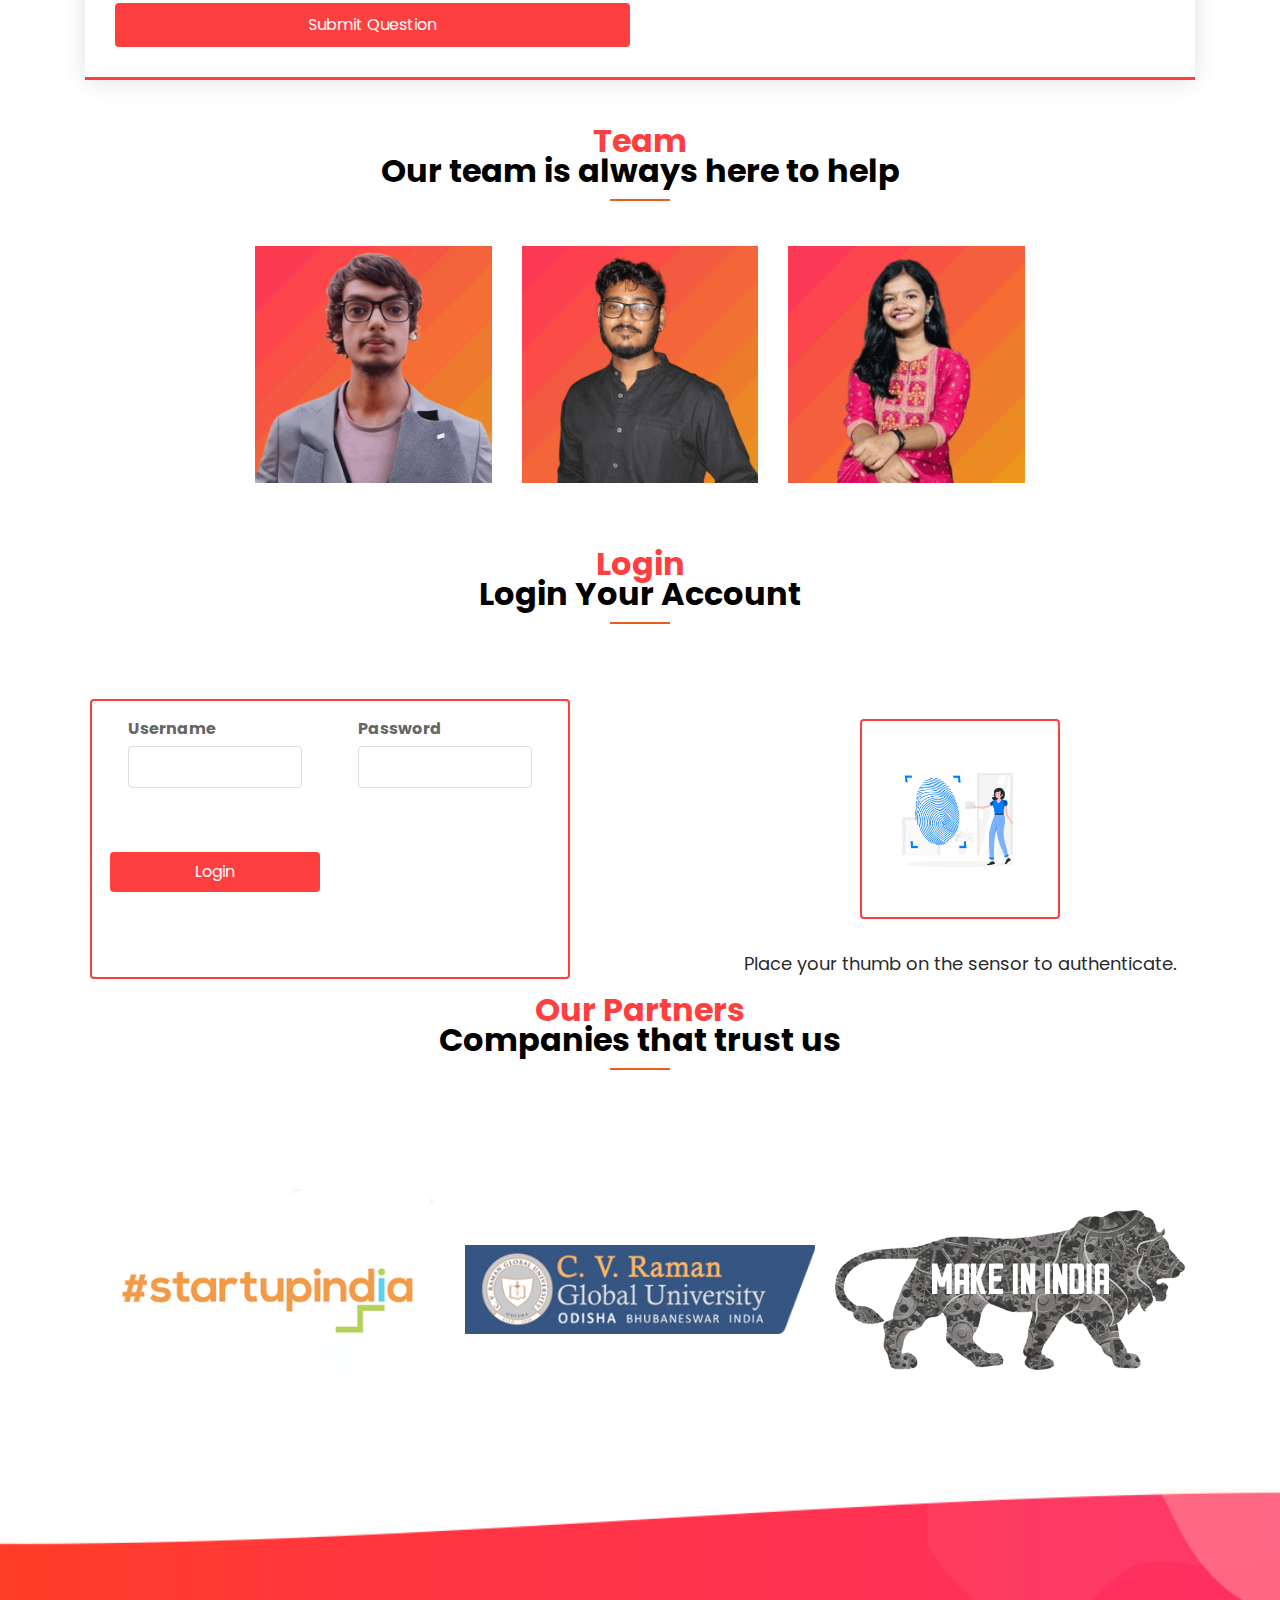
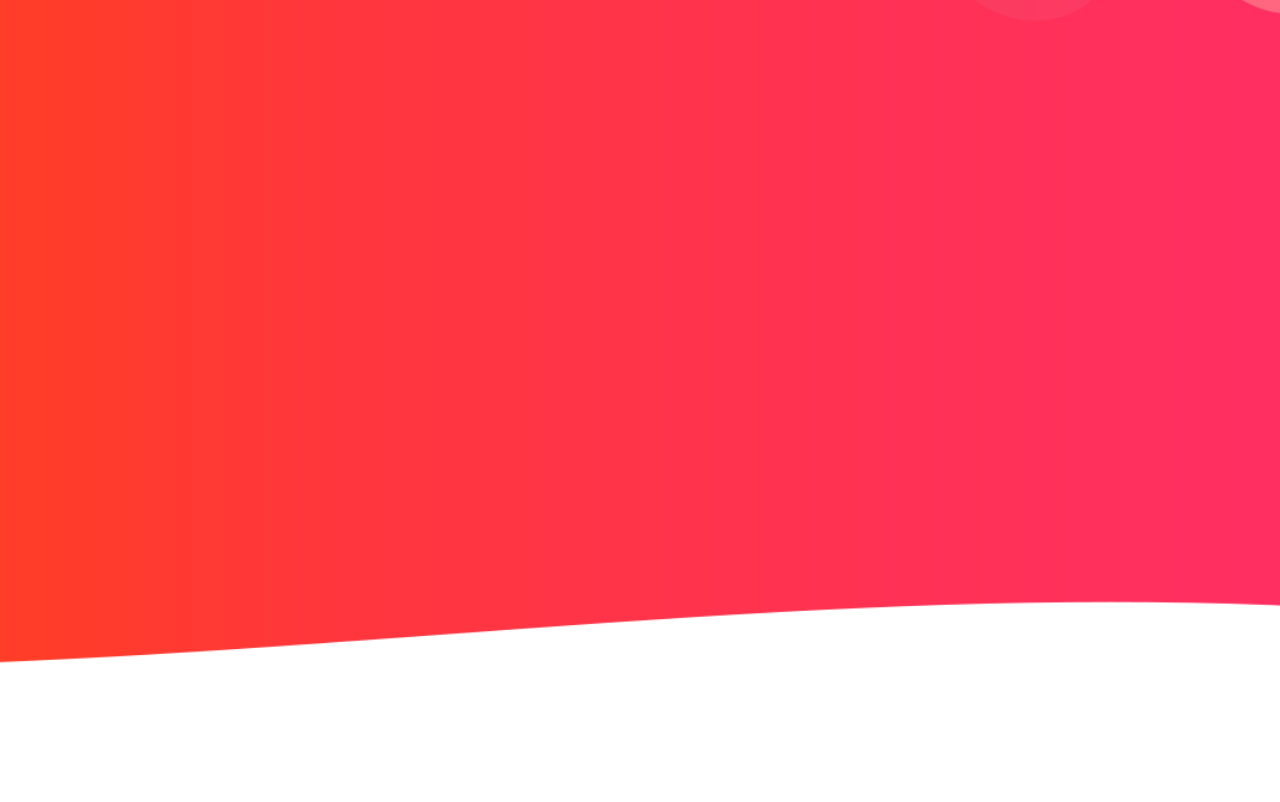
==== commit 9361b0a2: "Add new things" ====
--- a/index.html
+++ b/index.html
@@ -40,7 +40,7 @@
                     <nav class="main-nav">
                         <!-- logo -->
                         <a href="index.html" class="logo">
-                            <h4>Arogyam<span>-Kiosk</span></h4>
+                            <h4>Aro<span>gyan</span></h4>
                         </a>
                         <!--  Menu  -->
                         <ul class="nav">
@@ -528,7 +528,7 @@
 
     <!-- Team mates -->
     <section id="team" class="team">
-        <div class="container">
+        <div class="container" style="max-width: 800px;">
 
             <div class="section-title" data-aos="fade-up">
                 <h2>Team</h2>
@@ -543,7 +543,7 @@
                         <div class="member-info">
                             <div class="member-info-content">
                                 <h4>Sudhanshu Kumar</h4>
-                                <span>Student, Coder, Designer</span>
+                                <span>Student, Coder, Graphic Designer</span>
                             </div>
                             <div class="social">
                                 <a href="https://twitter.com/Misudhanshuu"><i class="icofont-twitter"></i></a>
@@ -562,7 +562,7 @@
                         <div class="member-info">
                             <div class="member-info-content">
                                 <h4>Aman Ujwal Toppo</h4>
-                                <span>Student, Coder, Developer</span>
+                                <span>Coder, Developer</span>
                             </div>
                             <div class="social">
                                 <a href=""><i class="icofont-twitter"></i></a>
@@ -583,10 +583,10 @@
                                 <span>Student, C.v Raman</span>
                             </div>
                             <div class="social">
-                                <a href=""><i class="icofont-twitter"></i></a>
-                                <a href=""><i class="icofont-facebook"></i></a>
-                                <a href=""><i class="icofont-instagram"></i></a>
-                                <a href=""><i class="icofont-linkedin"></i></a>
+                                <a href="https://twitter.com/supriyaranjan82"><i class="icofont-twitter"></i></a>
+                                <a href="https://www.facebook.com/profile.php?id=100006849436533"><i class="icofont-facebook"></i></a>
+                                <a href="https://www.instagram.com/supriyaranjan89/"><i class="icofont-instagram"></i></a>
+                                <a href="https://www.linkedin.com/in/ranjansupriya/"><i class="icofont-linkedin"></i></a>
                             </div>
                         </div>
                     </div>
@@ -596,6 +596,7 @@
 
         </div>
     </section>
+
 
     <!-- Login form -->
     <!-- Biometric authentication -->
@@ -728,7 +729,7 @@
         <div id="chat-input" class="chat-input">
             <input type="text" id="user-input" placeholder="Type your message...">
             <button id="send-button">Send</button>
-            <button id="mic-button">🎤</button>
+            <button id="mic-button">🎙️</button>
         </div>
     </div>
 
--- a/Extra/css/style.css
+++ b/Extra/css/style.css
@@ -92,6 +92,9 @@
 #image-modal {
     background: linear-gradient(45deg, #2ecc71, #27ae60);
 }
+
+
+/* Bot */
 
 .chatbot {
     position: fixed;
@@ -158,7 +161,7 @@
 
 #user-input {
     flex: 1;
-    padding: 5px;
+    padding: 5px 10px;
     border: 1px solid #ccc;
     border-radius: 5px;
     max-width: 70%;
@@ -172,70 +175,18 @@
     border-radius: 5px;
     cursor: pointer;
     margin-left: 10px;
-}
-
-.chat-header {
+    margin-top: -10px;
+}
+
+#mic-button {
     background: #fe3f40;
     color: #fff;
-    padding: 10px;
-    display: flex;
-    justify-content: space-between;
-    align-items: center;
-    border-top-left-radius: 10px;
-    border-top-right-radius: 10px;
-}
-
-.close-button {
-    background: none;
     border: none;
-    color: #fff;
-    font-size: 20px;
+    padding: 5px 10px;
+    border-radius: 5px;
     cursor: pointer;
-}
-
-#chatbot.small .chat-header {
-    display: none;
-}
-
-#chatbot.small .chat-content {
-    display: none;
-}
-
-#chatbot.small #chat-input {
-    display: none;
-}
-
-#chatbot.small #close-button {
-    display: none;
-}
-
-#chatbot.small .bot-name {
-    display: block;
-    text-align: center;
-    background: #fe3f40;
-    color: #fff;
-    padding: 5px;
-    border-radius: 0 0 10px 10px;
-    cursor: pointer;
-}
-
-#chatbot.expanded {
-    width: 300px;
-    height: auto;
-}
-
-#chat-content.expanded {
-    display: block;
-    max-height: 250px;
-    overflow-y: auto;
-}
-
-#chat-input.expanded {
-    display: flex;
-    justify-content: space-between;
-    align-items: center;
-    padding: 10px;
-    border-top: 1px solid #ccc;
+    margin-left: 10px;
+    margin-top: -10px;
 }
 
 .bot-icon {
@@ -248,6 +199,54 @@
     right: 20px;
     display: none;
     cursor: pointer;
+}
+
+#chatbot.small .chat-header {
+    display: none;
+}
+
+#chatbot.small .chat-content {
+    display: none;
+}
+
+#chatbot.small #chat-input {
+    display: none;
+}
+
+#chatbot.small #close-button {
+    display: none;
+}
+
+#chatbot.small .bot-name {
+    display: block;
+    text-align: center;
+    background: #fe3f40;
+    color: #fff;
+    padding: 5px;
+    border-radius: 0 0 10px 10px;
+    cursor: pointer;
+}
+
+
+/* Additional styles for the chatbot when it's expanded  */
+
+#chatbot.expanded {
+    width: 300px;
+    height: auto;
+}
+
+#chat-content.expanded {
+    display: block;
+    max-height: 250px;
+    overflow-y: auto;
+}
+
+#chat-input.expanded {
+    display: flex;
+    justify-content: space-between;
+    align-items: center;
+    padding: 10px;
+    border-top: 1px solid #ccc;
 }
 
 
@@ -335,7 +334,12 @@
 }
 
 .contact .php-email-form .form-group {
-    padding-bottom: 8px;
+    padding: 8px 8px;
+}
+
+.form-group,
+.button {
+    padding: 8px 18px;
 }
 
 .contact .php-email-form .validate {
@@ -538,9 +542,21 @@
 
 /* Team members */
 
-.team .member img {
-    max-width: 71.5%;
-    height: auto;
+.team {
+    background: #fff;
+    /* padding: 60px 0; */
+}
+
+.team .member {
+    text-align: center;
+    margin-bottom: 0px;
+    background: #343a40;
+    position: relative;
+    overflow: hidden;
+    /* min-width: 25rem;
+    min-height: 25rem;
+    max-width: 125rem;
+    max-height: 125rem; */
 }
 
 .team .member .member-info {
@@ -553,18 +569,6 @@
     transition: 0.2s;
 }
 
-.team {
-    background: #fff;
-}
-
-.team .member {
-    text-align: center;
-    margin-bottom: 0px;
-    background: #343a40;
-    position: relative;
-    overflow: hidden;
-}
-
 .team .member .member-info-content {
     position: absolute;
     left: 50px;
@@ -899,7 +903,7 @@
     max-width: 480px;
     margin: 20px auto;
     border: 2px solid #fe3f40;
-    padding: 30px;
+    padding: 8px 18px;
     border-radius: 4px;
 }
 
@@ -928,6 +932,7 @@
 }
 
 .auth-container {
+    padding: 10px 10px;
     display: flex;
     justify-content: space-between;
 }
@@ -970,8 +975,8 @@
 }
 
 .company-logos img {
-    height: 80px;
-    opacity: 0.5;
+    width: 100%;
+    opacity: 0.8;
     transition: 0.3s;
     margin: 0 10px;
 }
--- a/Extra/css/templatemo-space-dynamic.css
+++ b/Extra/css/templatemo-space-dynamic.css
@@ -313,6 +313,18 @@
 --------------------------------------------- 
 */
 
+.header-sticky {
+    position: fixed!important;
+    top: 0;
+    width: 100%;
+    z-index: 1000;
+    background-color: #fff;
+}
+
+.header-sticky .main-nav {
+    padding: 15px 0;
+}
+
 .background-header {
     background-color: #fff!important;
     height: 80px!important;
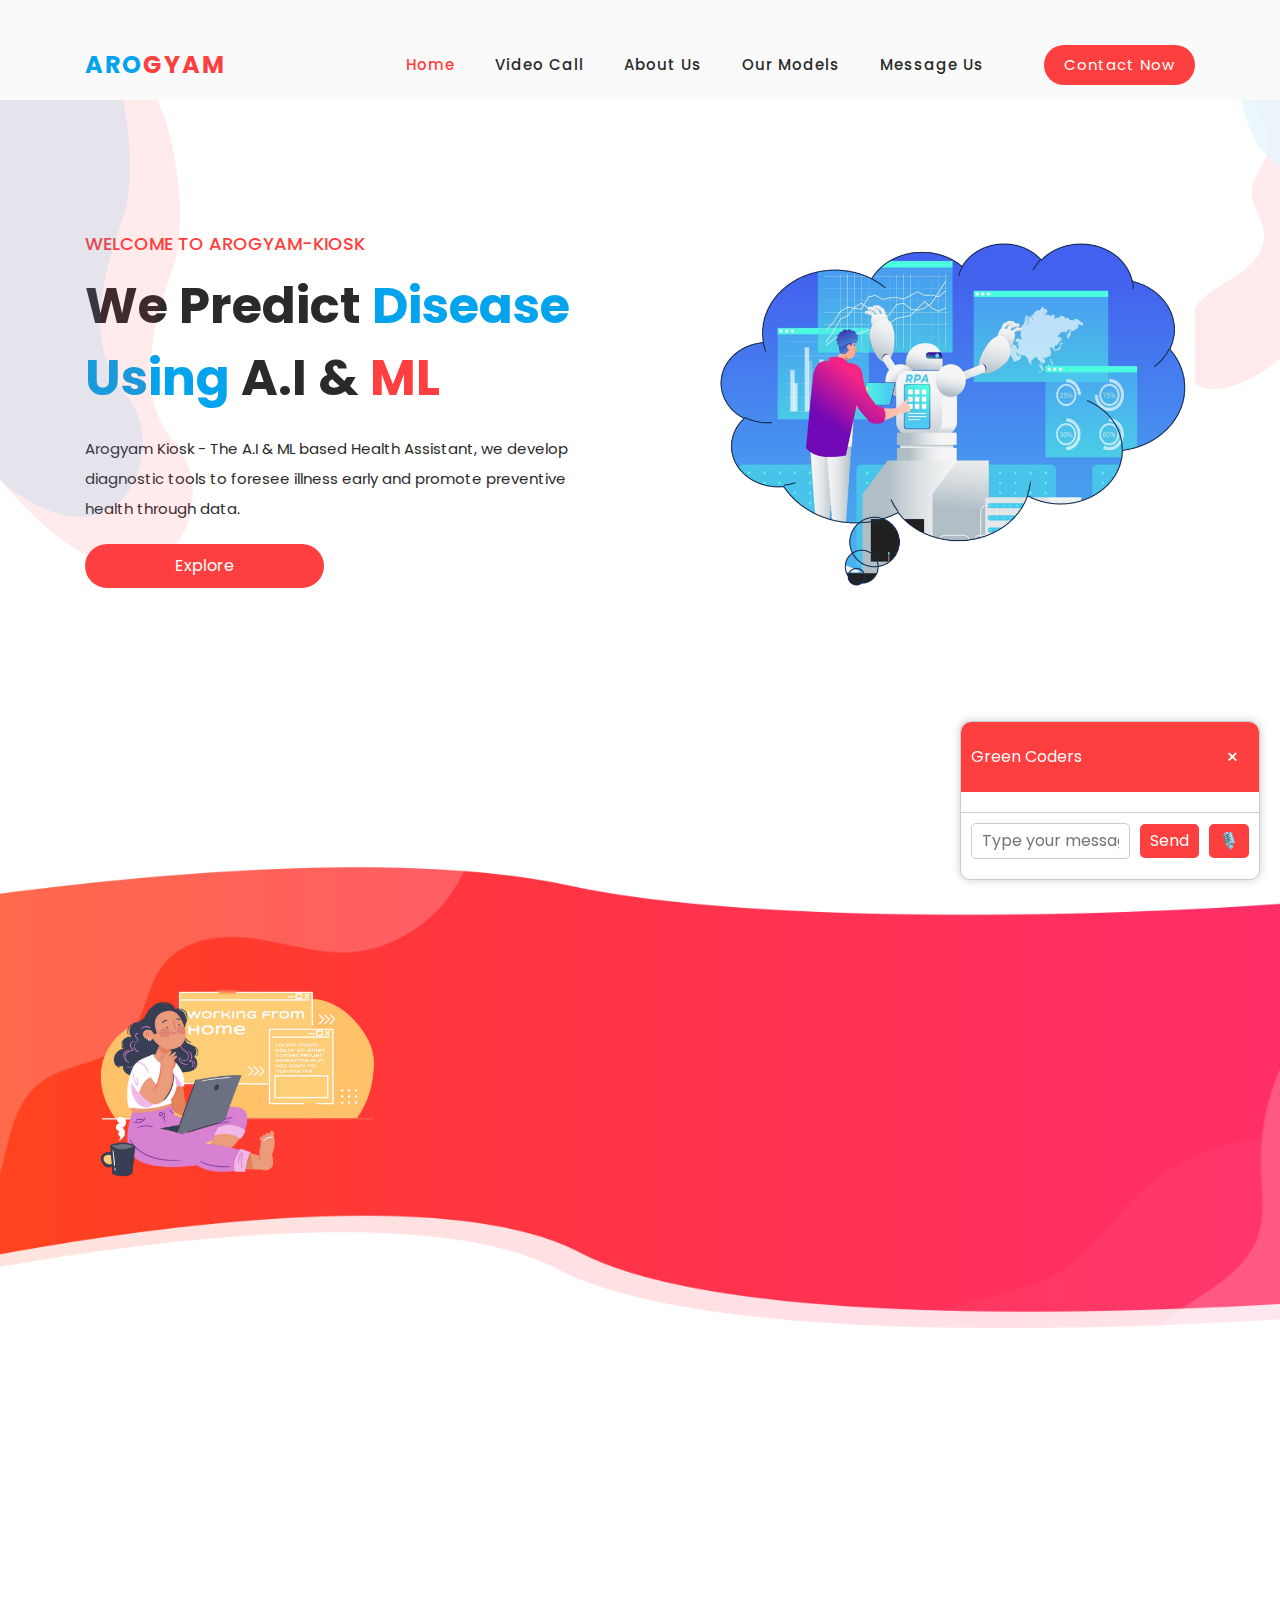
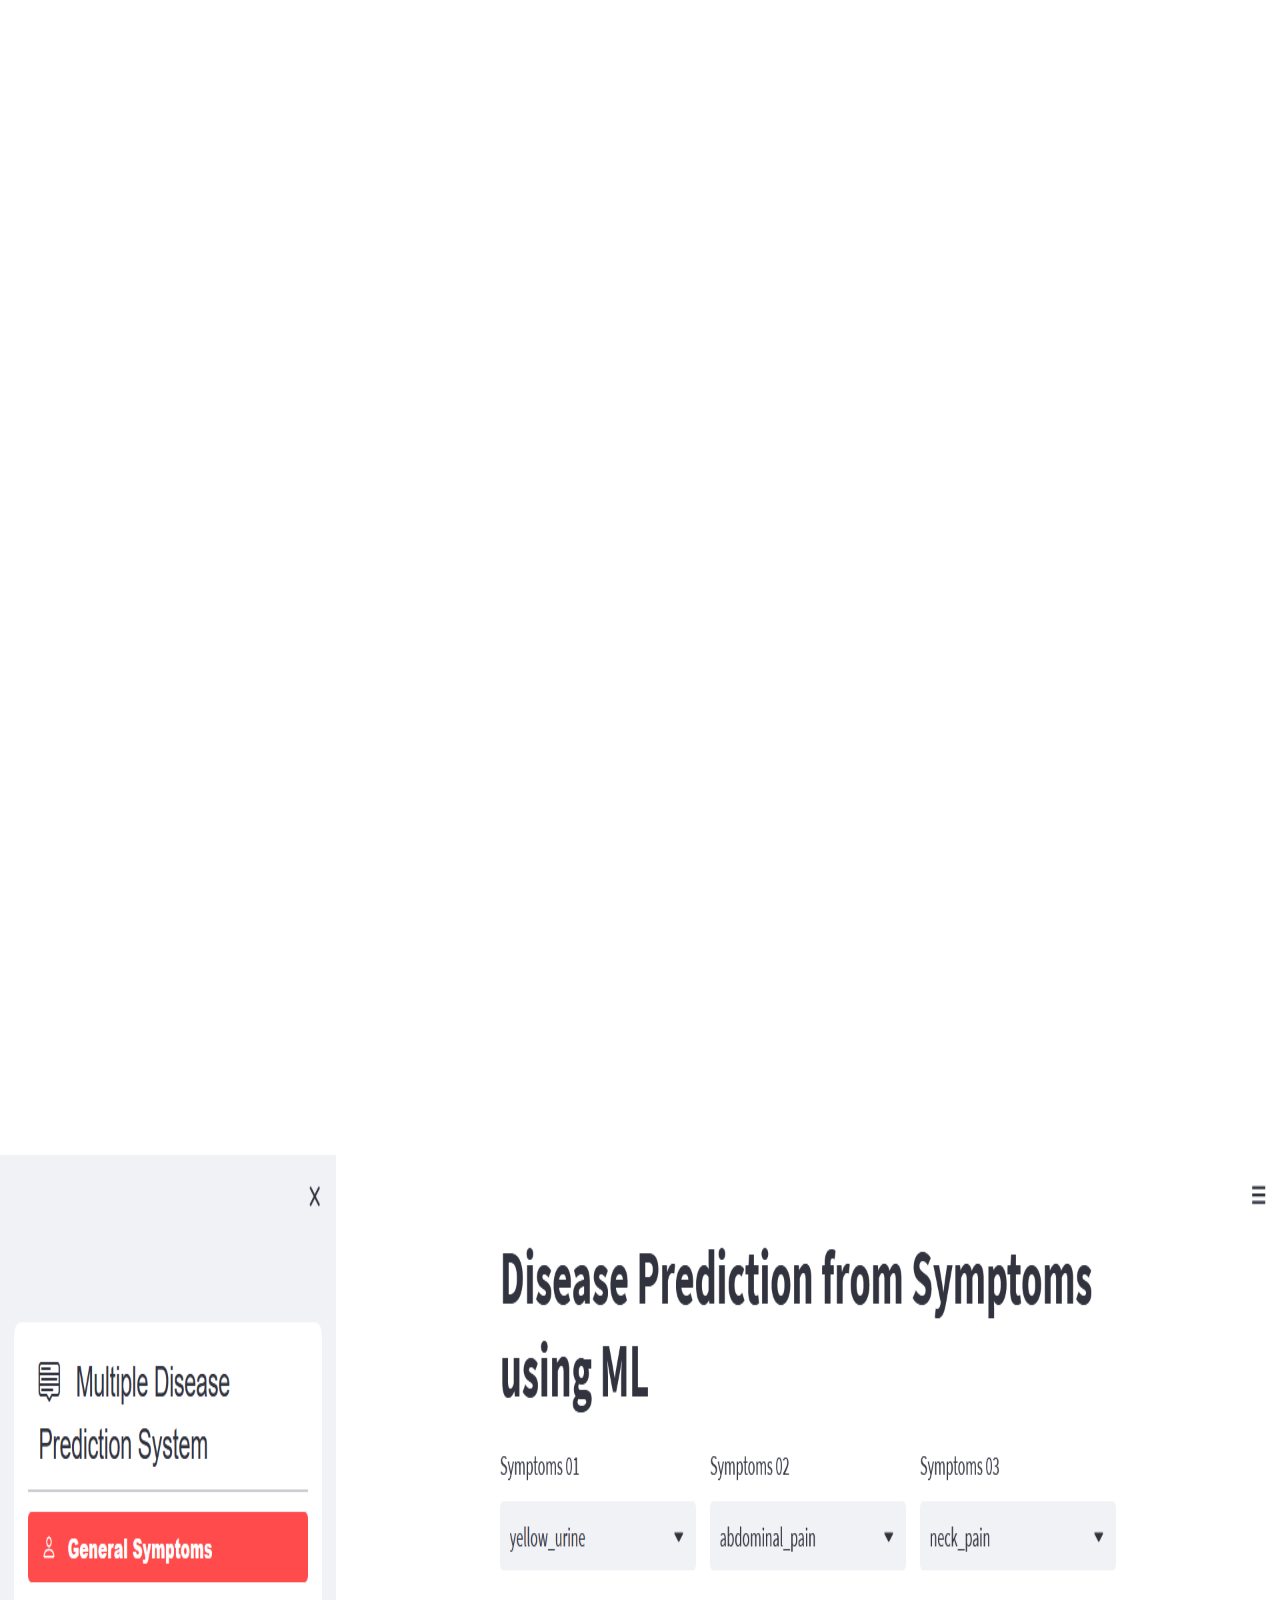
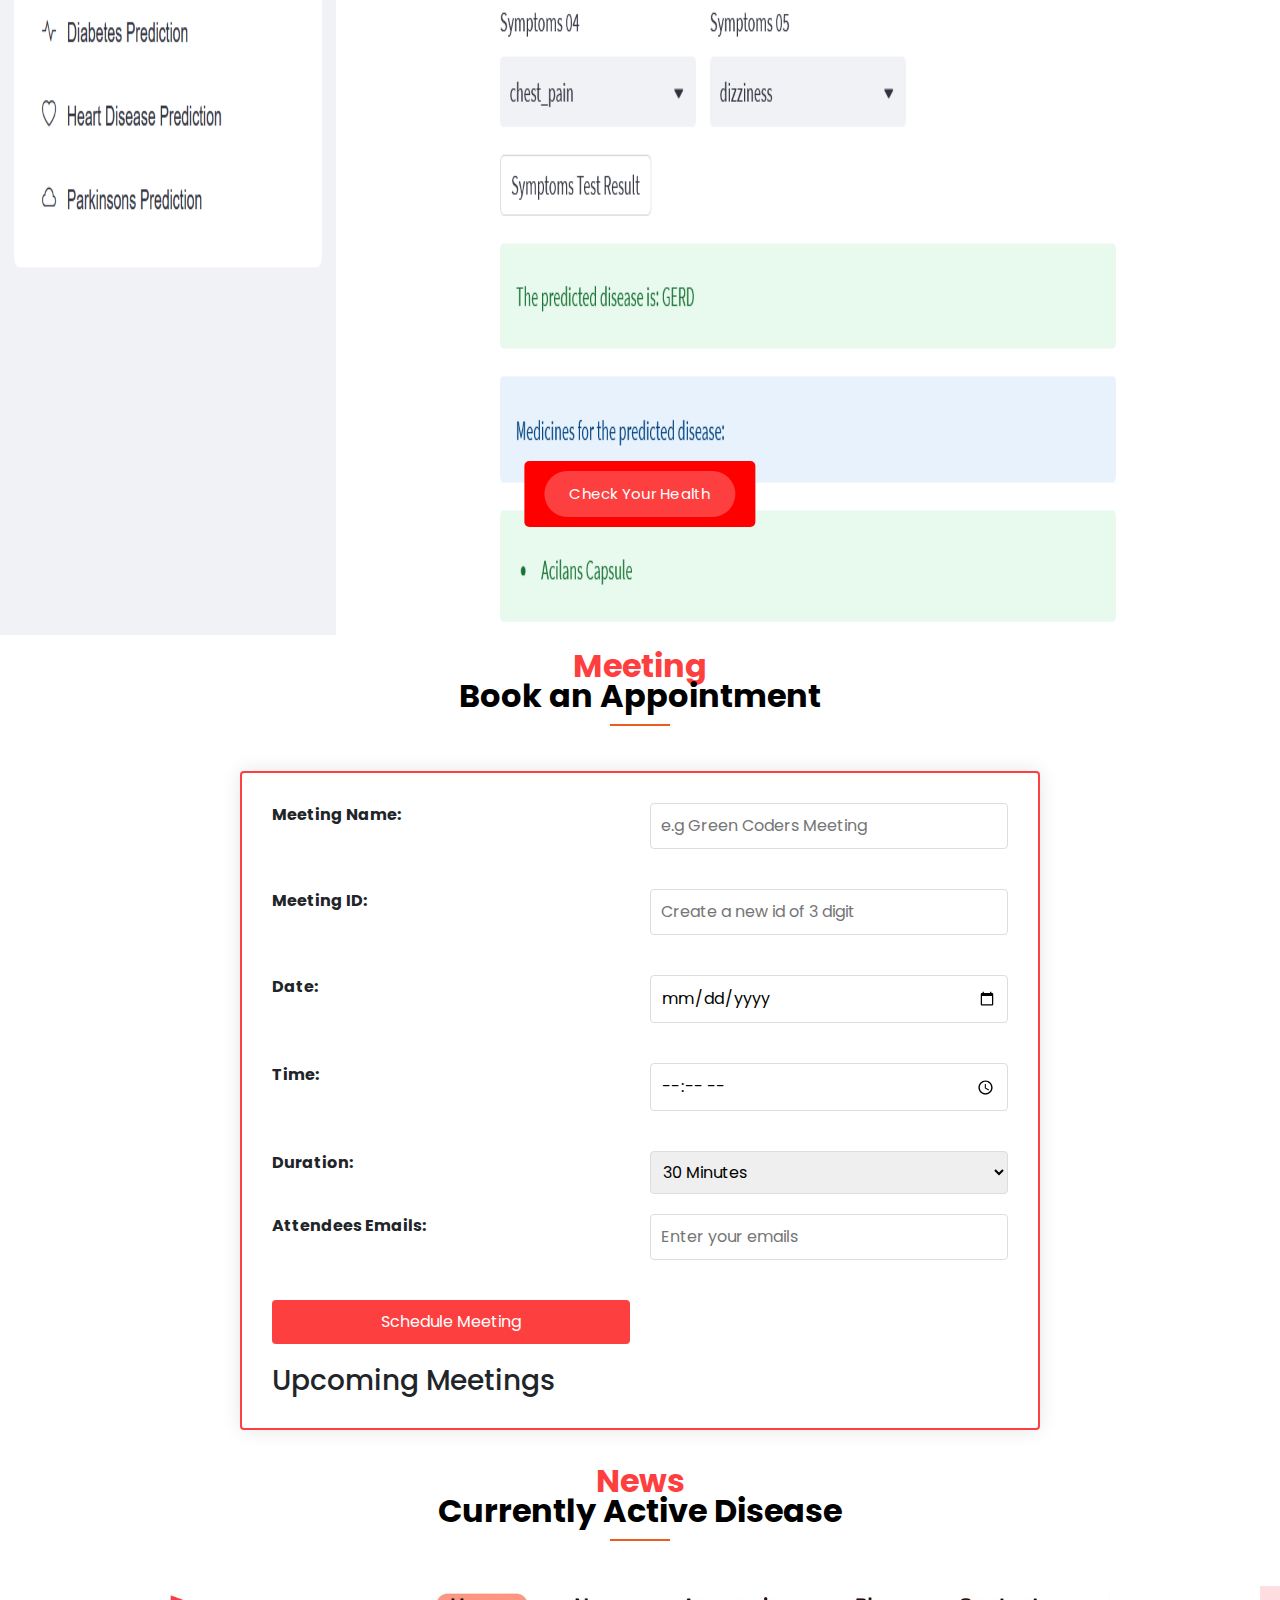
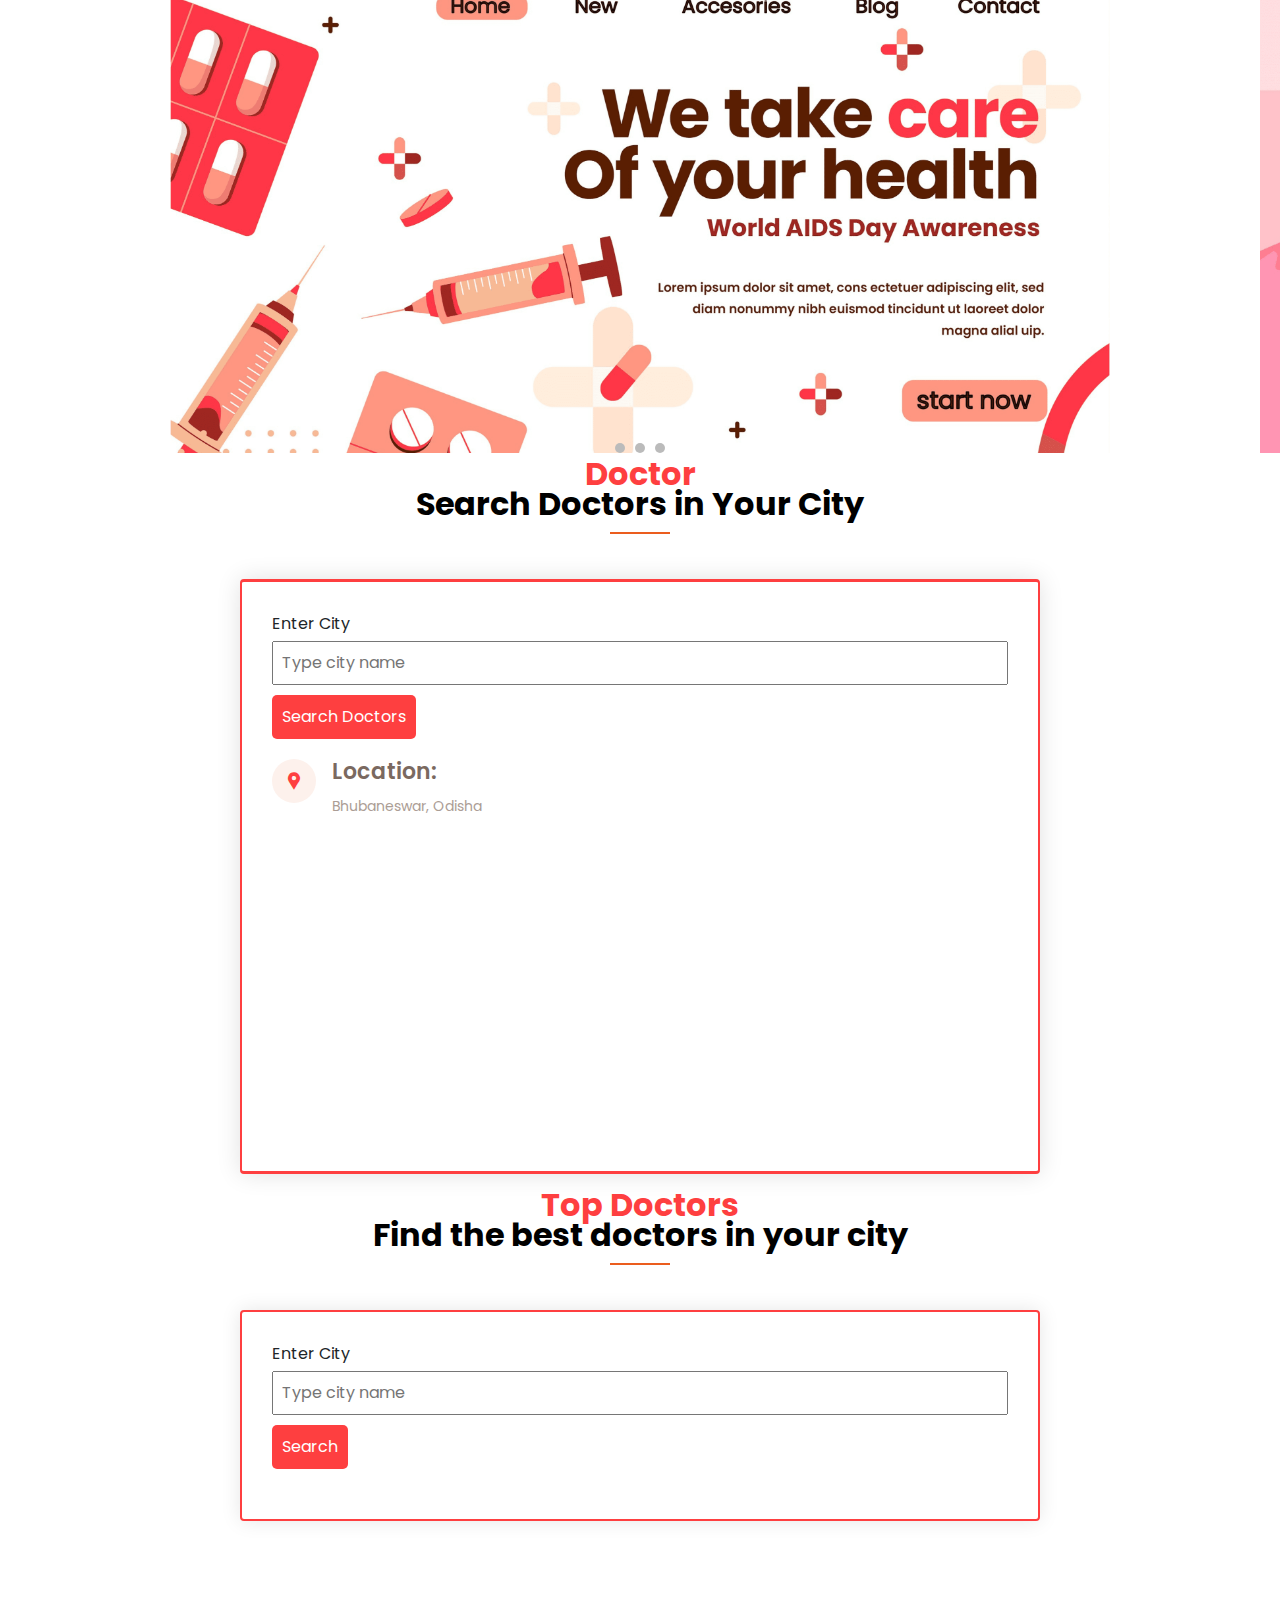
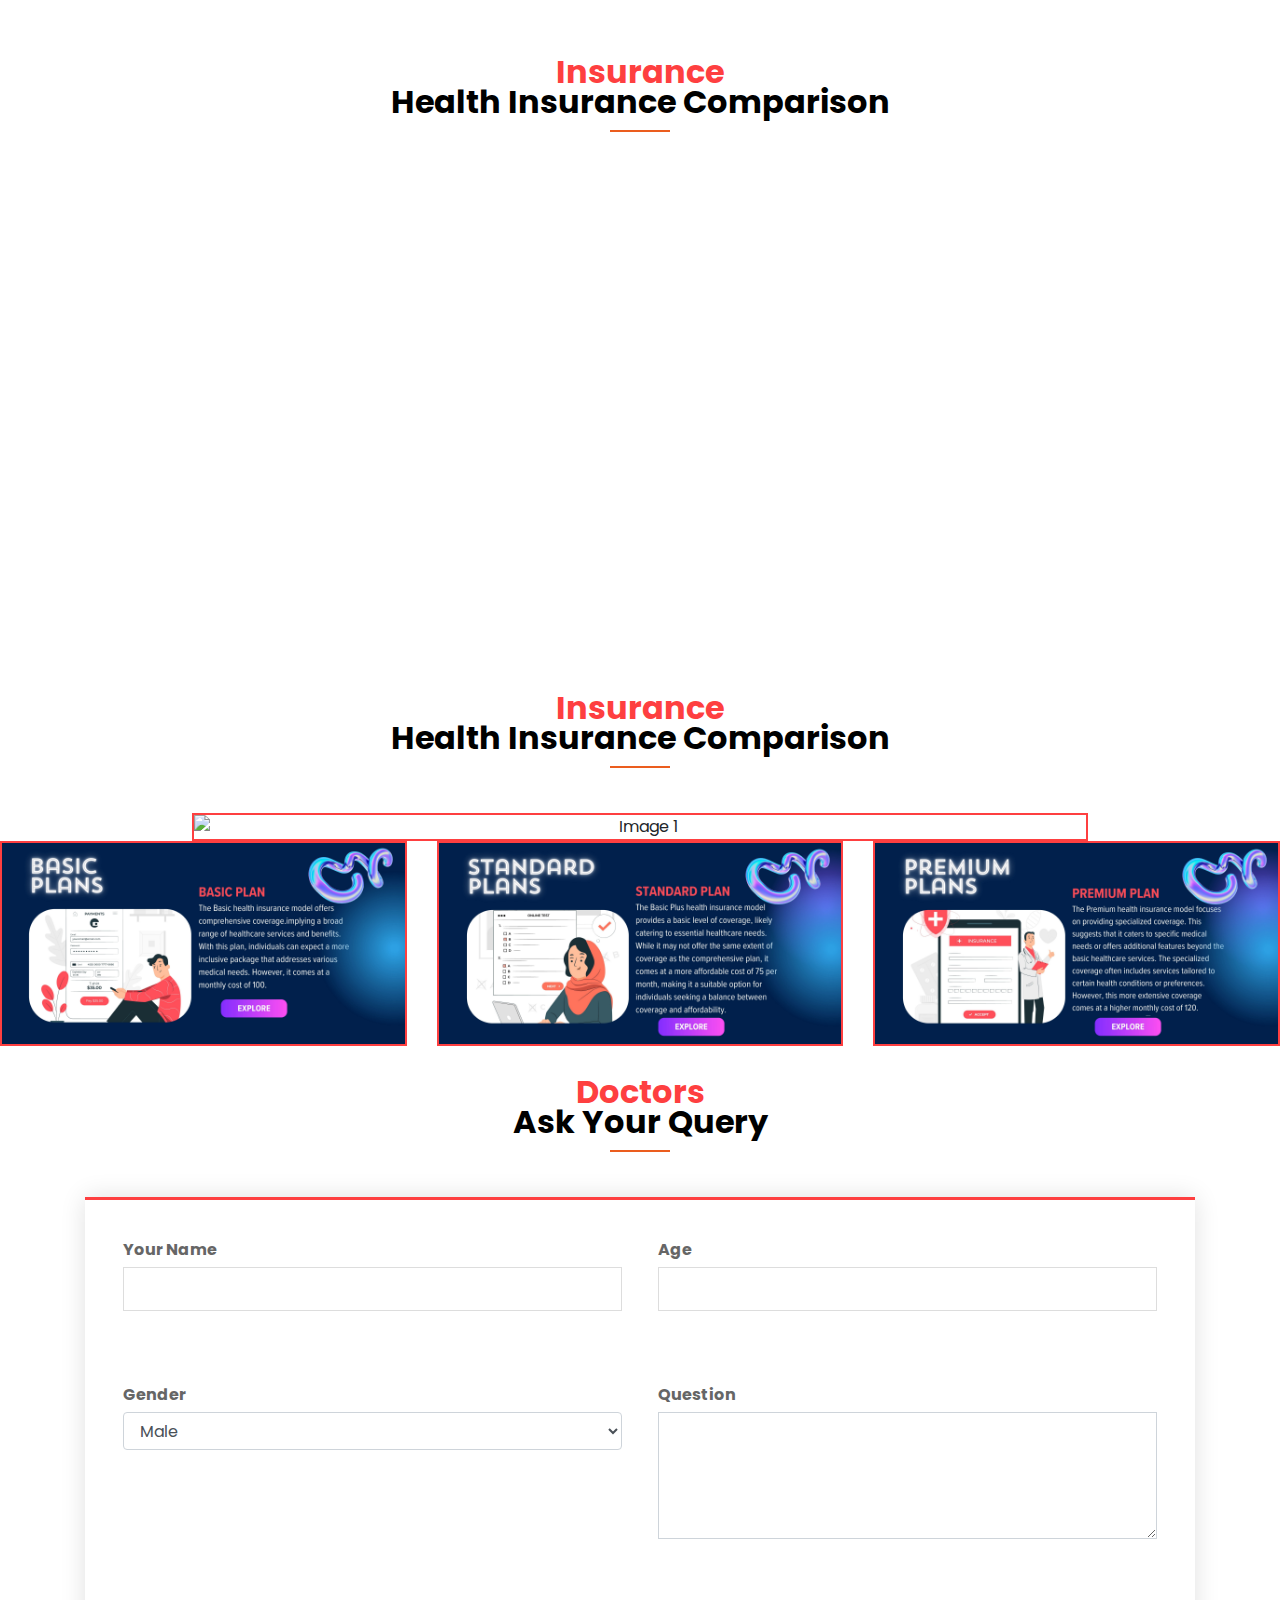
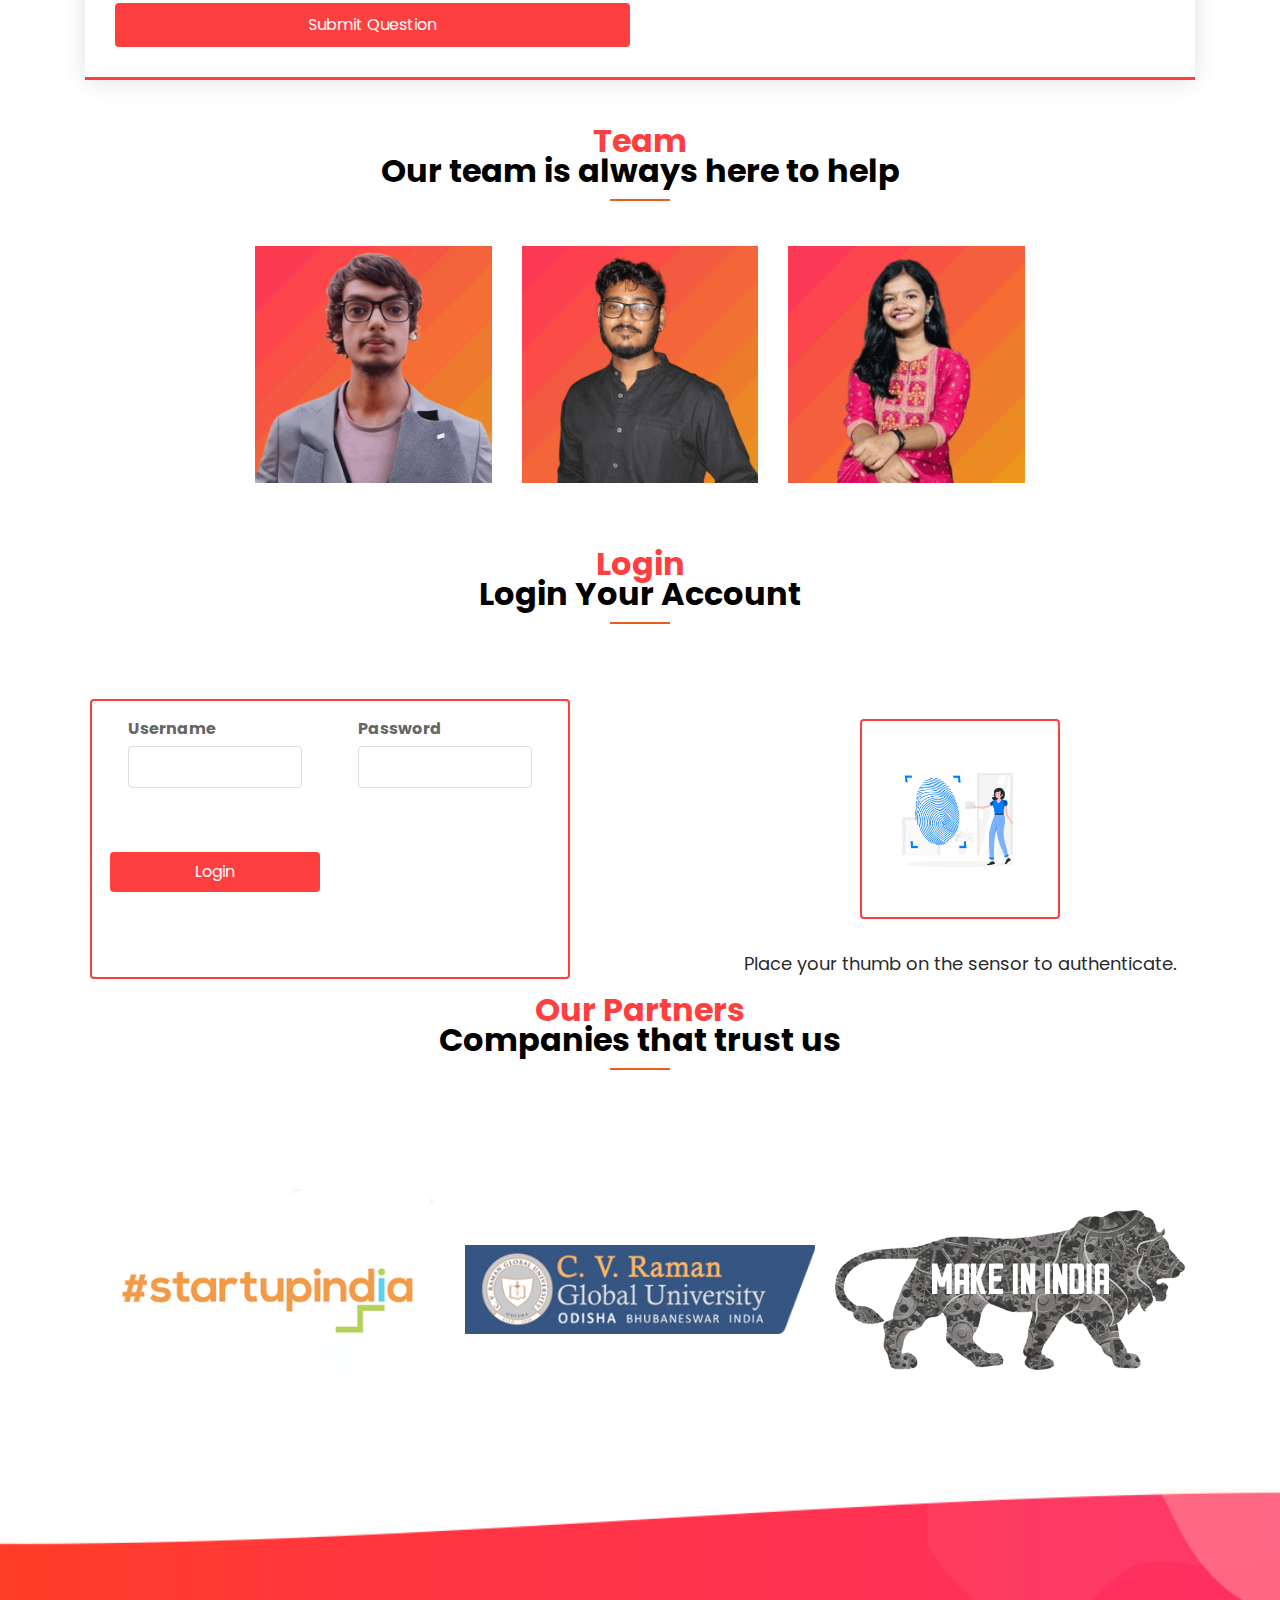
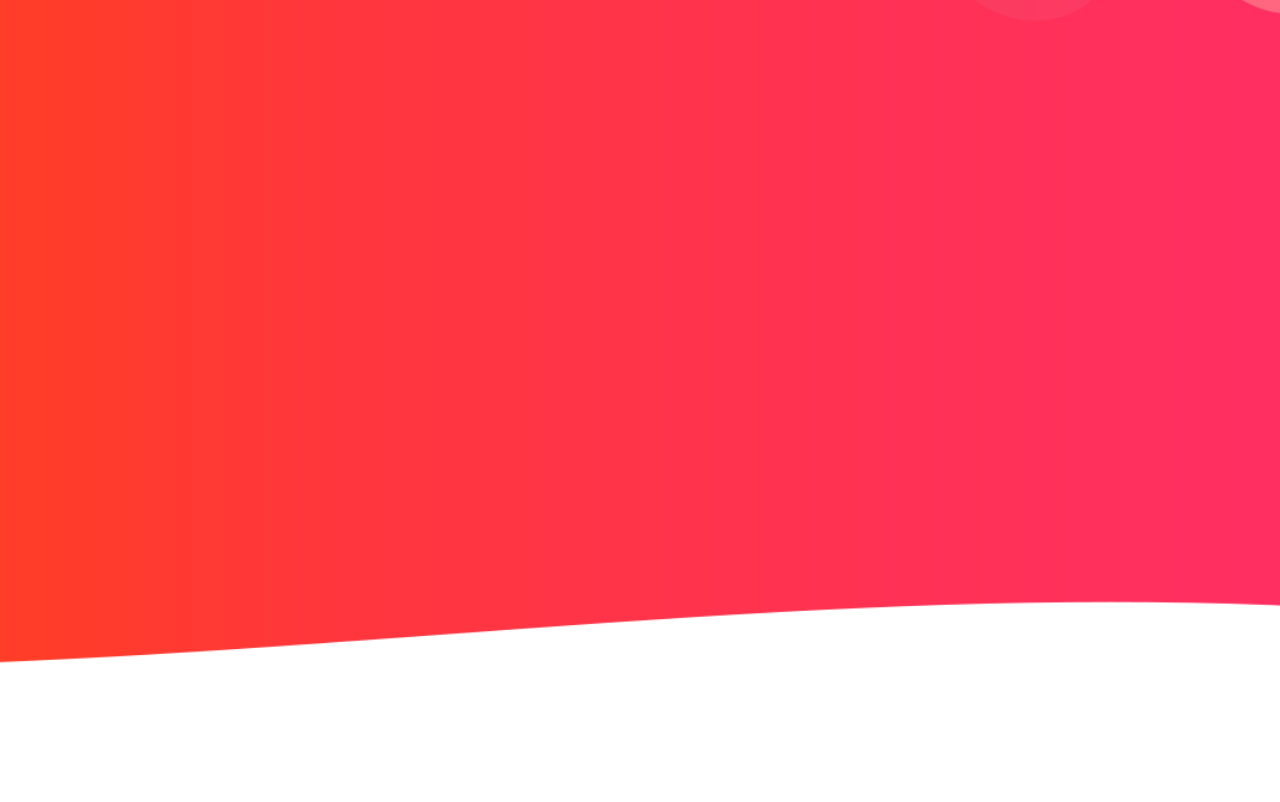
==== commit 7929123a: "Add new things" ====
--- a/index.html
+++ b/index.html
@@ -40,7 +40,7 @@
                     <nav class="main-nav">
                         <!-- logo -->
                         <a href="index.html" class="logo">
-                            <h4>Aro<span>gyan</span></h4>
+                            <h4>Aro<span>gyam</span></h4>
                         </a>
                         <!--  Menu  -->
                         <ul class="nav">
@@ -139,7 +139,7 @@
                                     </div>
                                     <div class="right-text">
                                         <h4>Medicine predition</h4>
-                                        <p>We are also predicting the Prescription and possible Medicine.</p>
+                                        <p>We are predicting the Prescription and possible Medicine.</p>
                                     </div>
                                 </div>
                             </div>
@@ -543,7 +543,7 @@
                         <div class="member-info">
                             <div class="member-info-content">
                                 <h4>Sudhanshu Kumar</h4>
-                                <span>Student, Coder, Graphic Designer</span>
+                                <span>Student, Coder, Designer</span>
                             </div>
                             <div class="social">
                                 <a href="https://twitter.com/Misudhanshuu"><i class="icofont-twitter"></i></a>
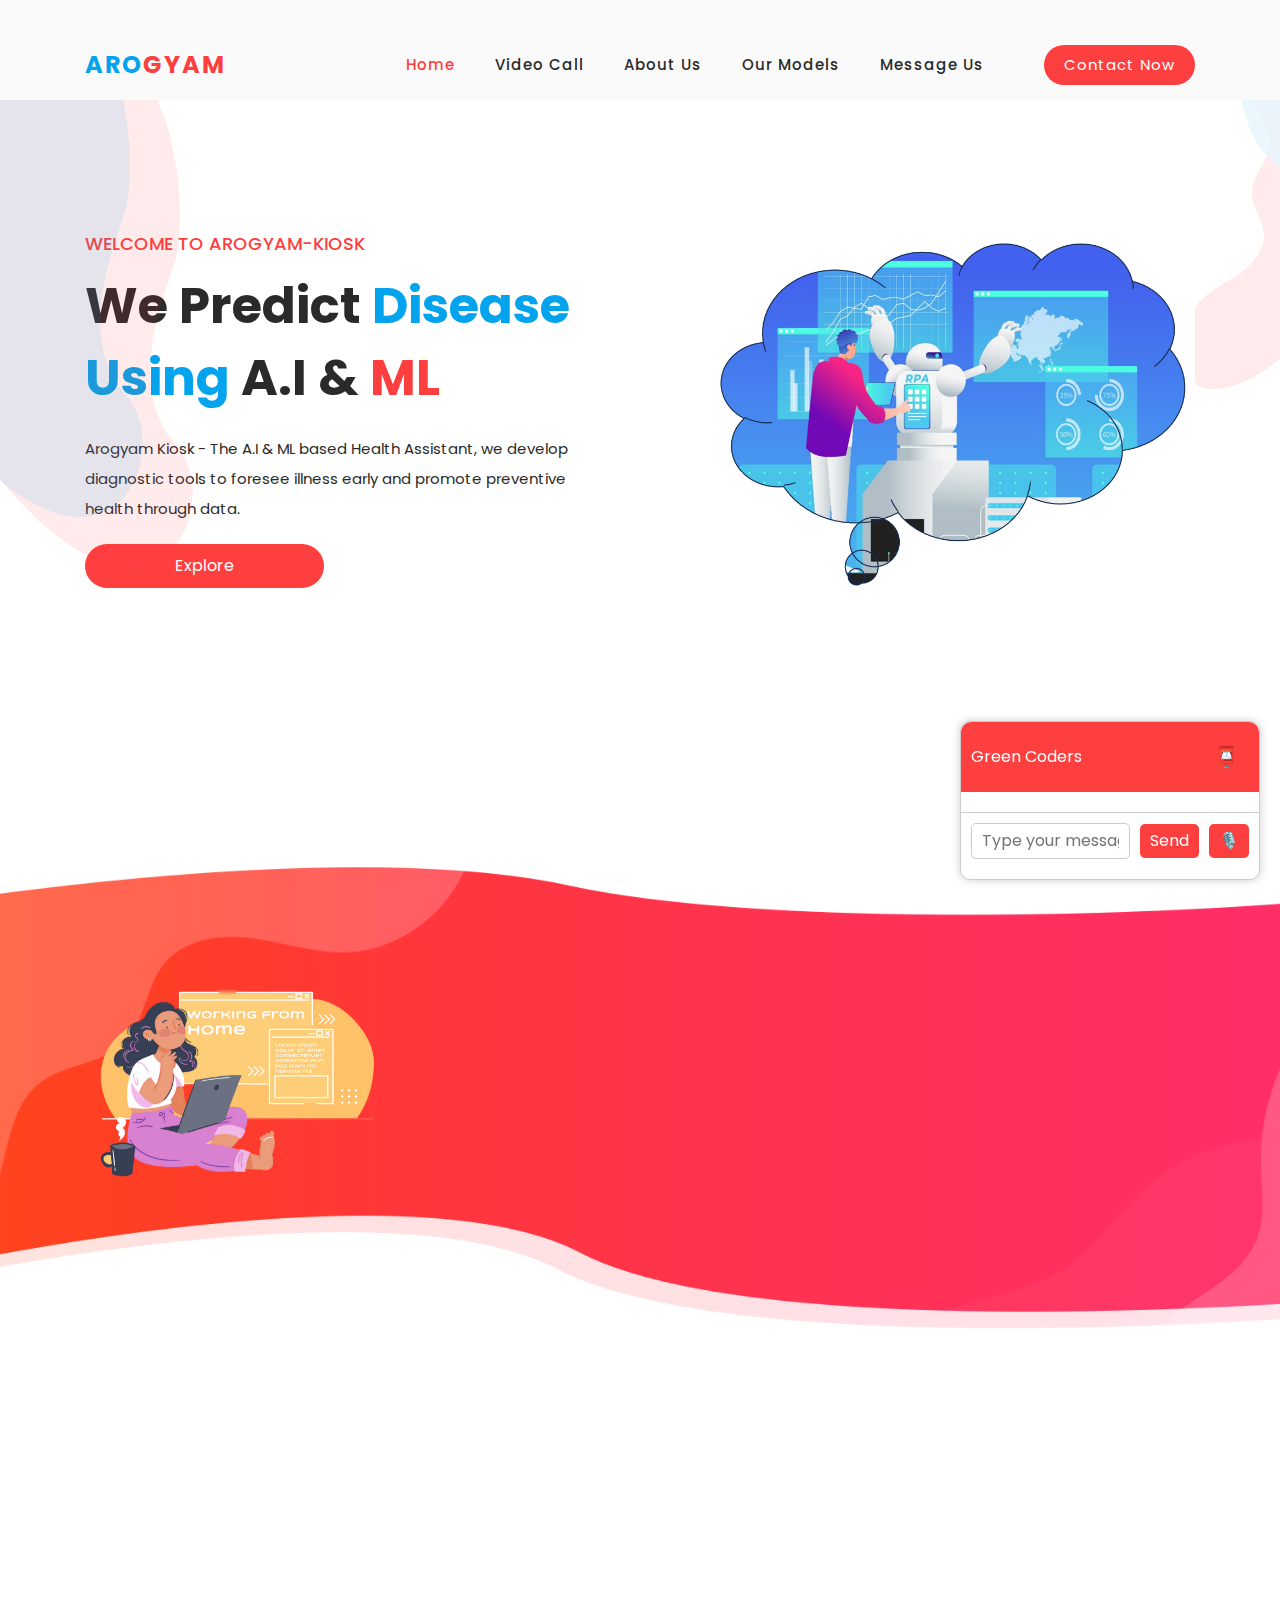
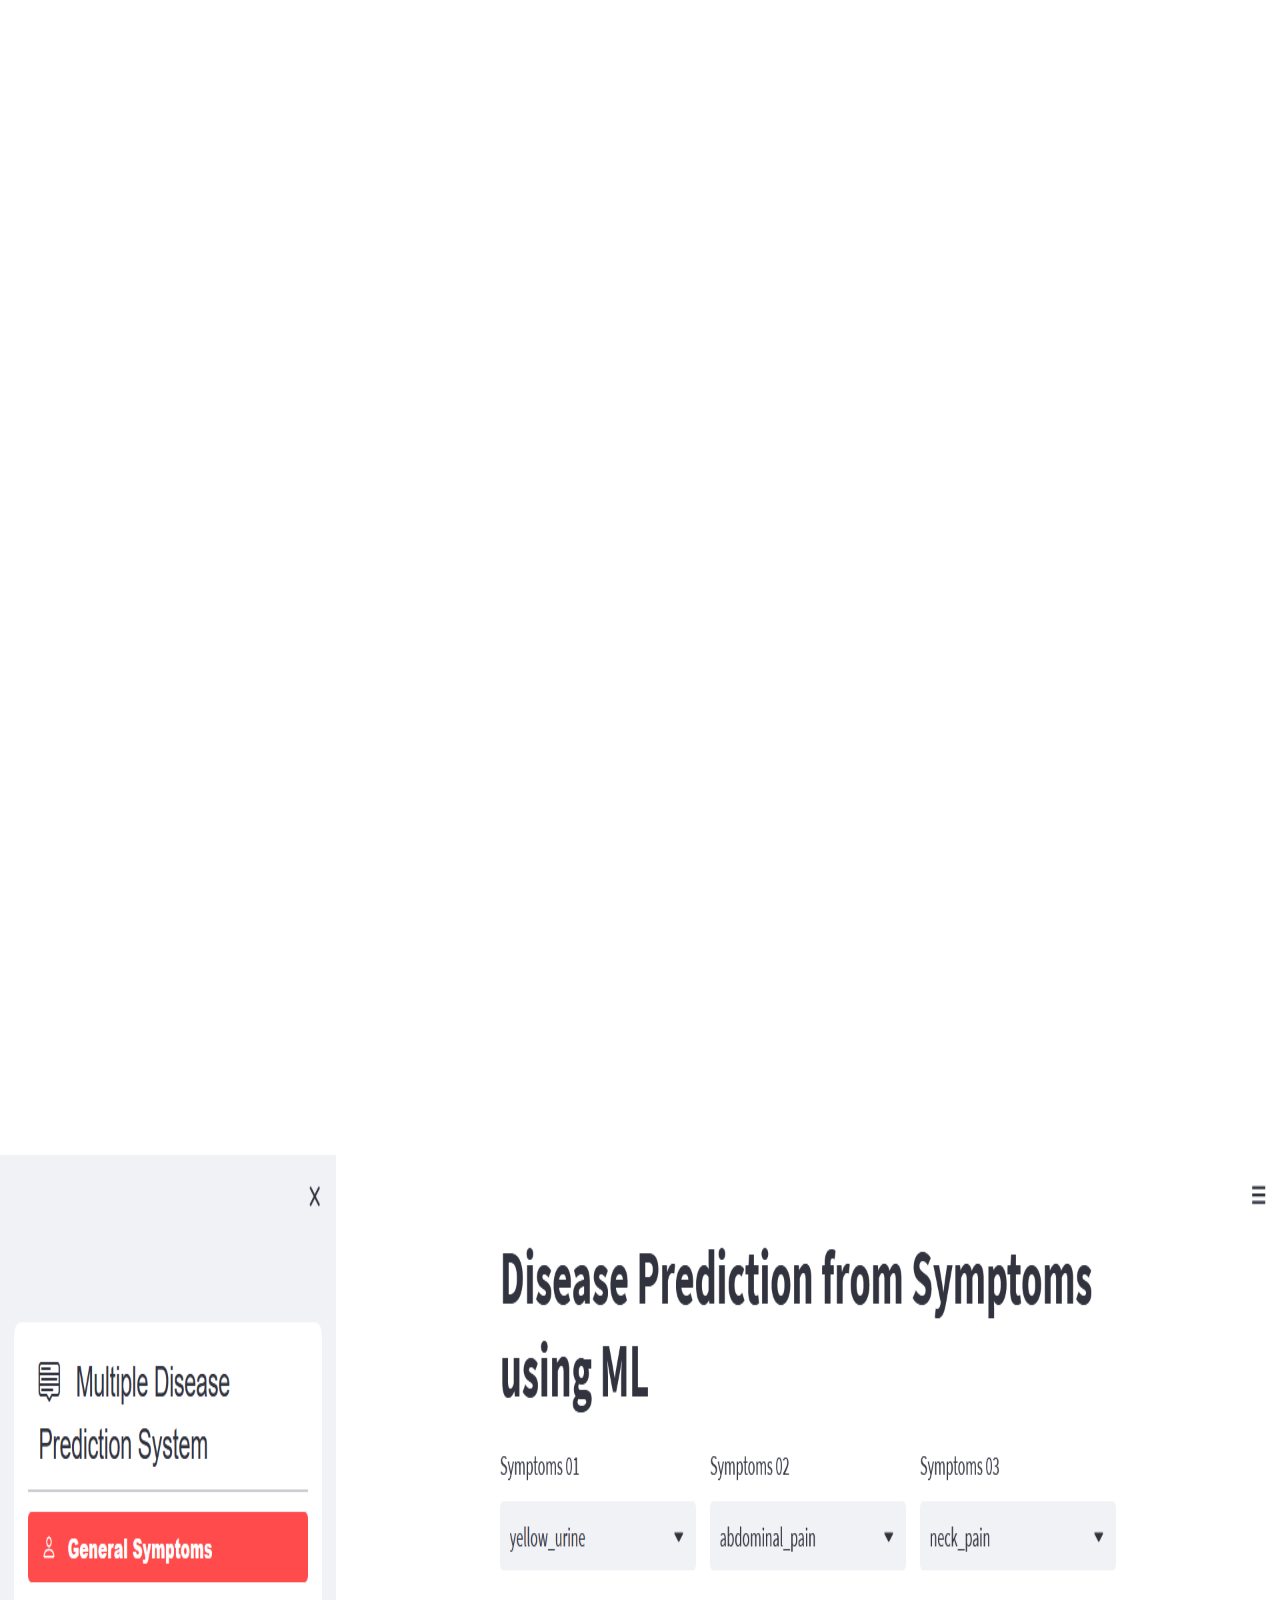
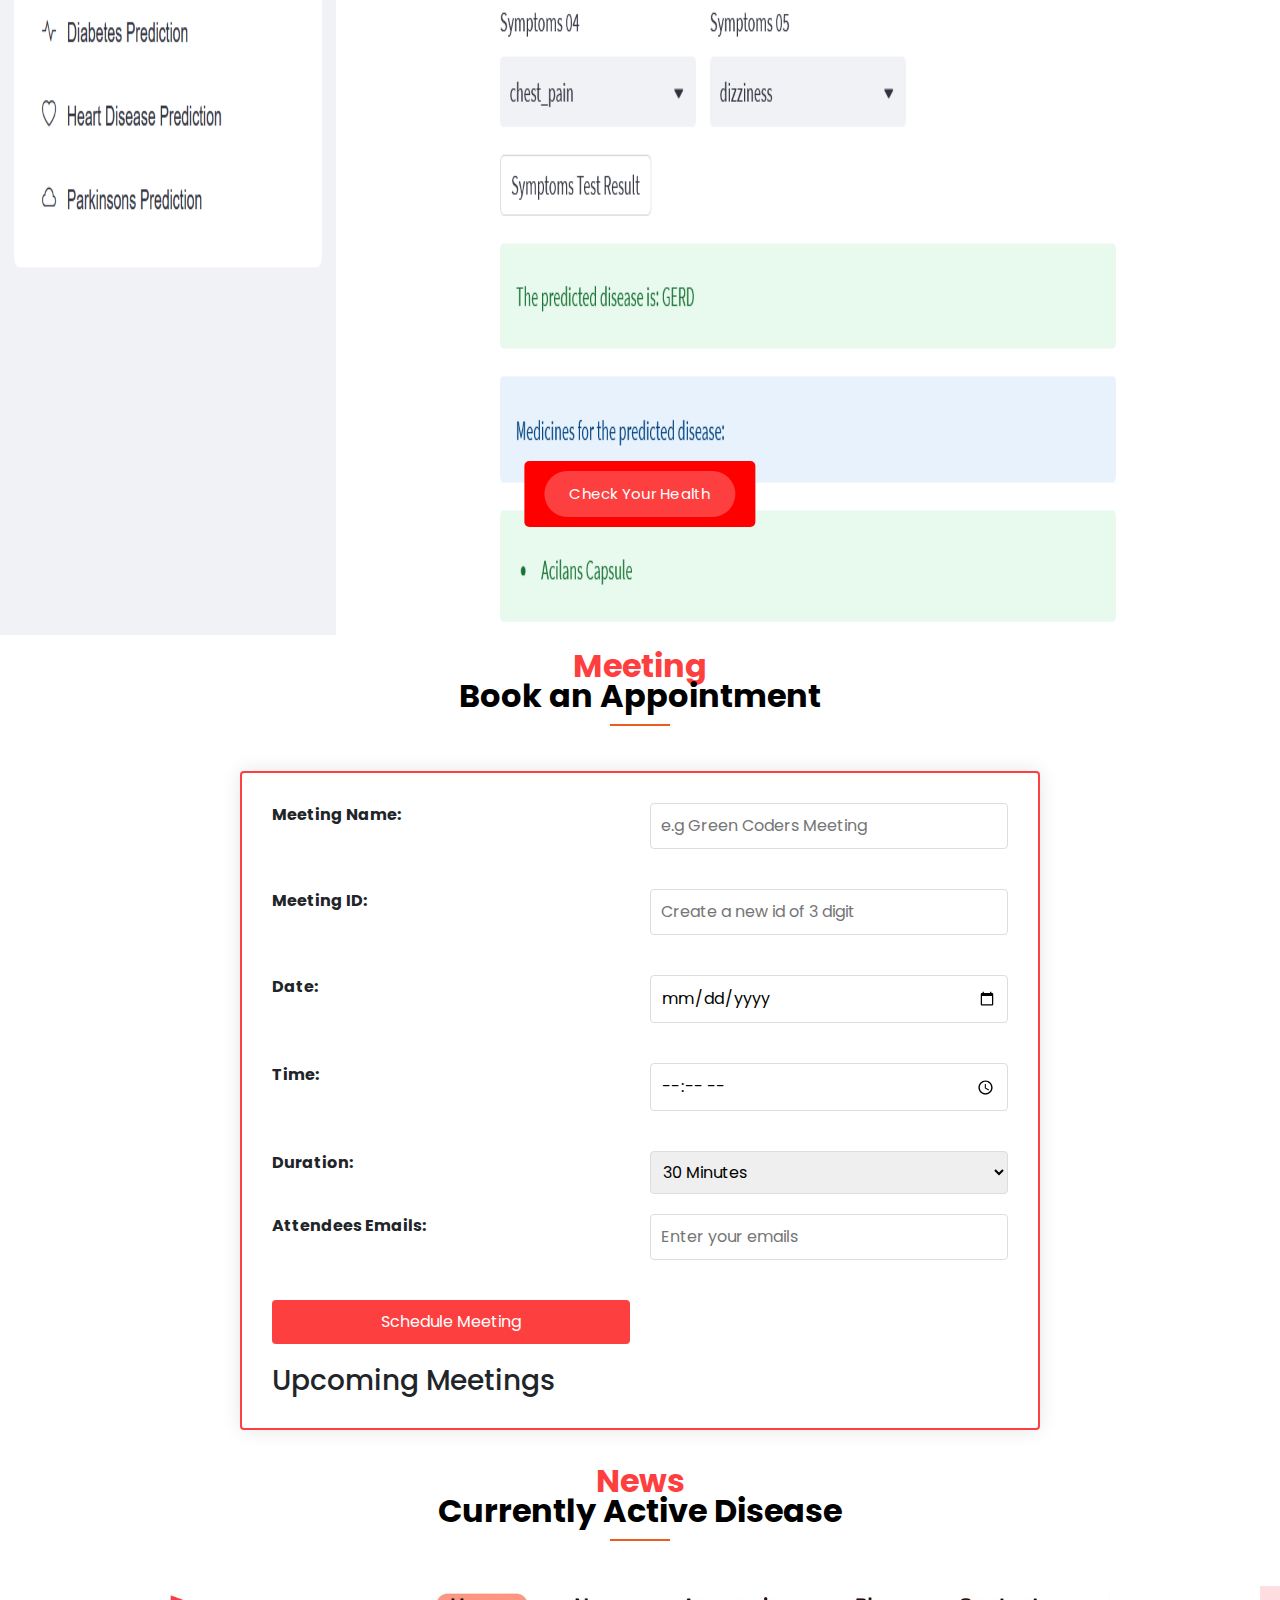
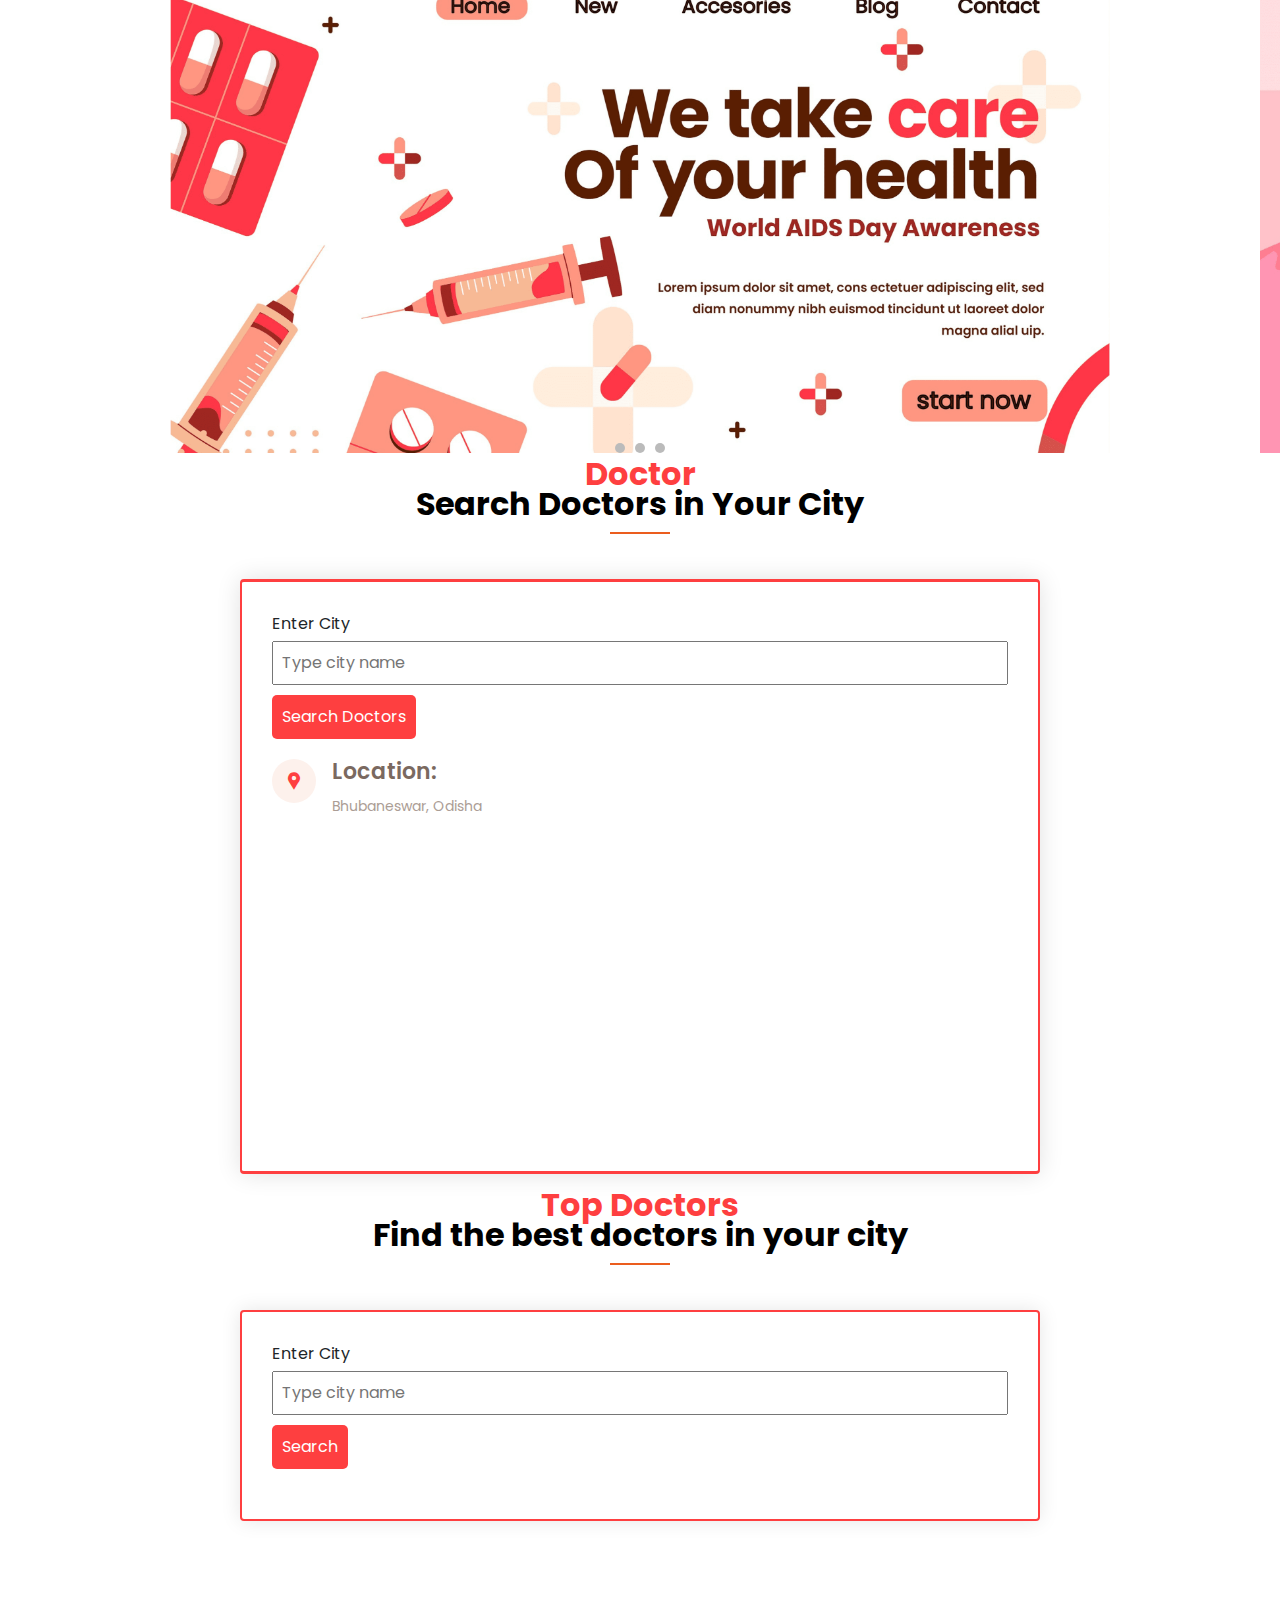
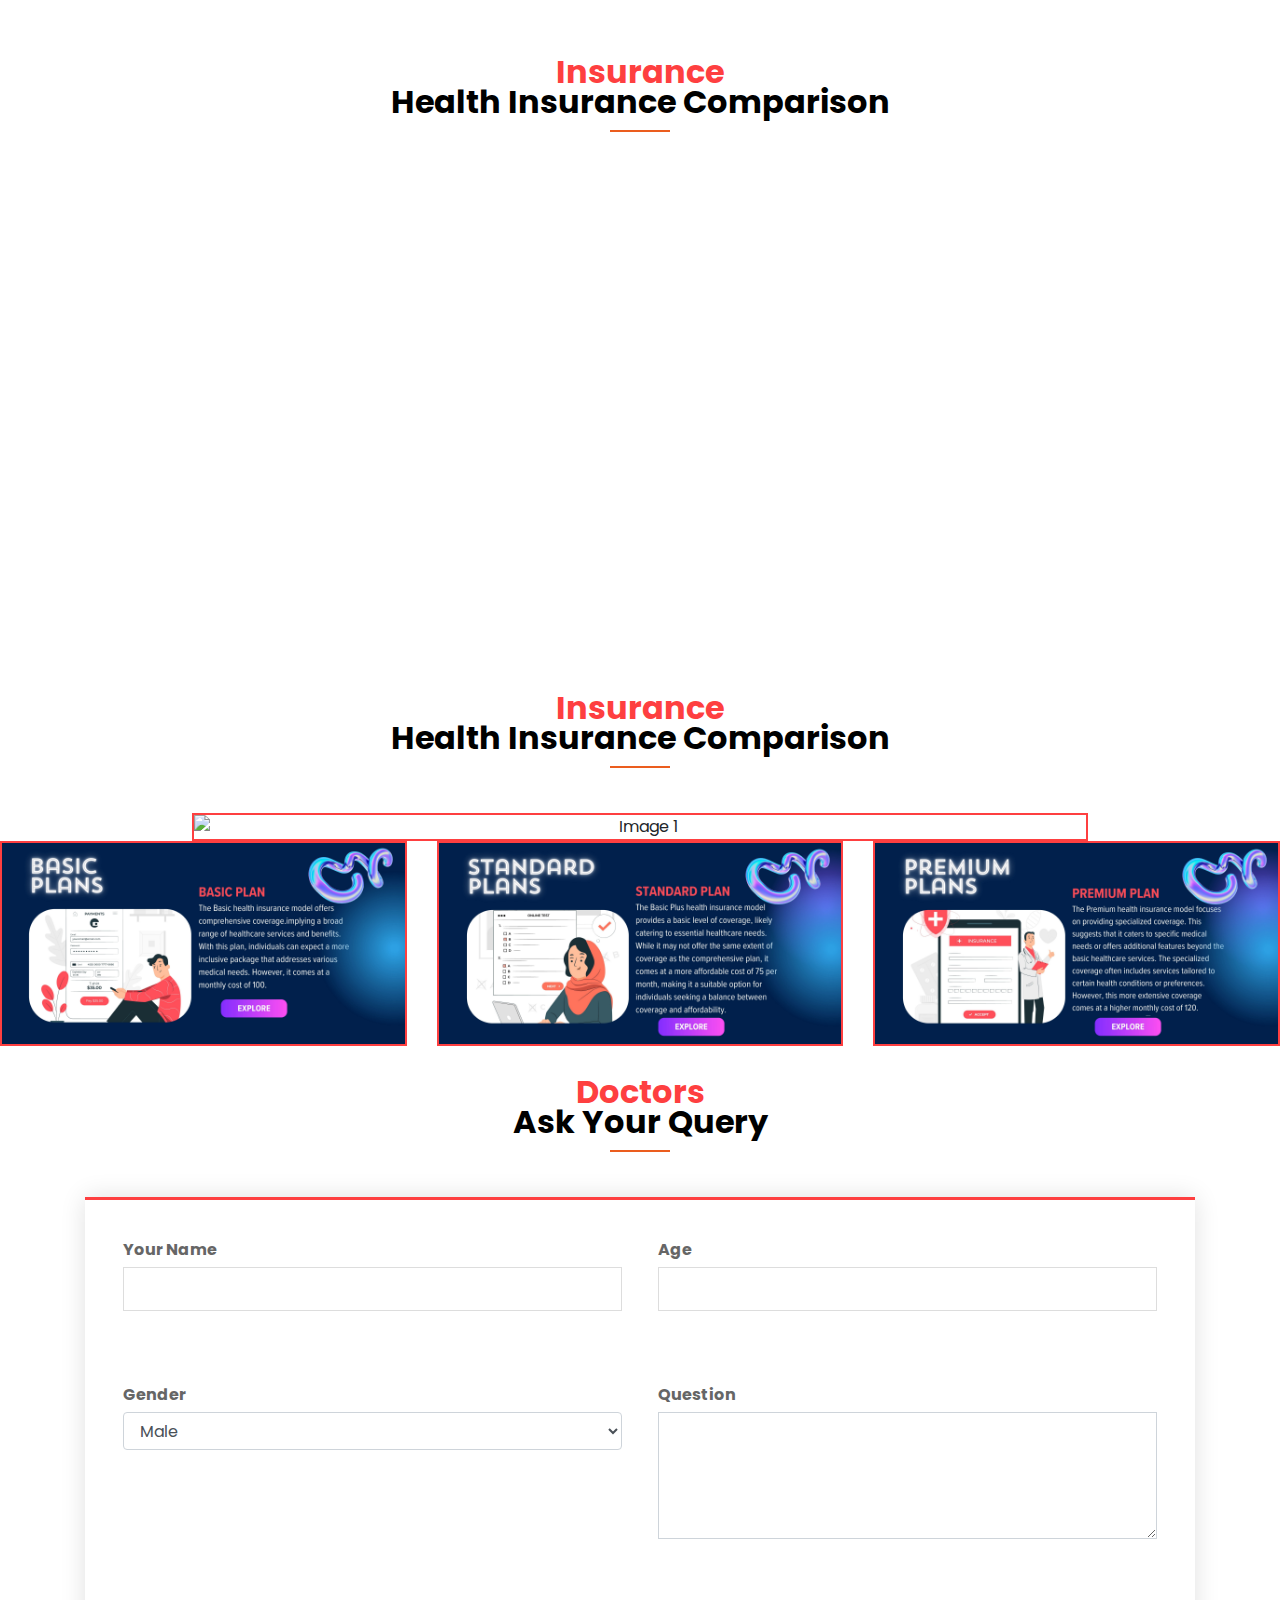
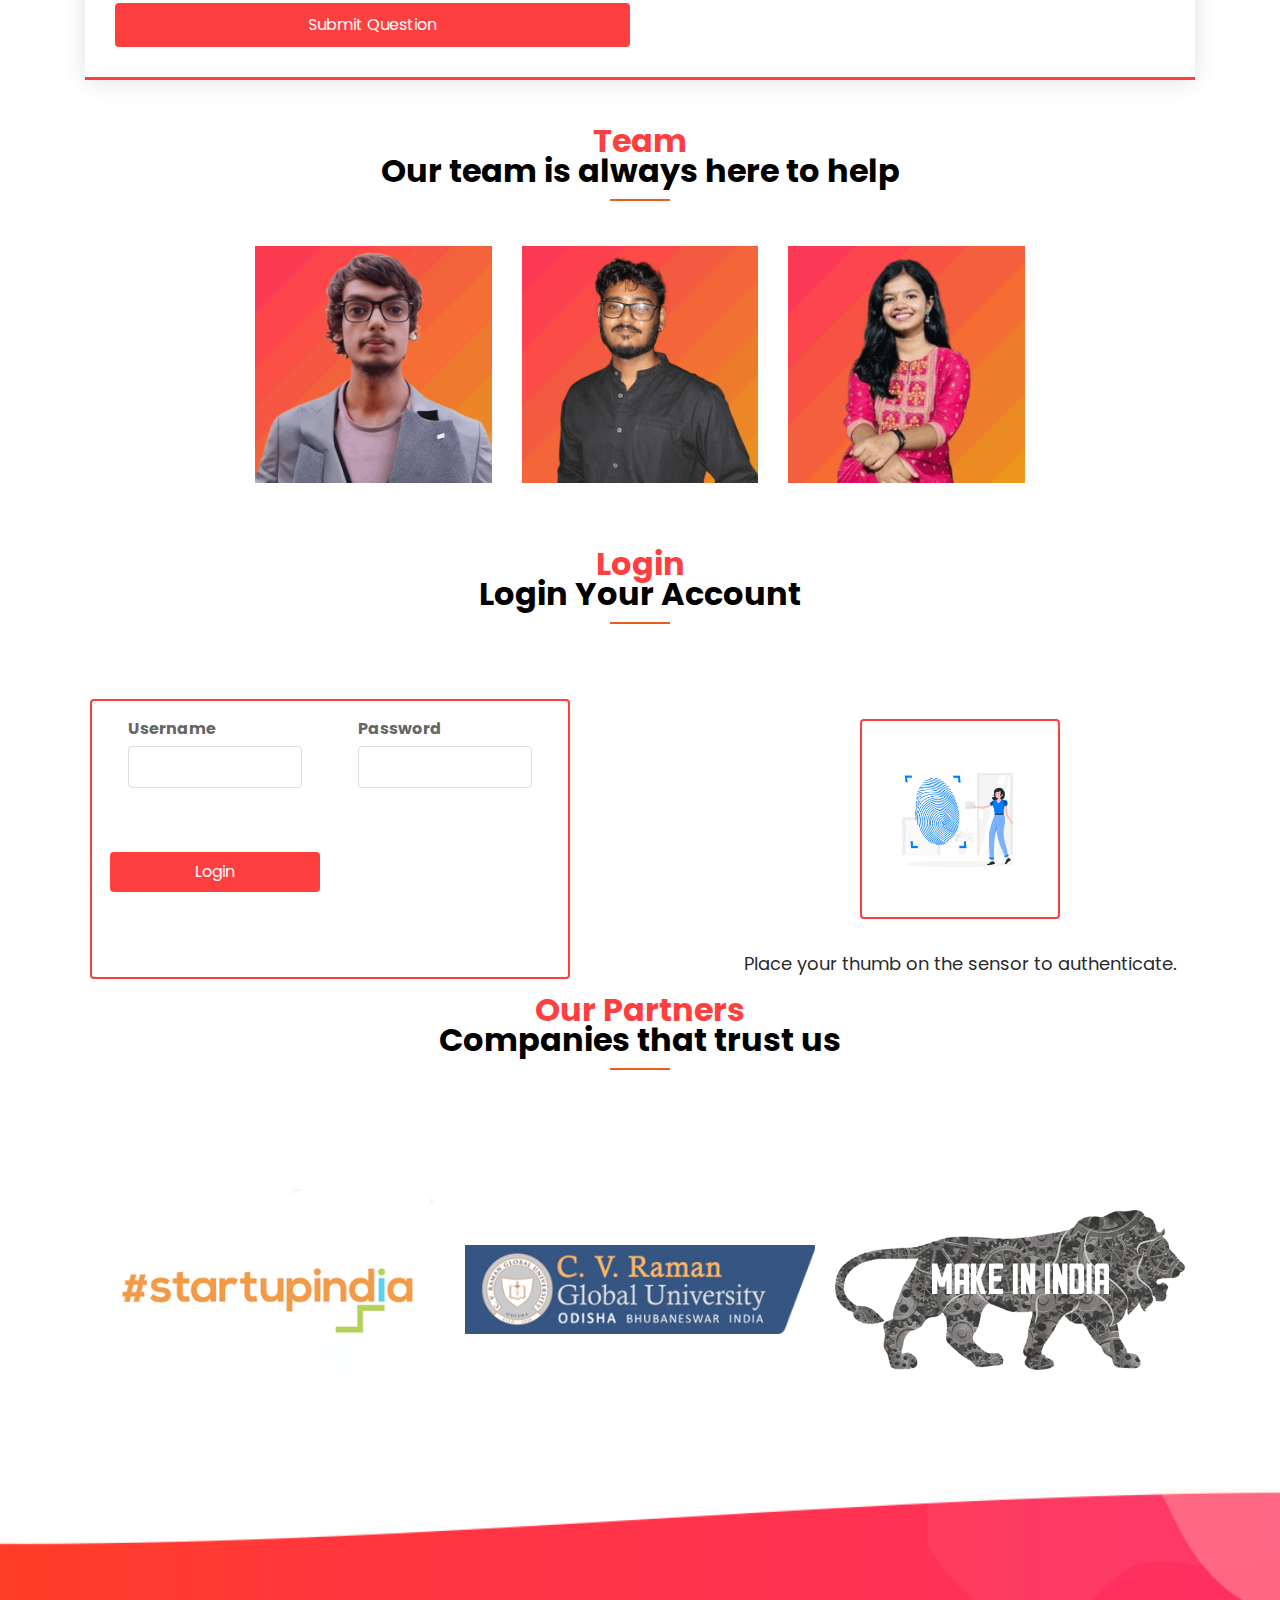
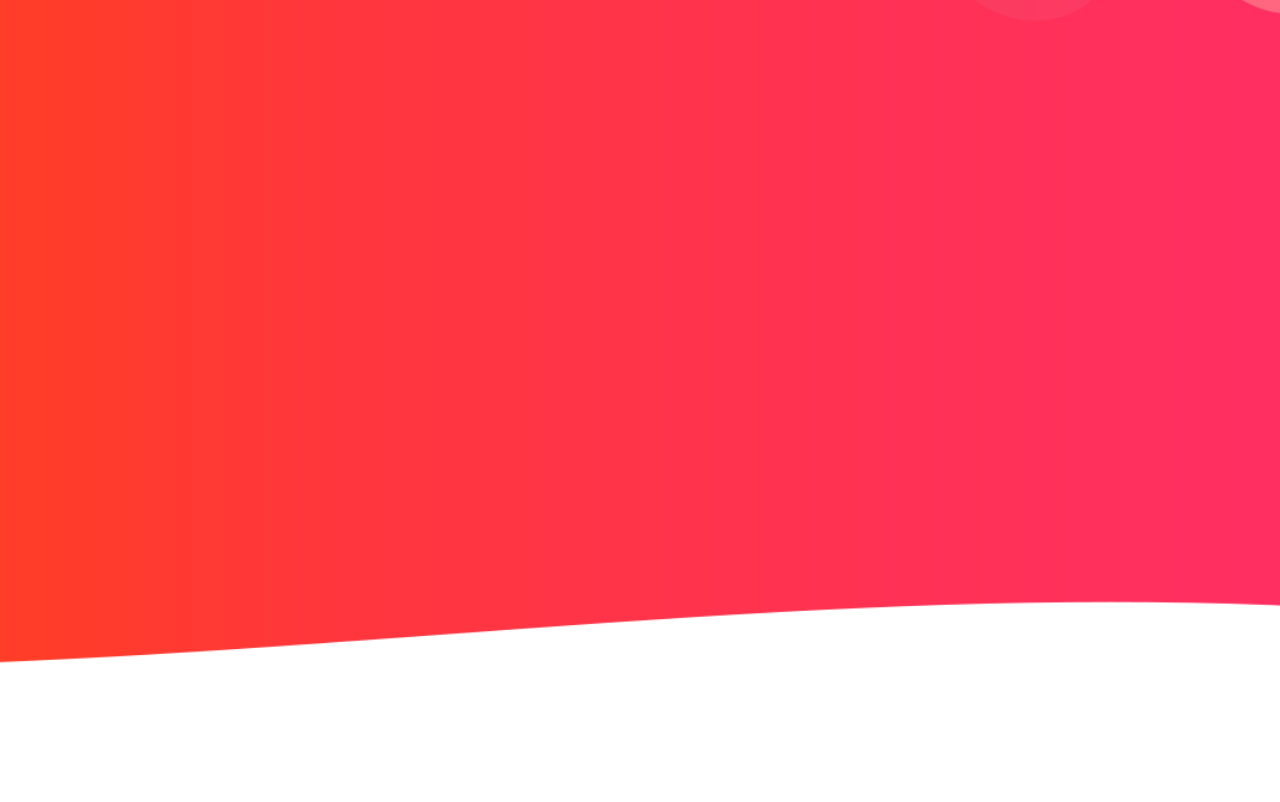
==== commit 475f9b2a: "Add Bot Fetures" ====
--- a/index.html
+++ b/index.html
@@ -721,7 +721,7 @@
     <div id="chatbot" class="chatbot">
         <div id="chat-header" class="chat-header">
             Green Coders
-            <button id="close-button" class="close-button">&times;</button>
+            <button id="toggle-button" class="close-button">📮</button>
         </div>
         <div id="chat-content" class="chat-content">
             <!-- Messages will be displayed here -->
--- a/Extra/css/style.css
+++ b/Extra/css/style.css
@@ -260,7 +260,7 @@
 .bio-auth-image {
     width: 200px;
     height: auto;
-    animation: pulse 2s infinite;
+    /* animation: pulse 2s infinite; */
 }
 
 .bio-auth-instructions {
@@ -1015,7 +1015,7 @@
 }
 
 .image-section .row:nth-child(2) img:hover {
-    transform: scale(1.5);
+    transform: scale(1.2);
 }
 
 .image-section .row:first-child {
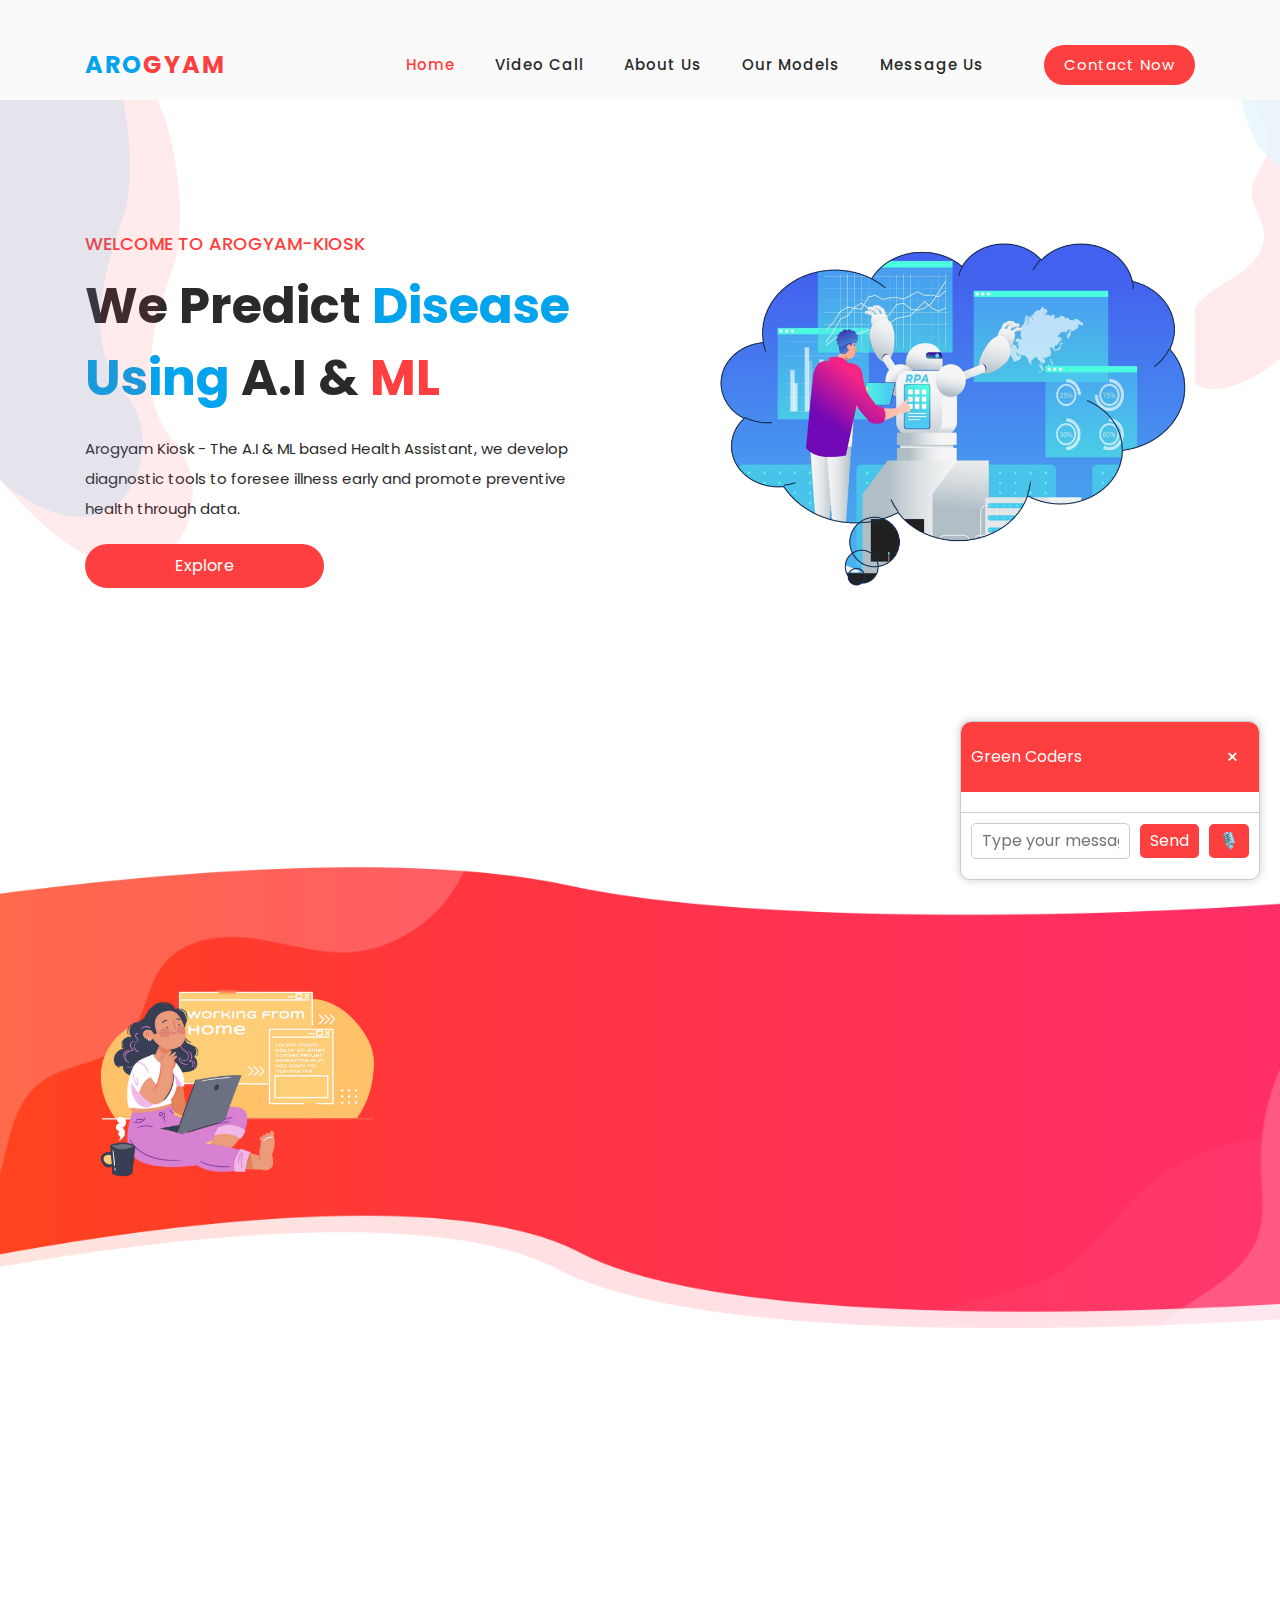
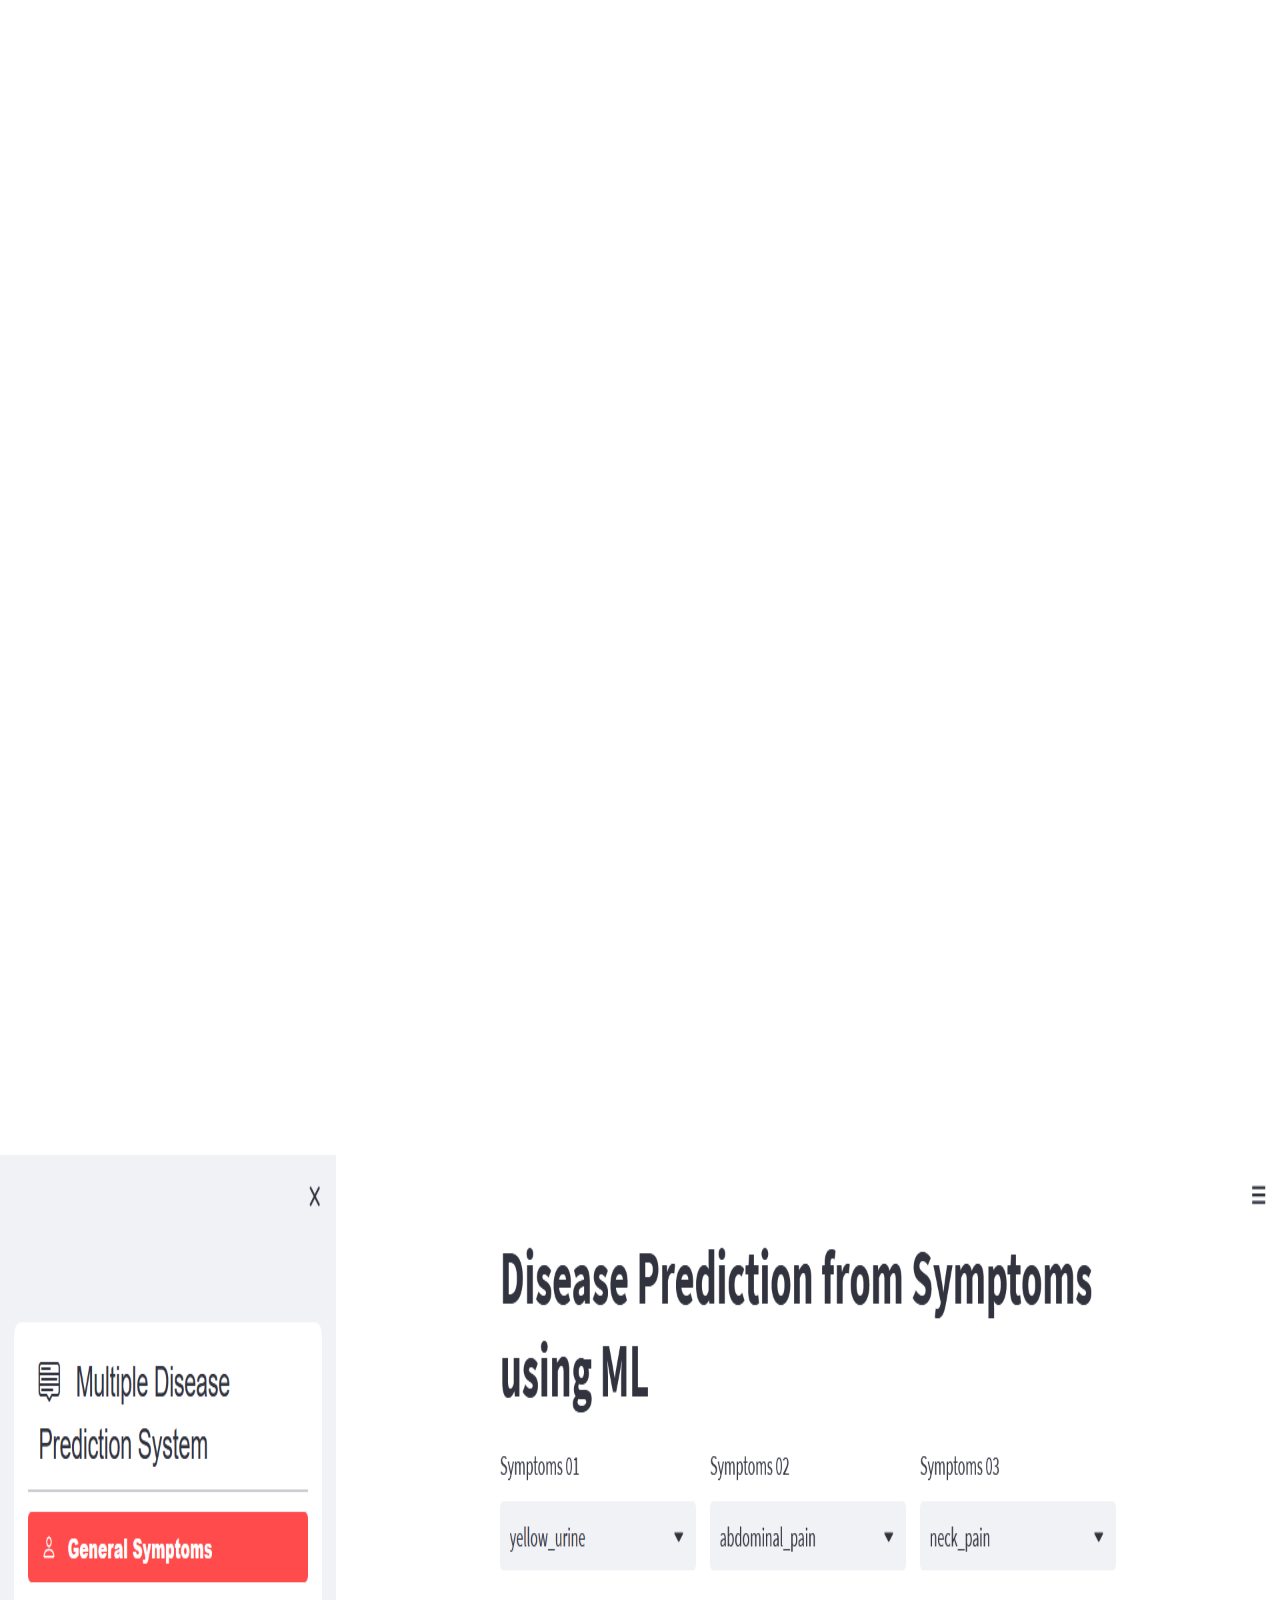
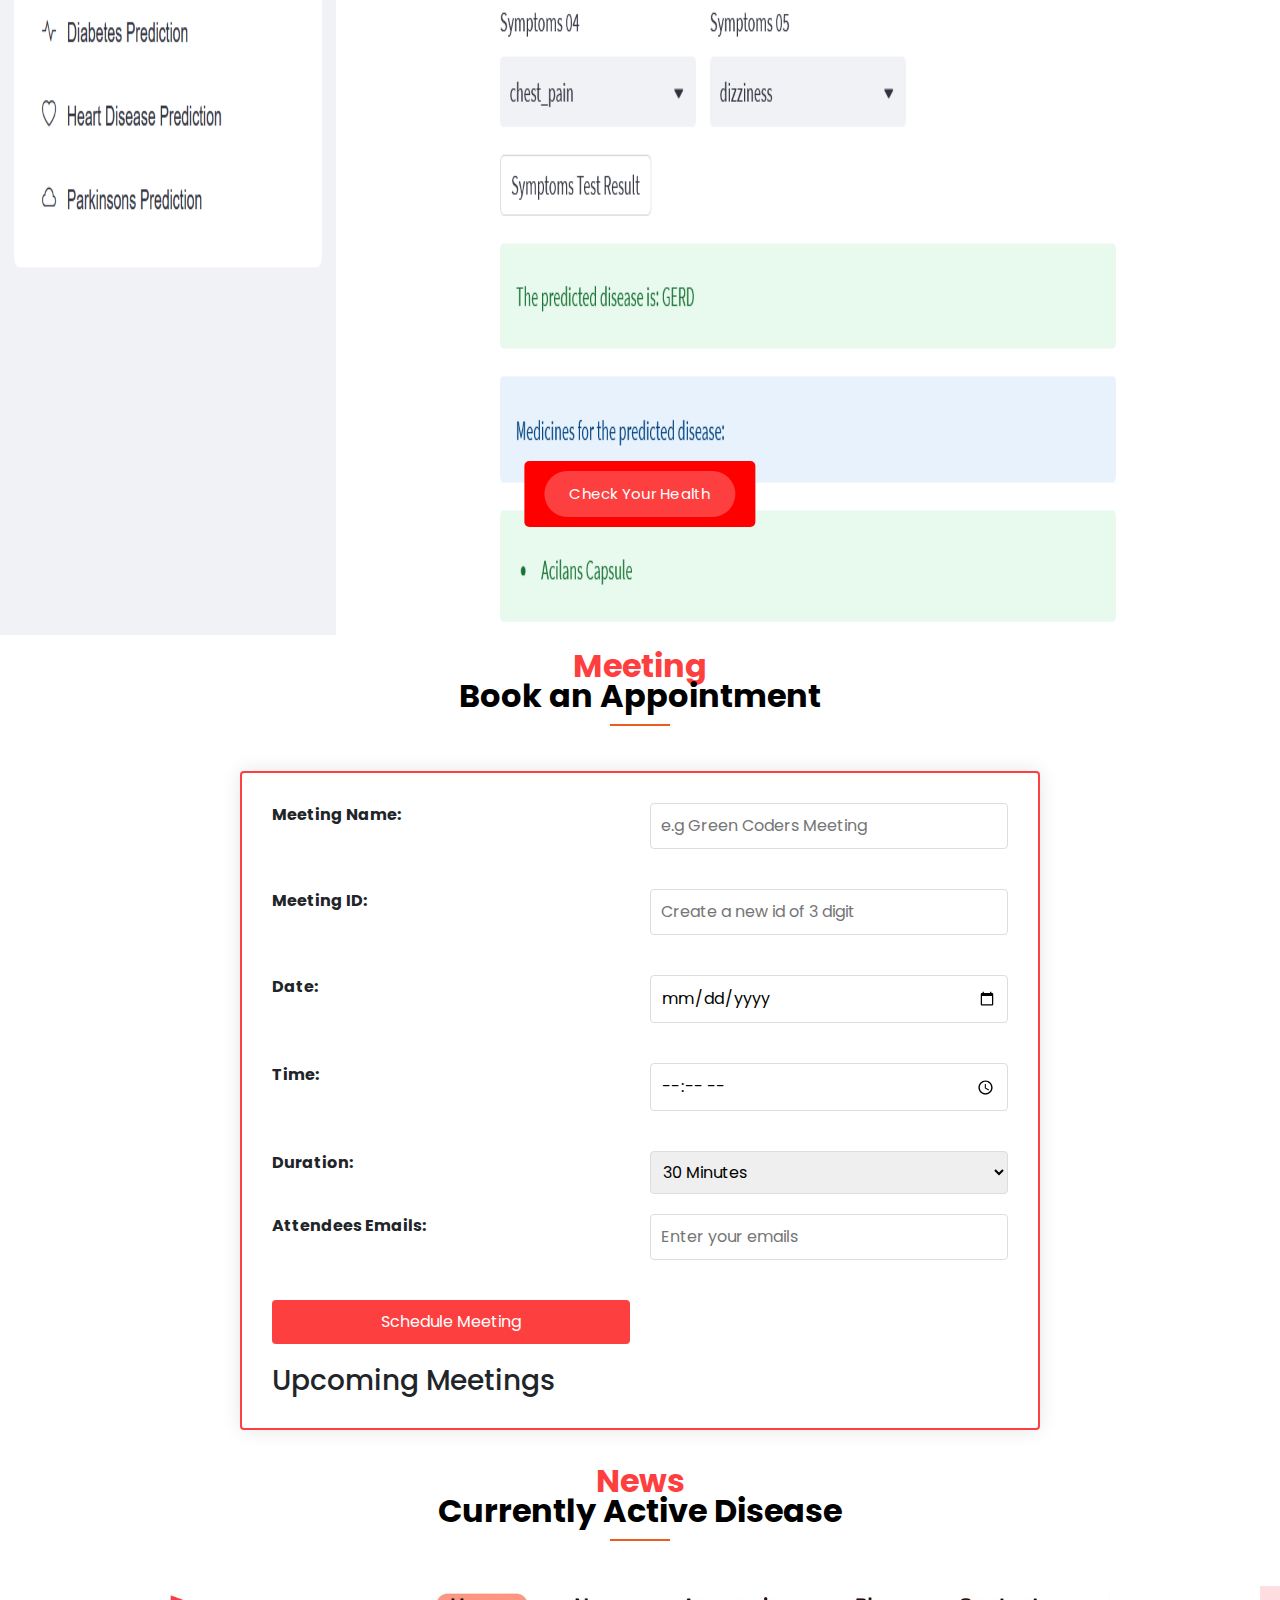
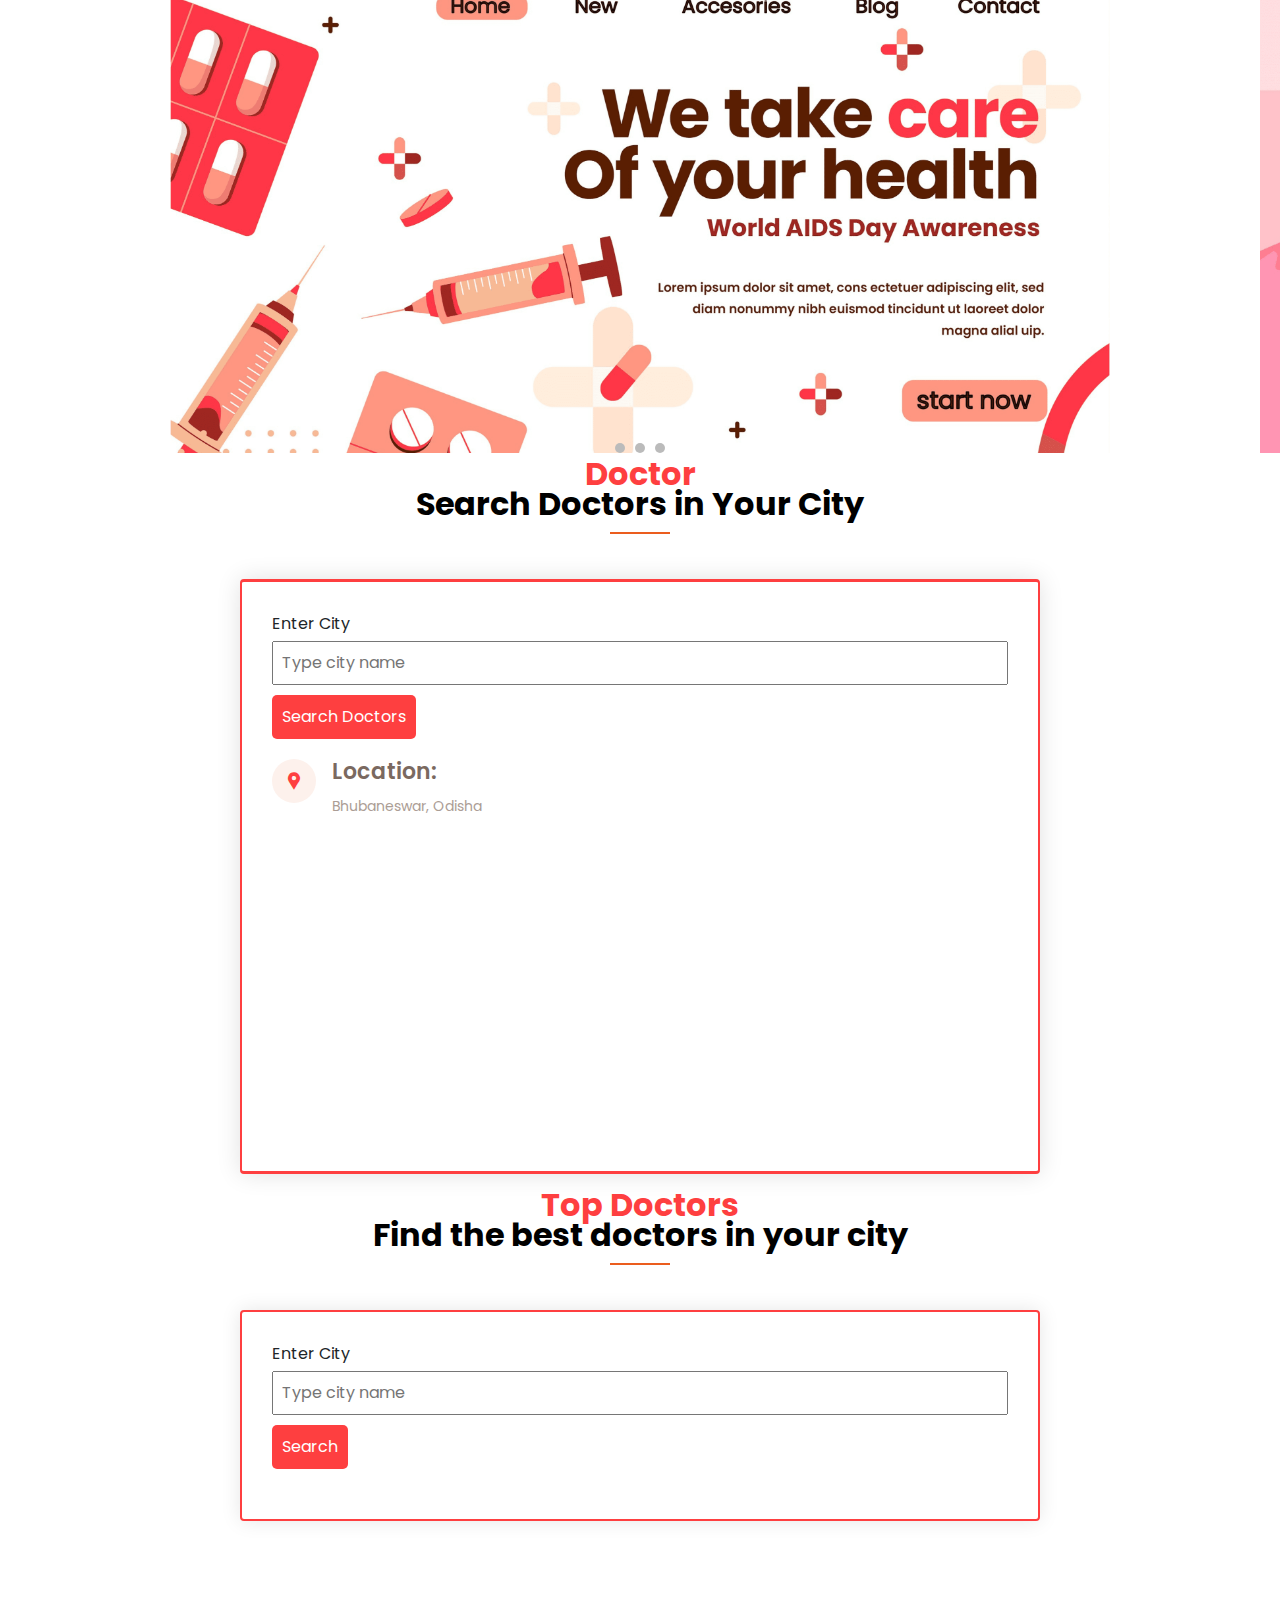
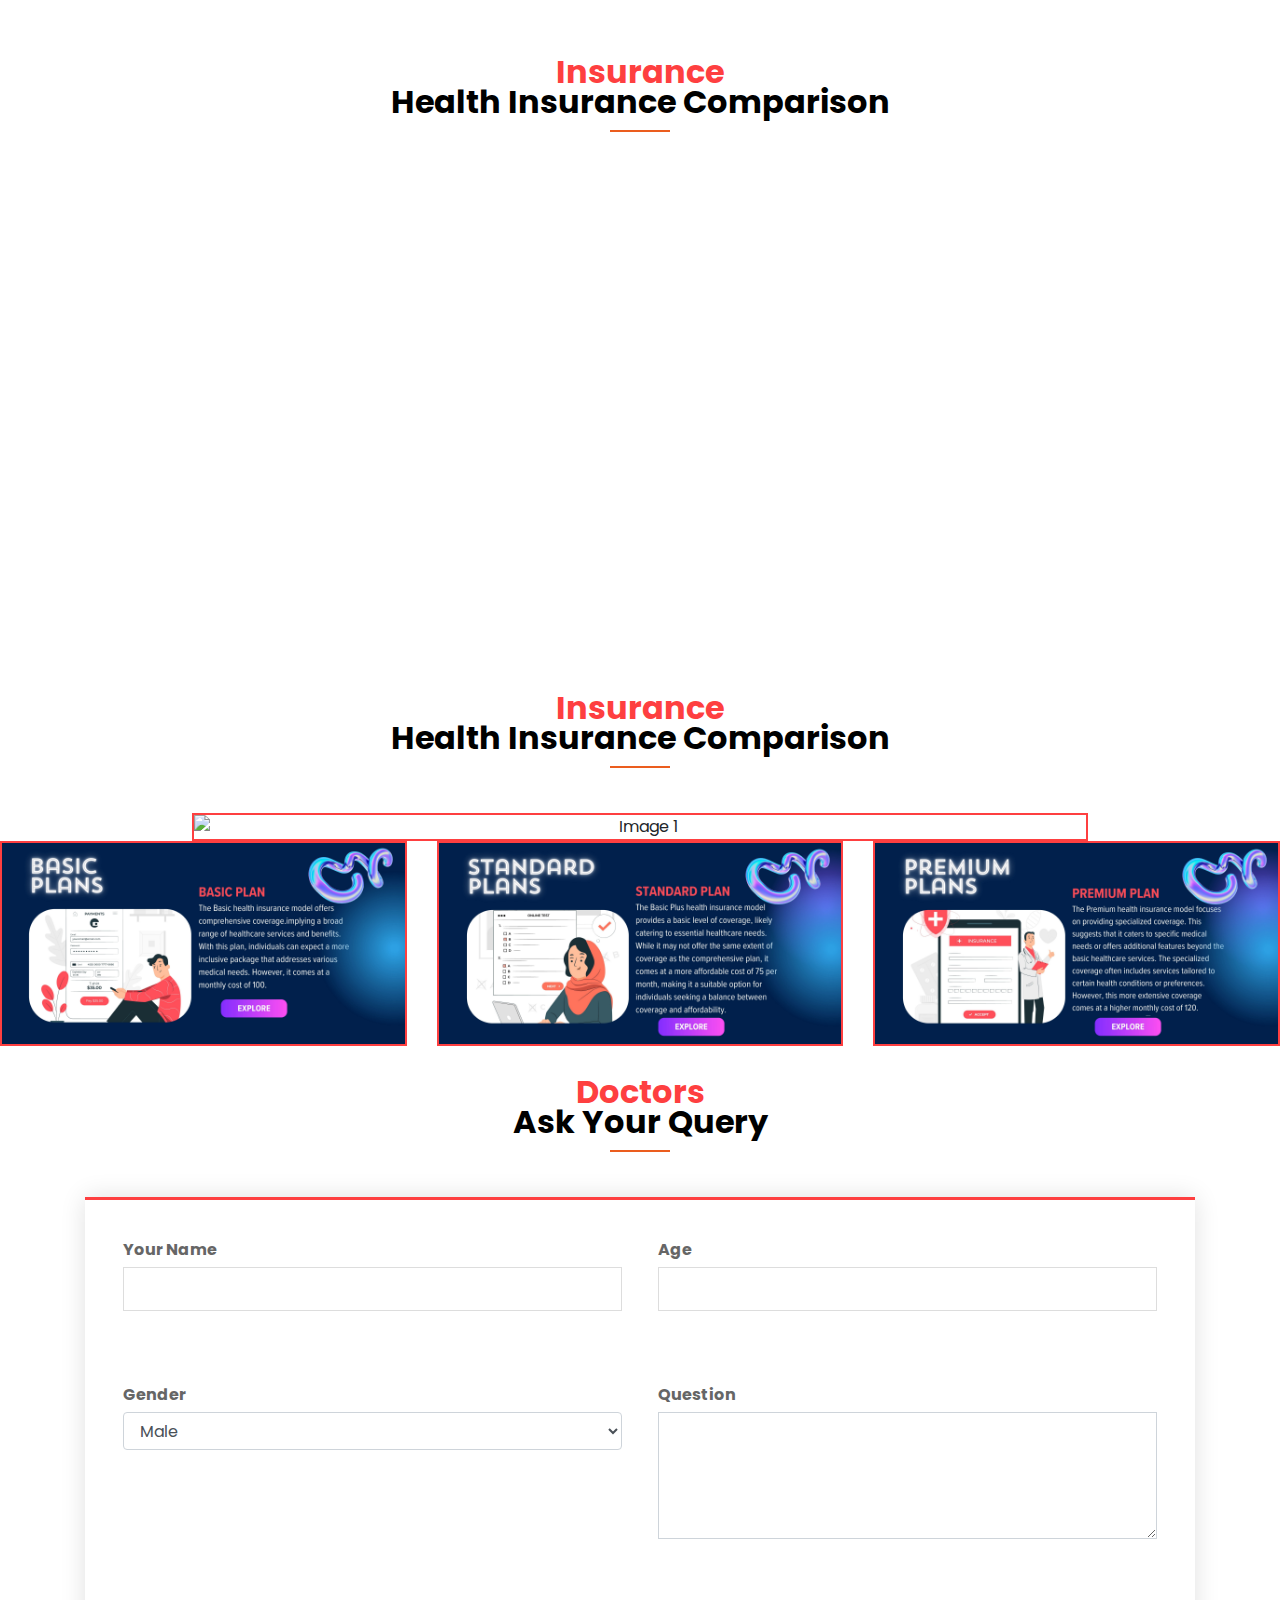
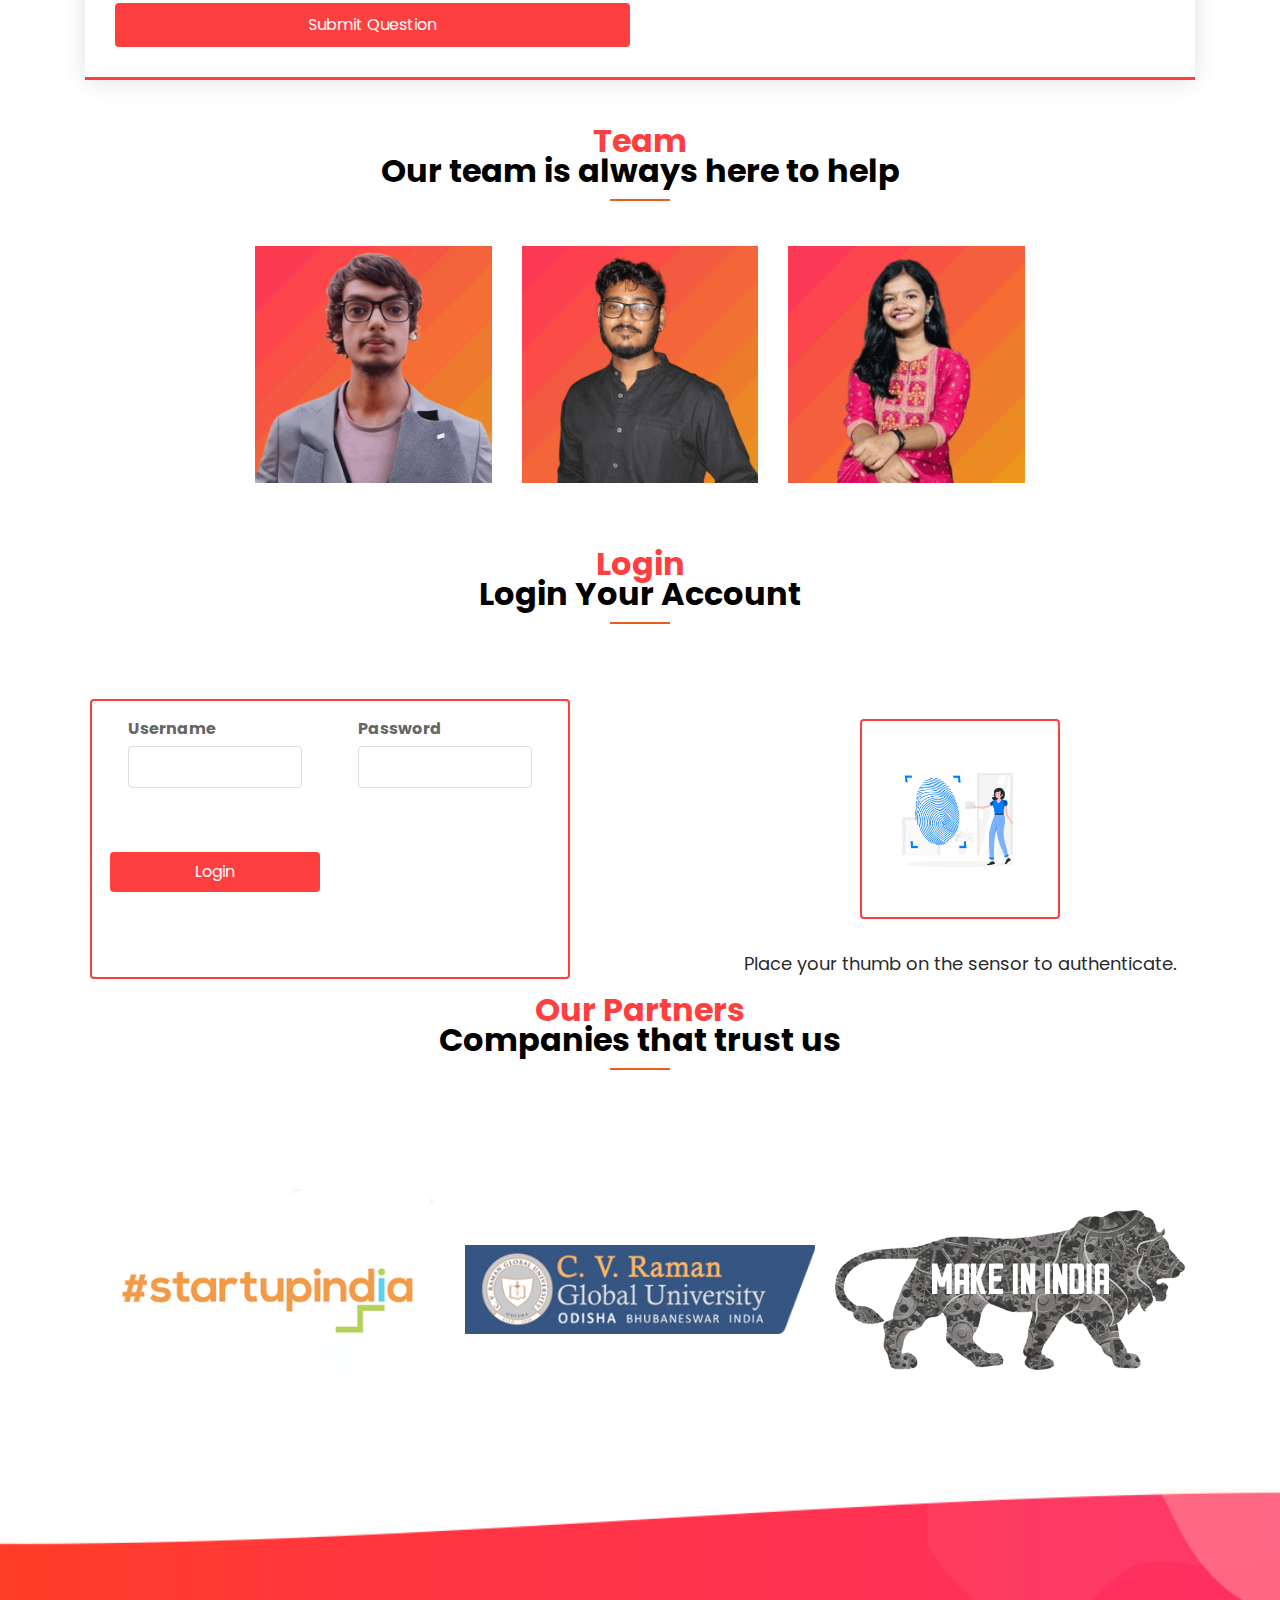
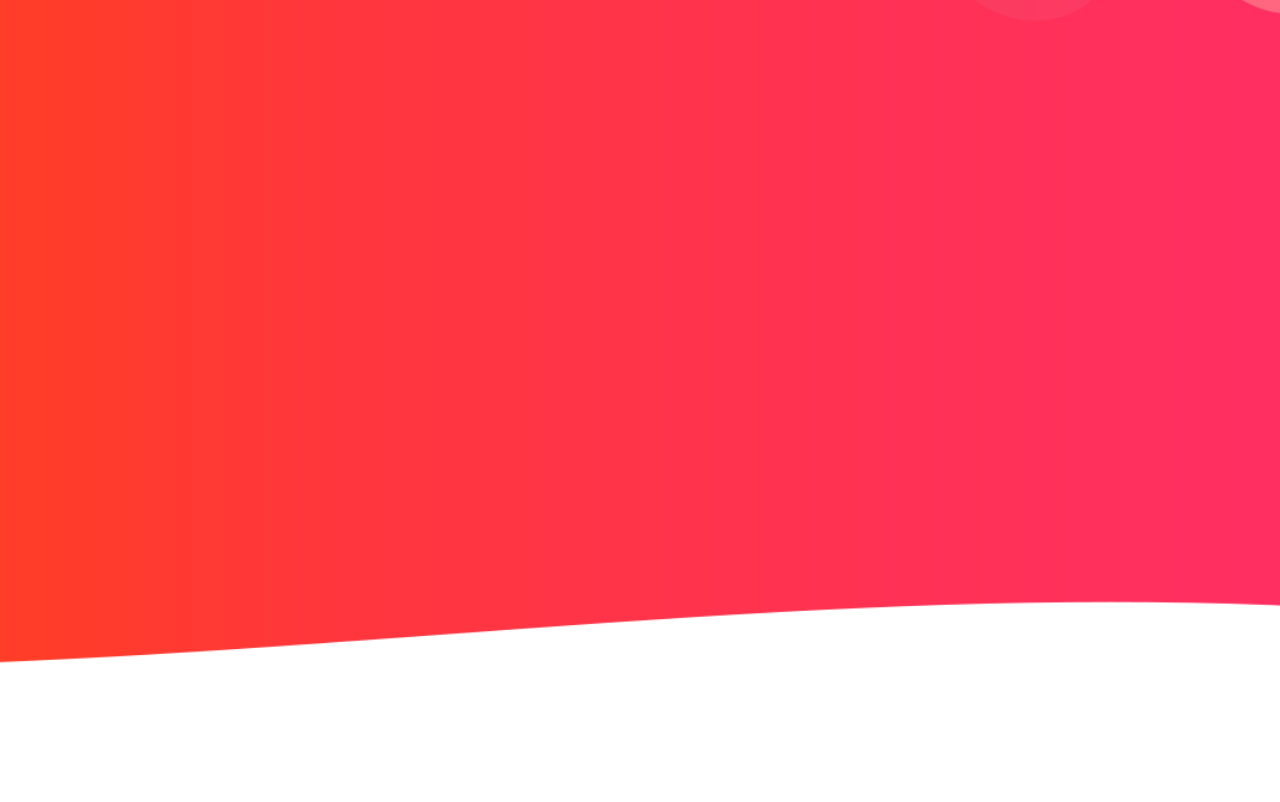
==== commit 71e021f0: "Add Bot Fetures" ====
--- a/index.html
+++ b/index.html
@@ -721,7 +721,7 @@
     <div id="chatbot" class="chatbot">
         <div id="chat-header" class="chat-header">
             Green Coders
-            <button id="toggle-button" class="close-button">📮</button>
+            <button id="toggle-button" class="close-button">&times;</button>
         </div>
         <div id="chat-content" class="chat-content">
             <!-- Messages will be displayed here -->
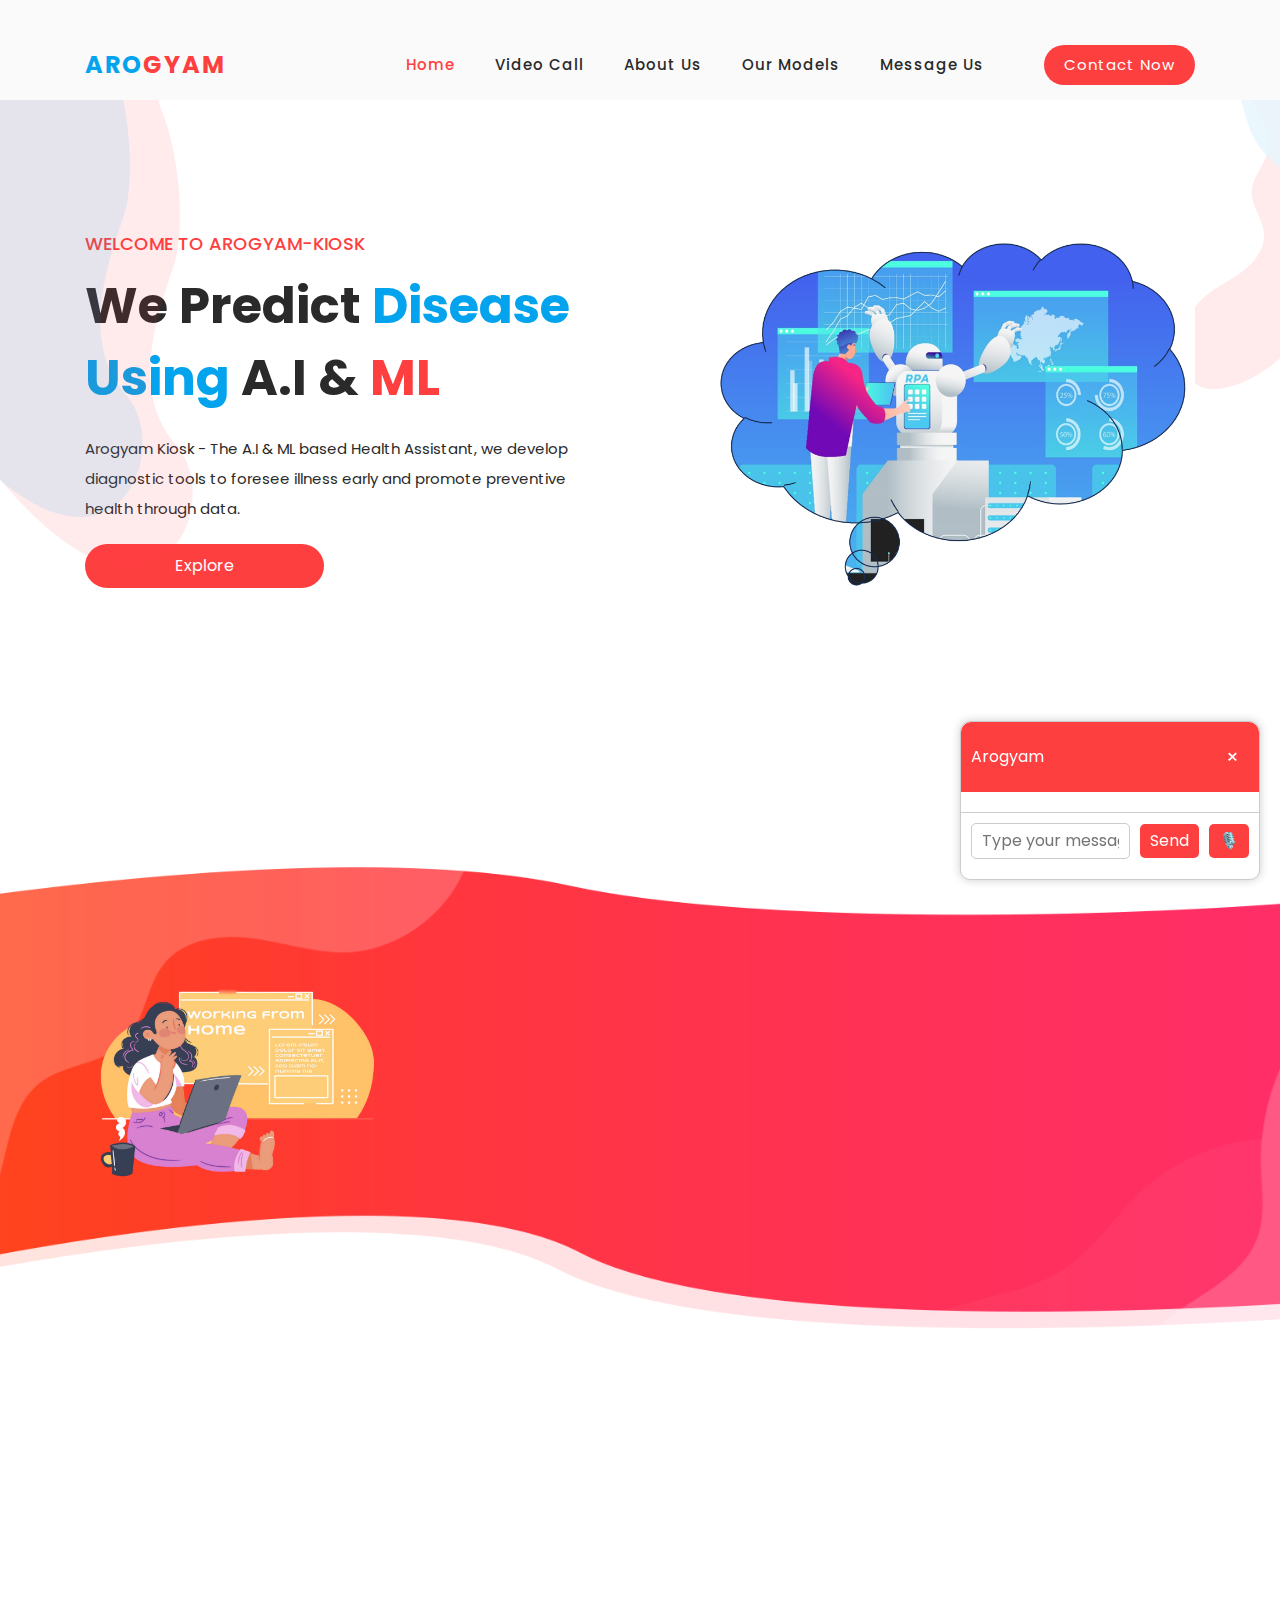
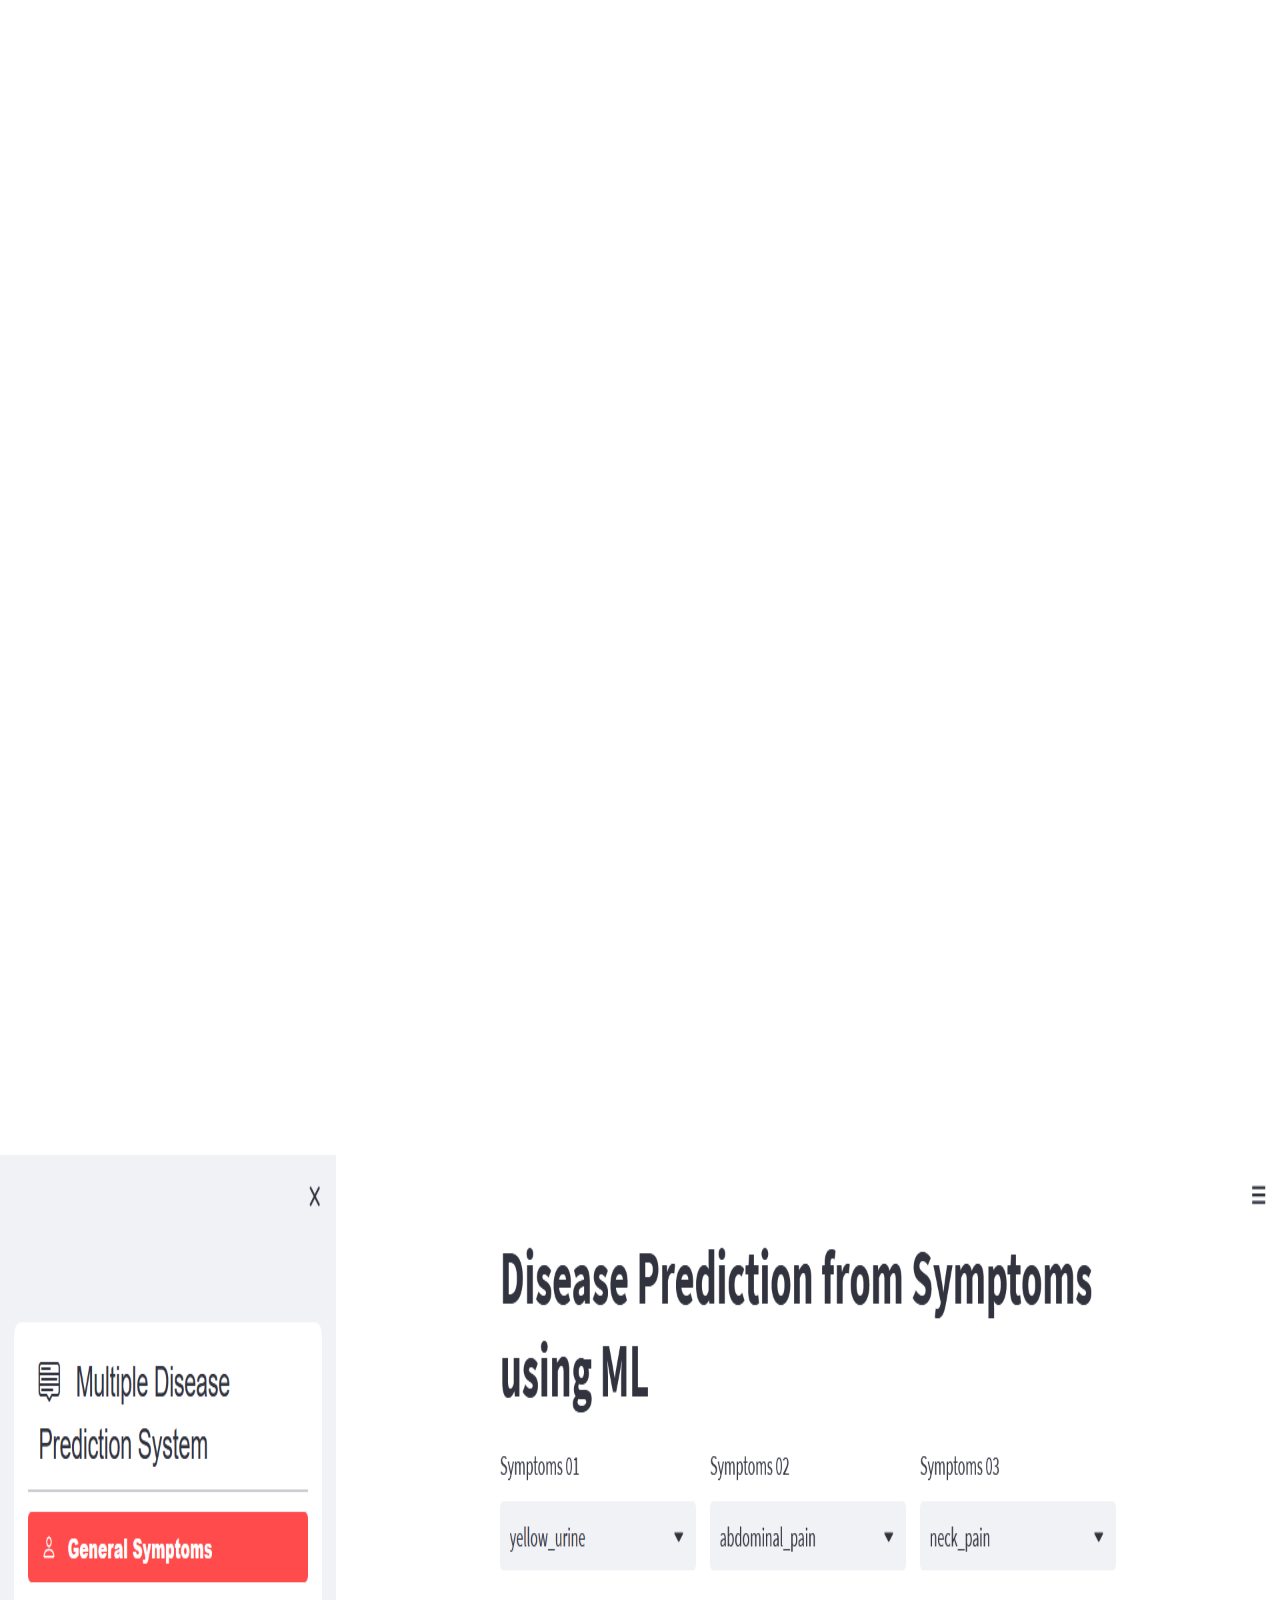
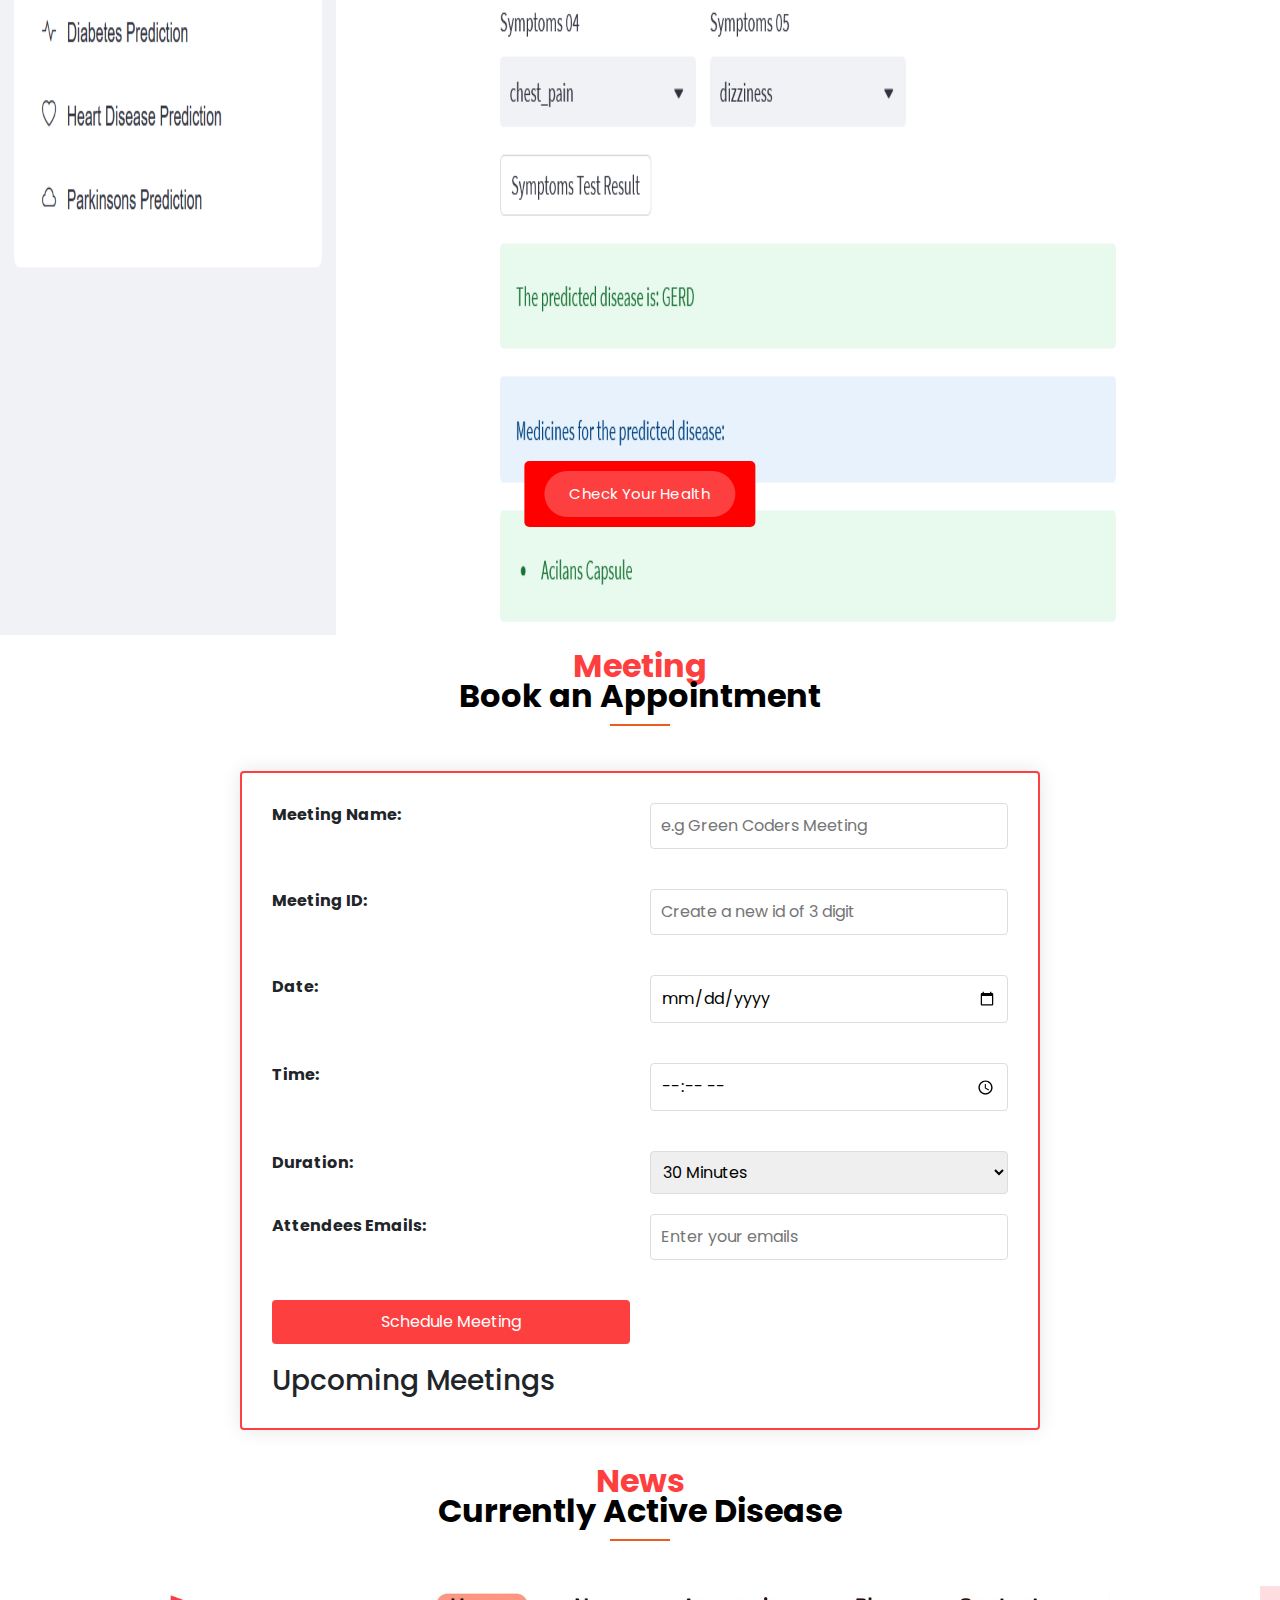
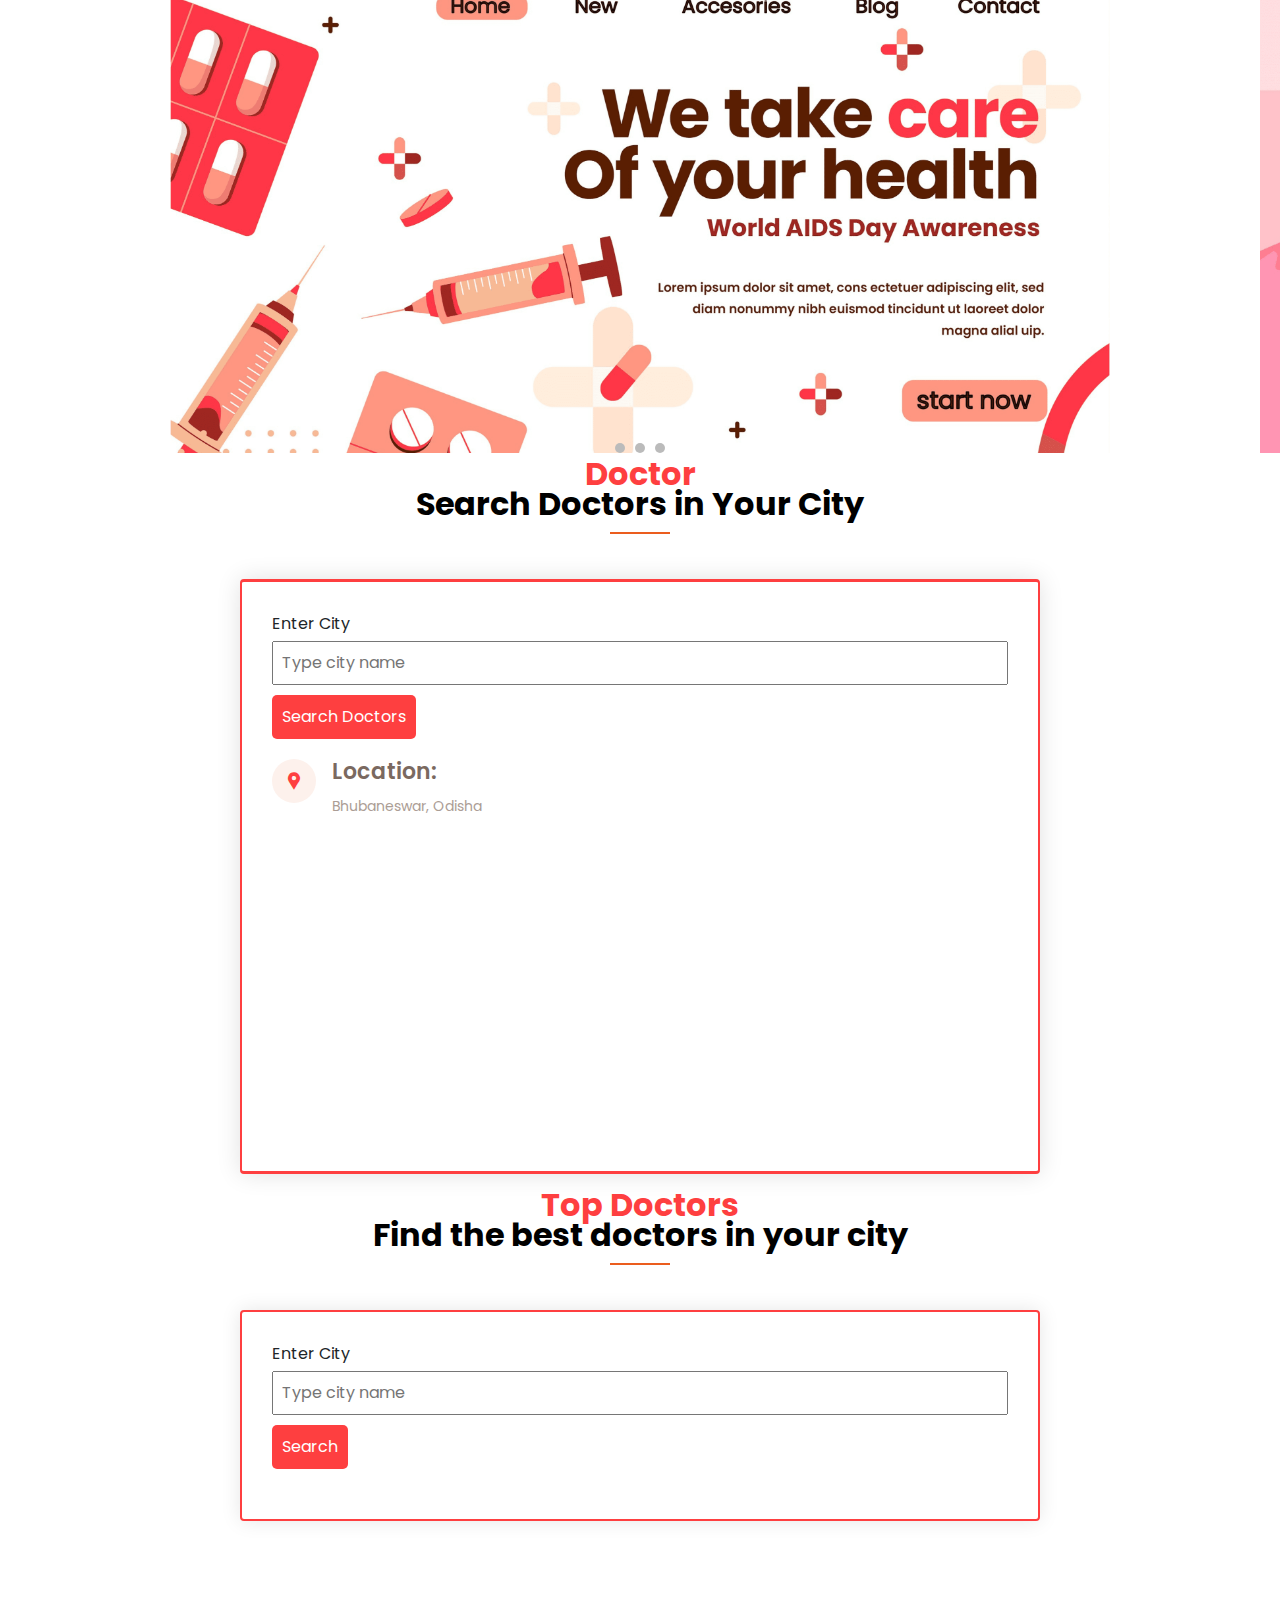
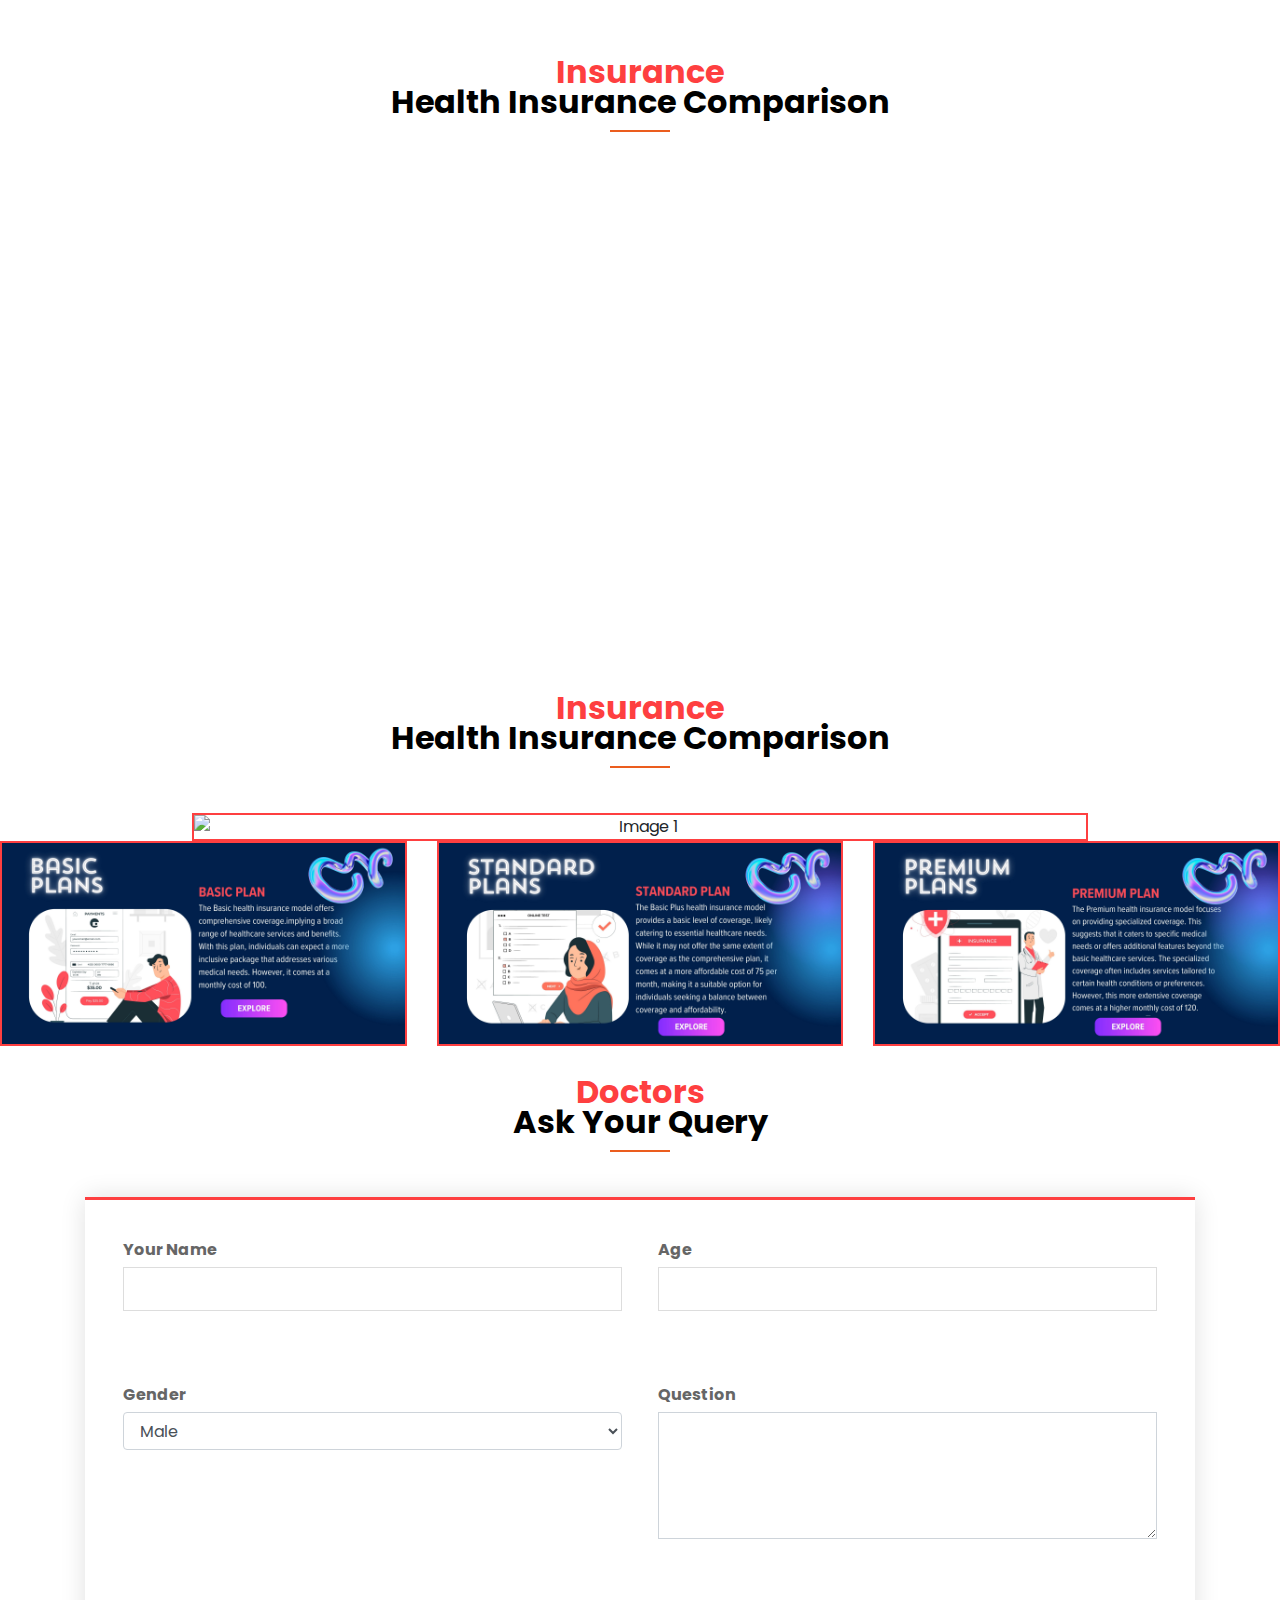
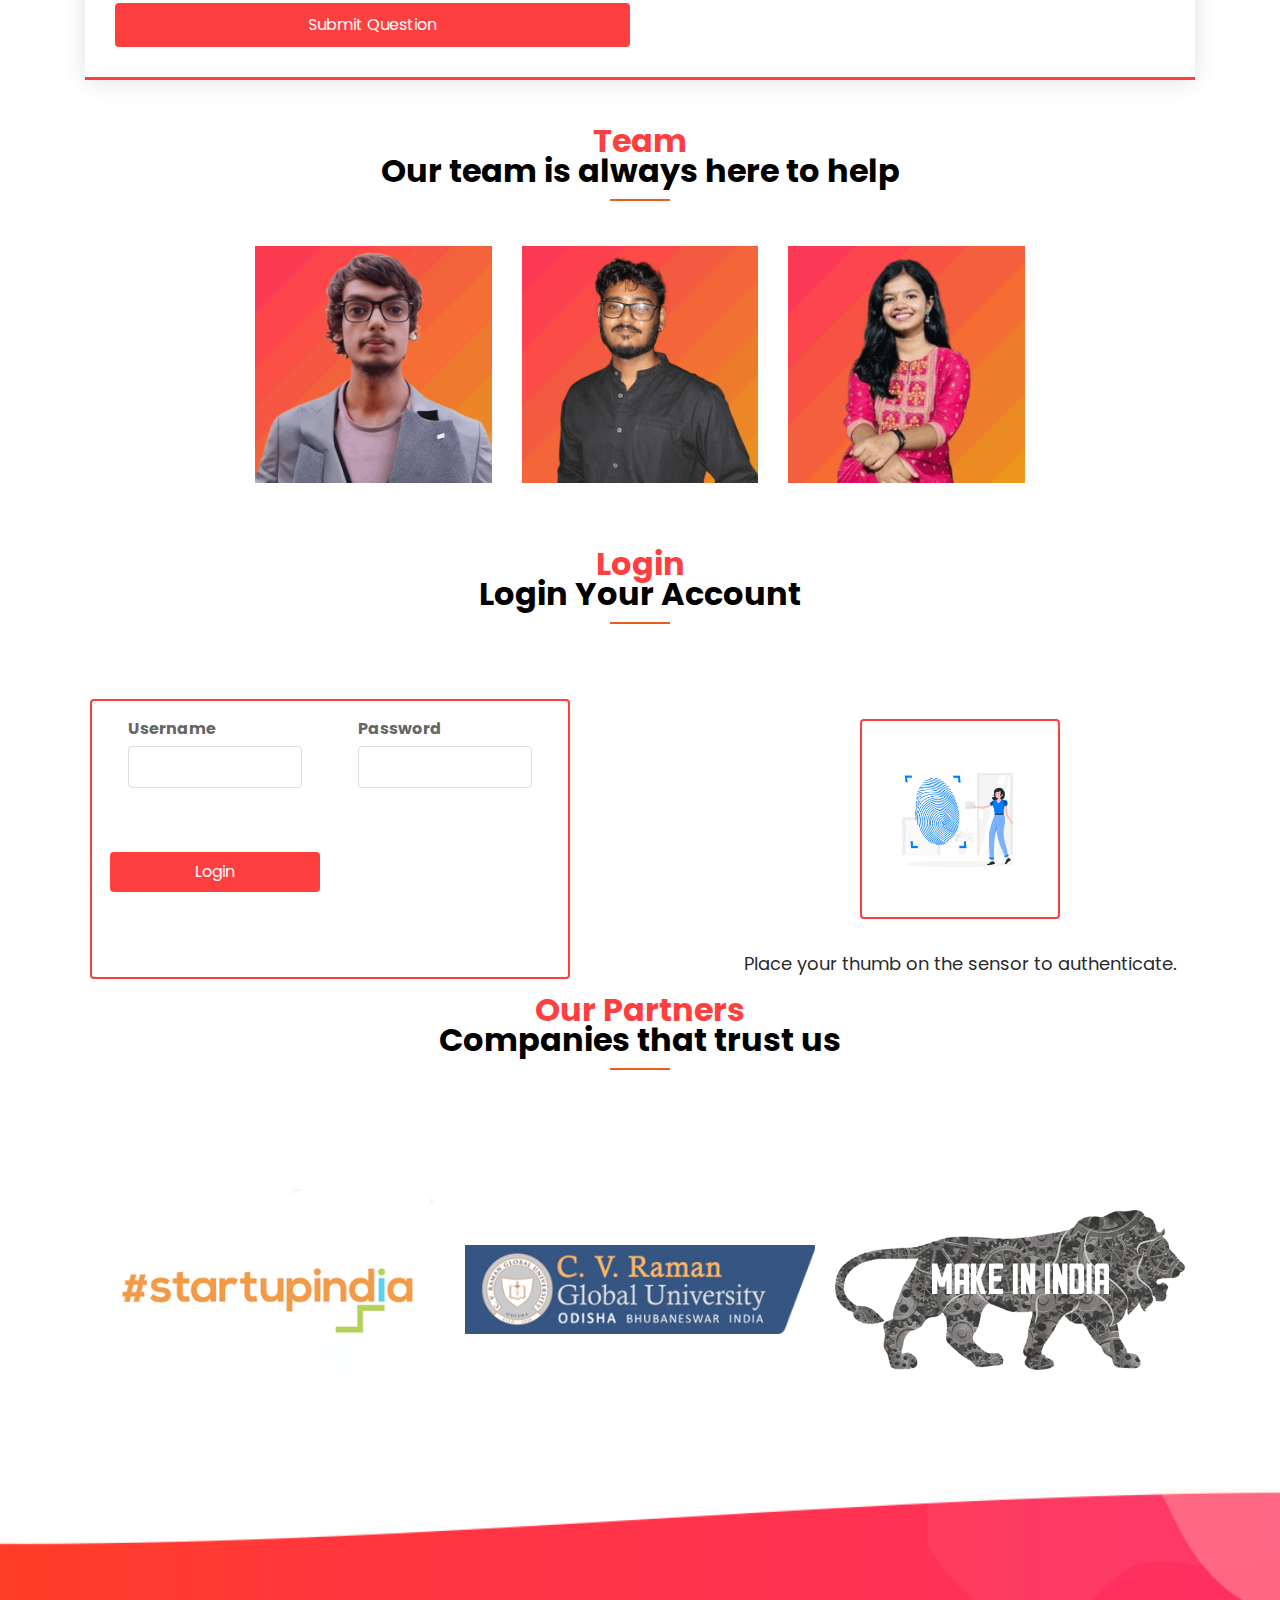
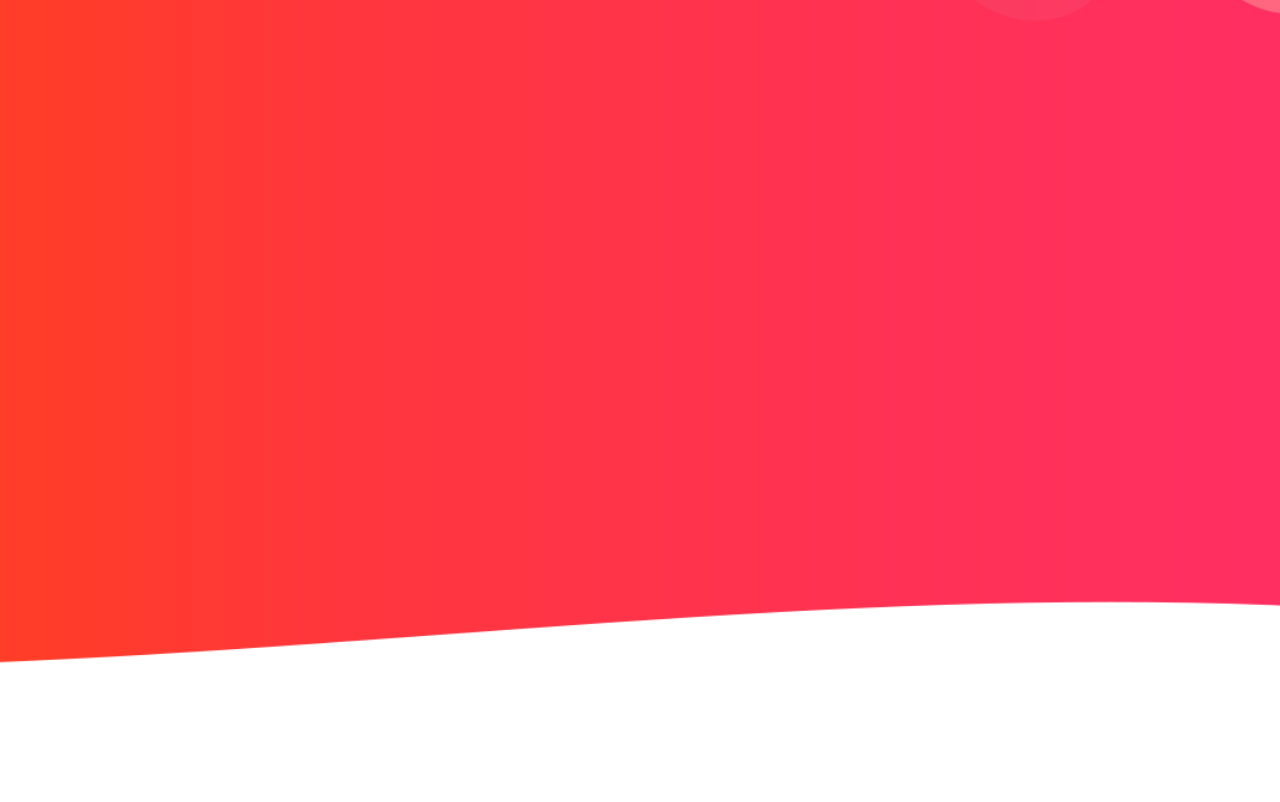
==== commit 75e245ec: "Add all stuff" ====
--- a/index.html
+++ b/index.html
@@ -12,7 +12,7 @@
     <link href="Extra/css/icofont/icofont.min.css" rel="stylesheet">
 
 
-    <title>AROGYAM - KIOSK</title>
+    <title>AROGYAM</title>
 
     <!-- Bootstrap core CSS -->
     <link rel="stylesheet" href="https://unpkg.com/leaflet/dist/leaflet.css" />
@@ -720,7 +720,7 @@
     <!--  Bot-->
     <div id="chatbot" class="chatbot">
         <div id="chat-header" class="chat-header">
-            Green Coders
+            Arogyam
             <button id="toggle-button" class="close-button">&times;</button>
         </div>
         <div id="chat-content" class="chat-content">
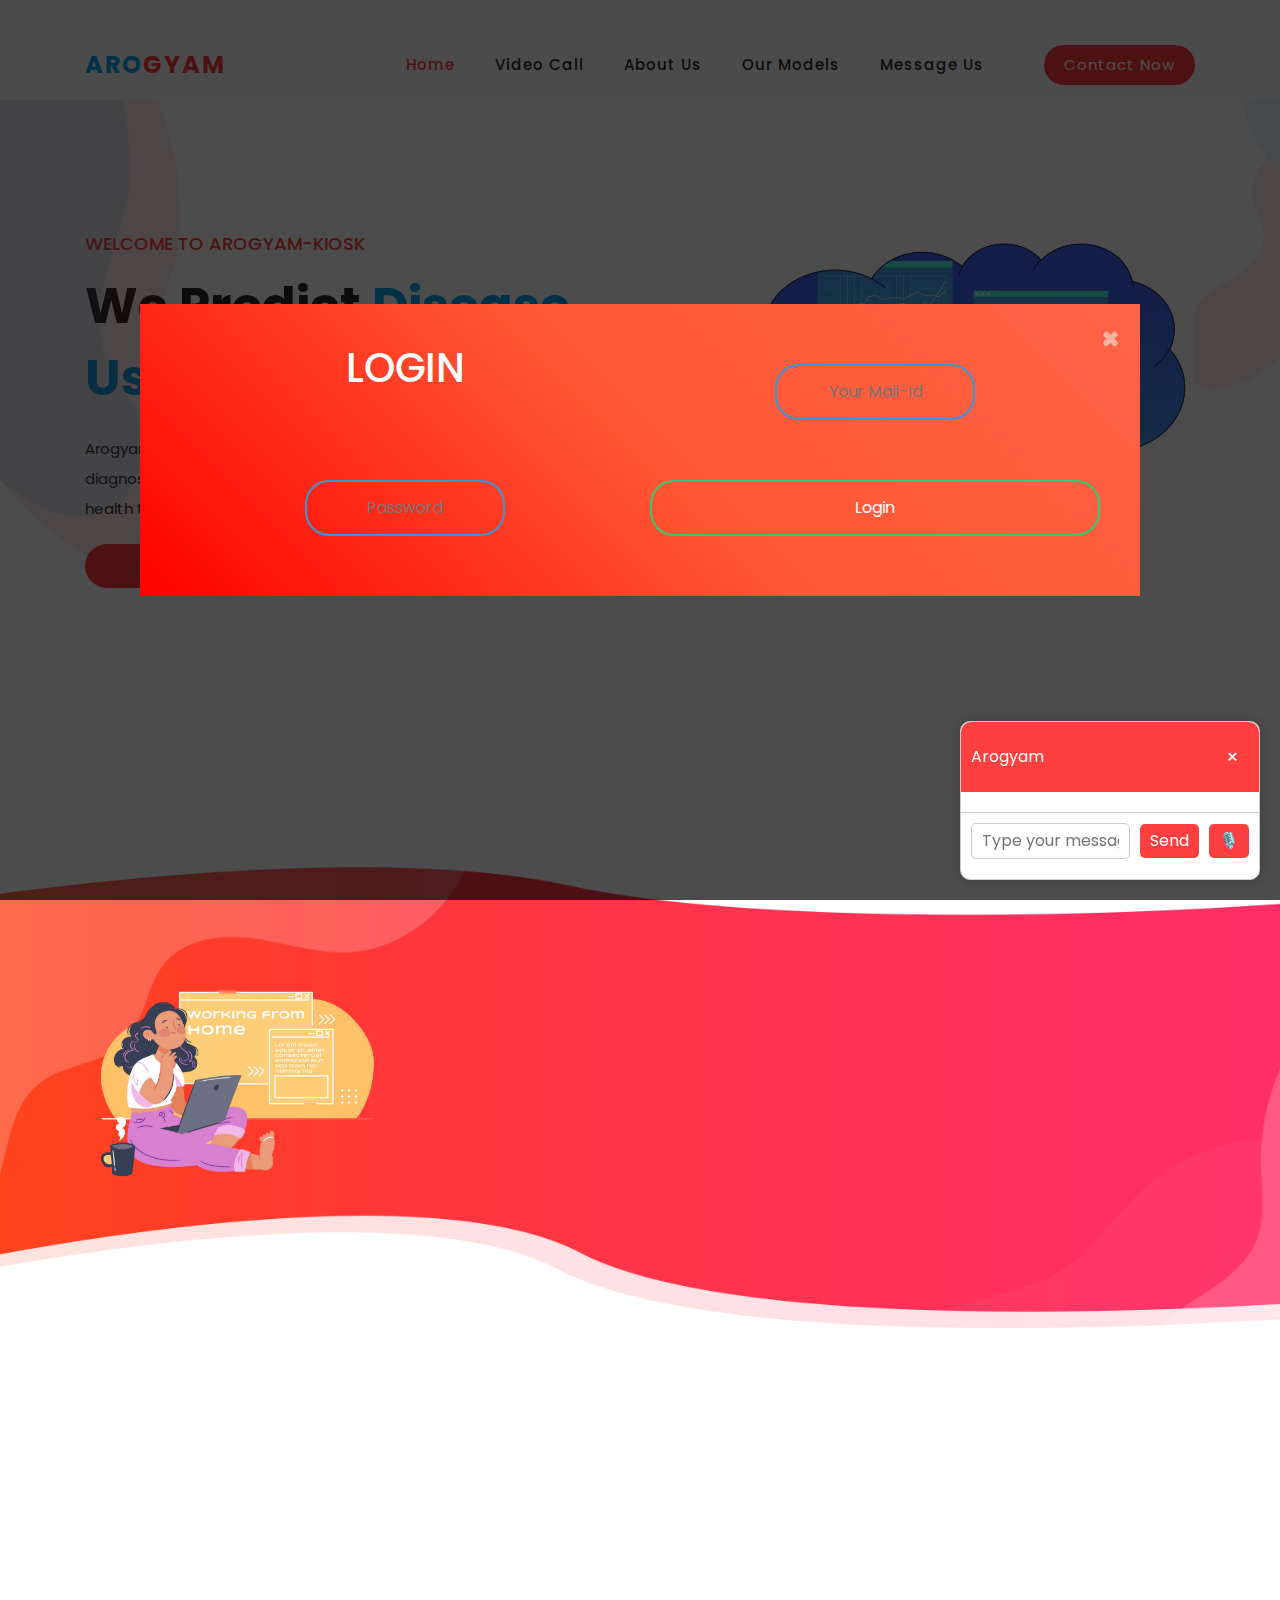
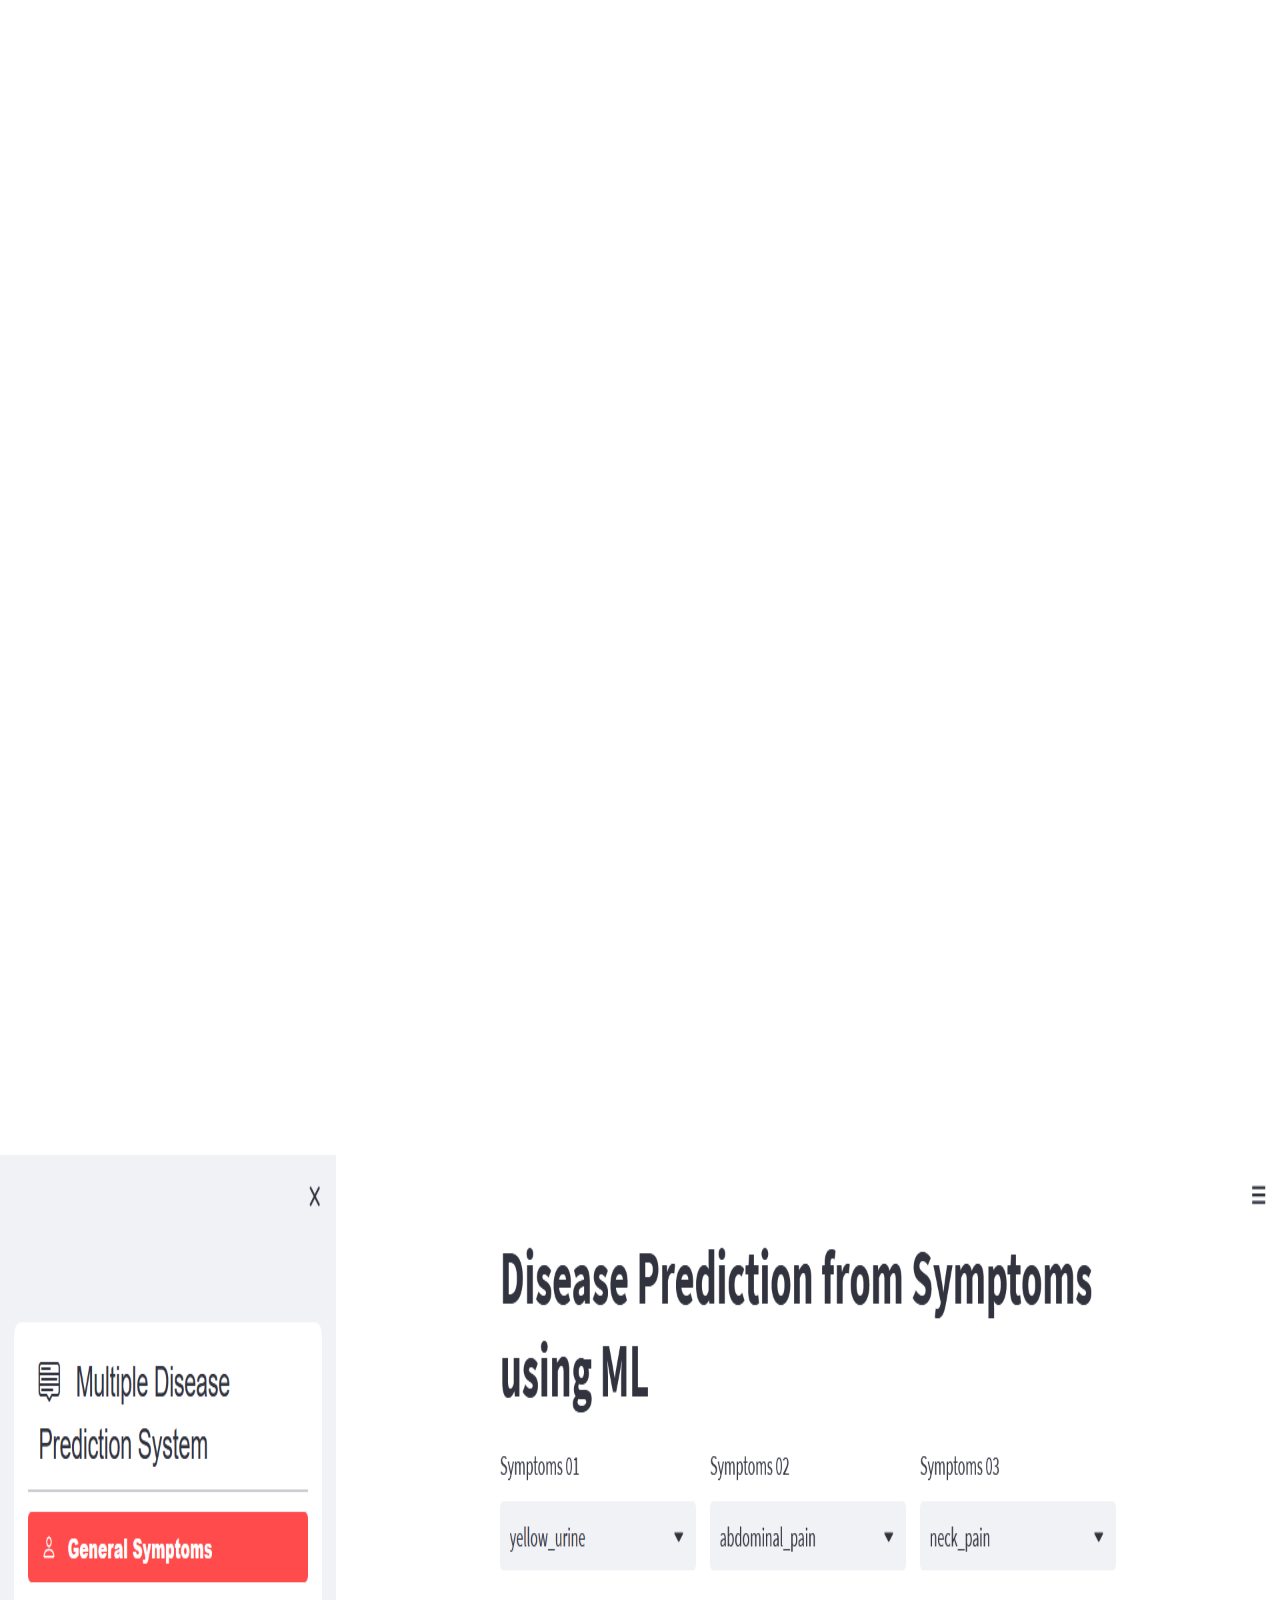
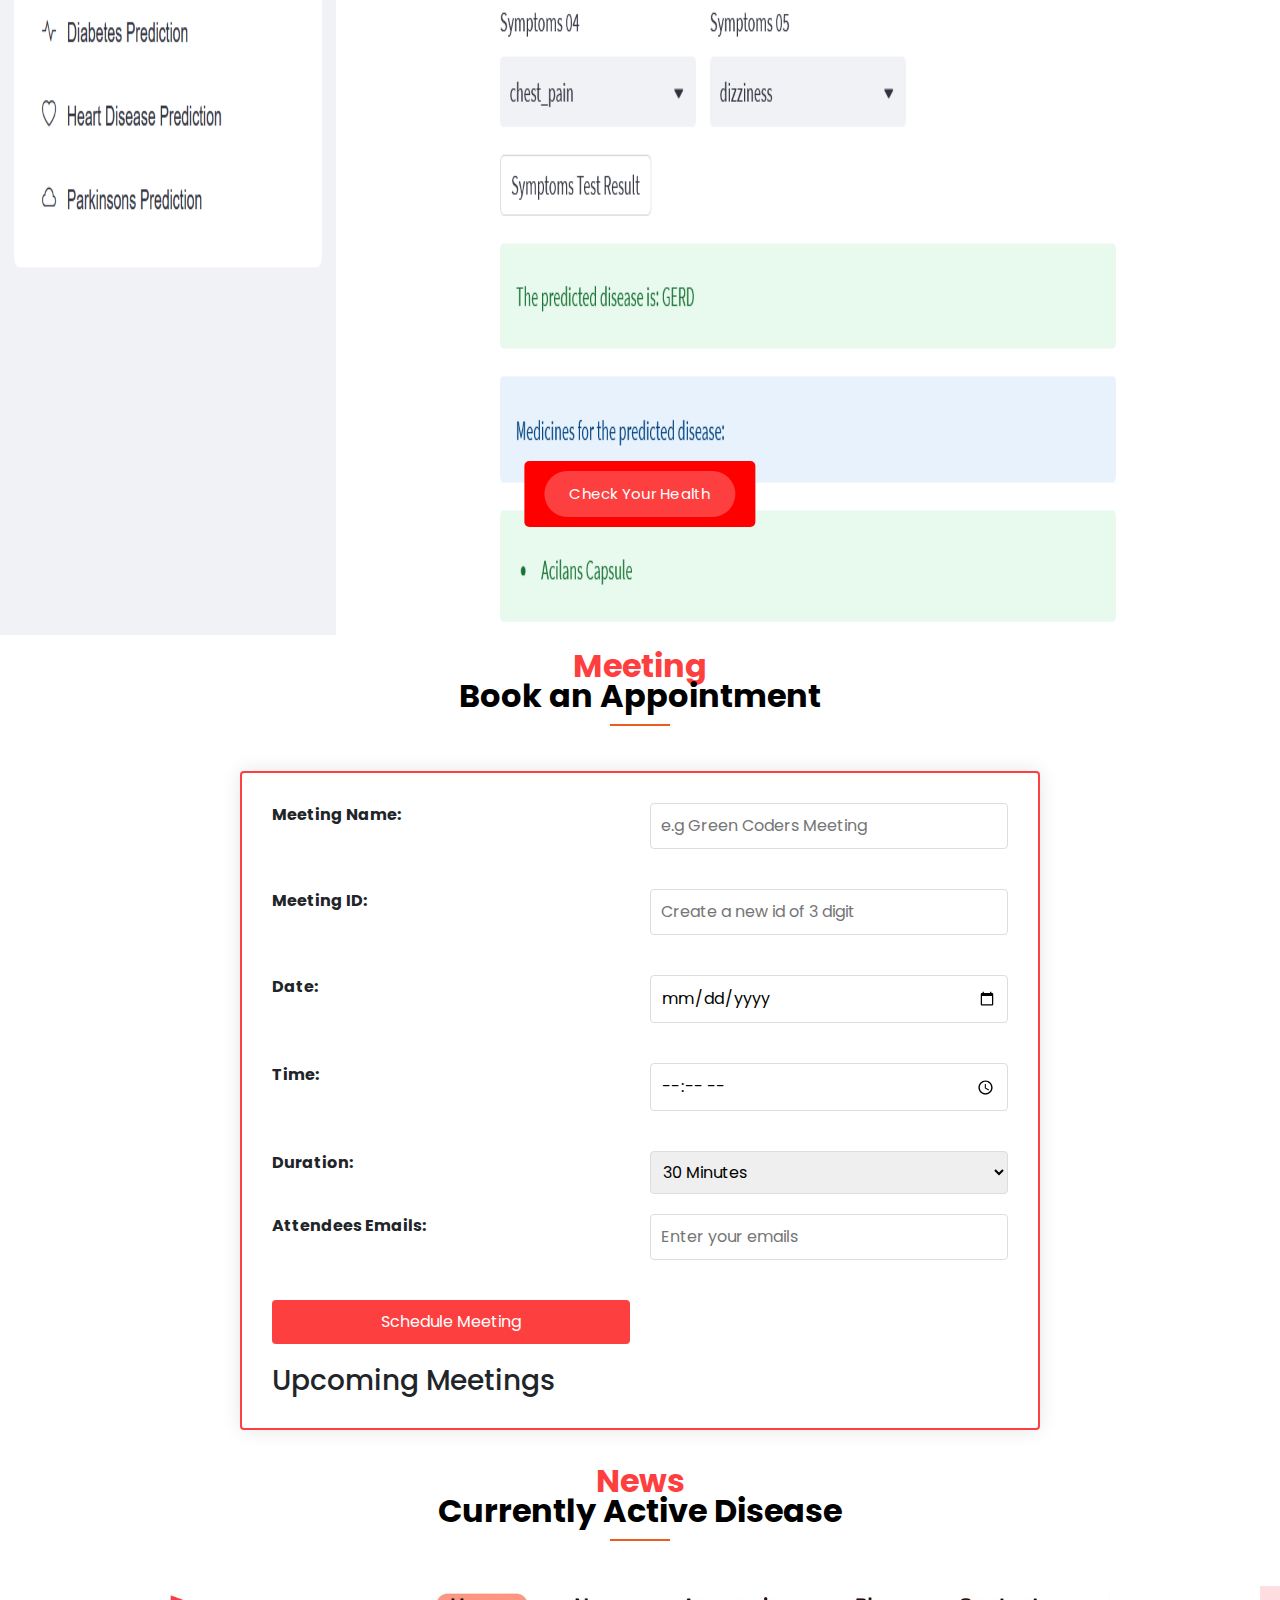
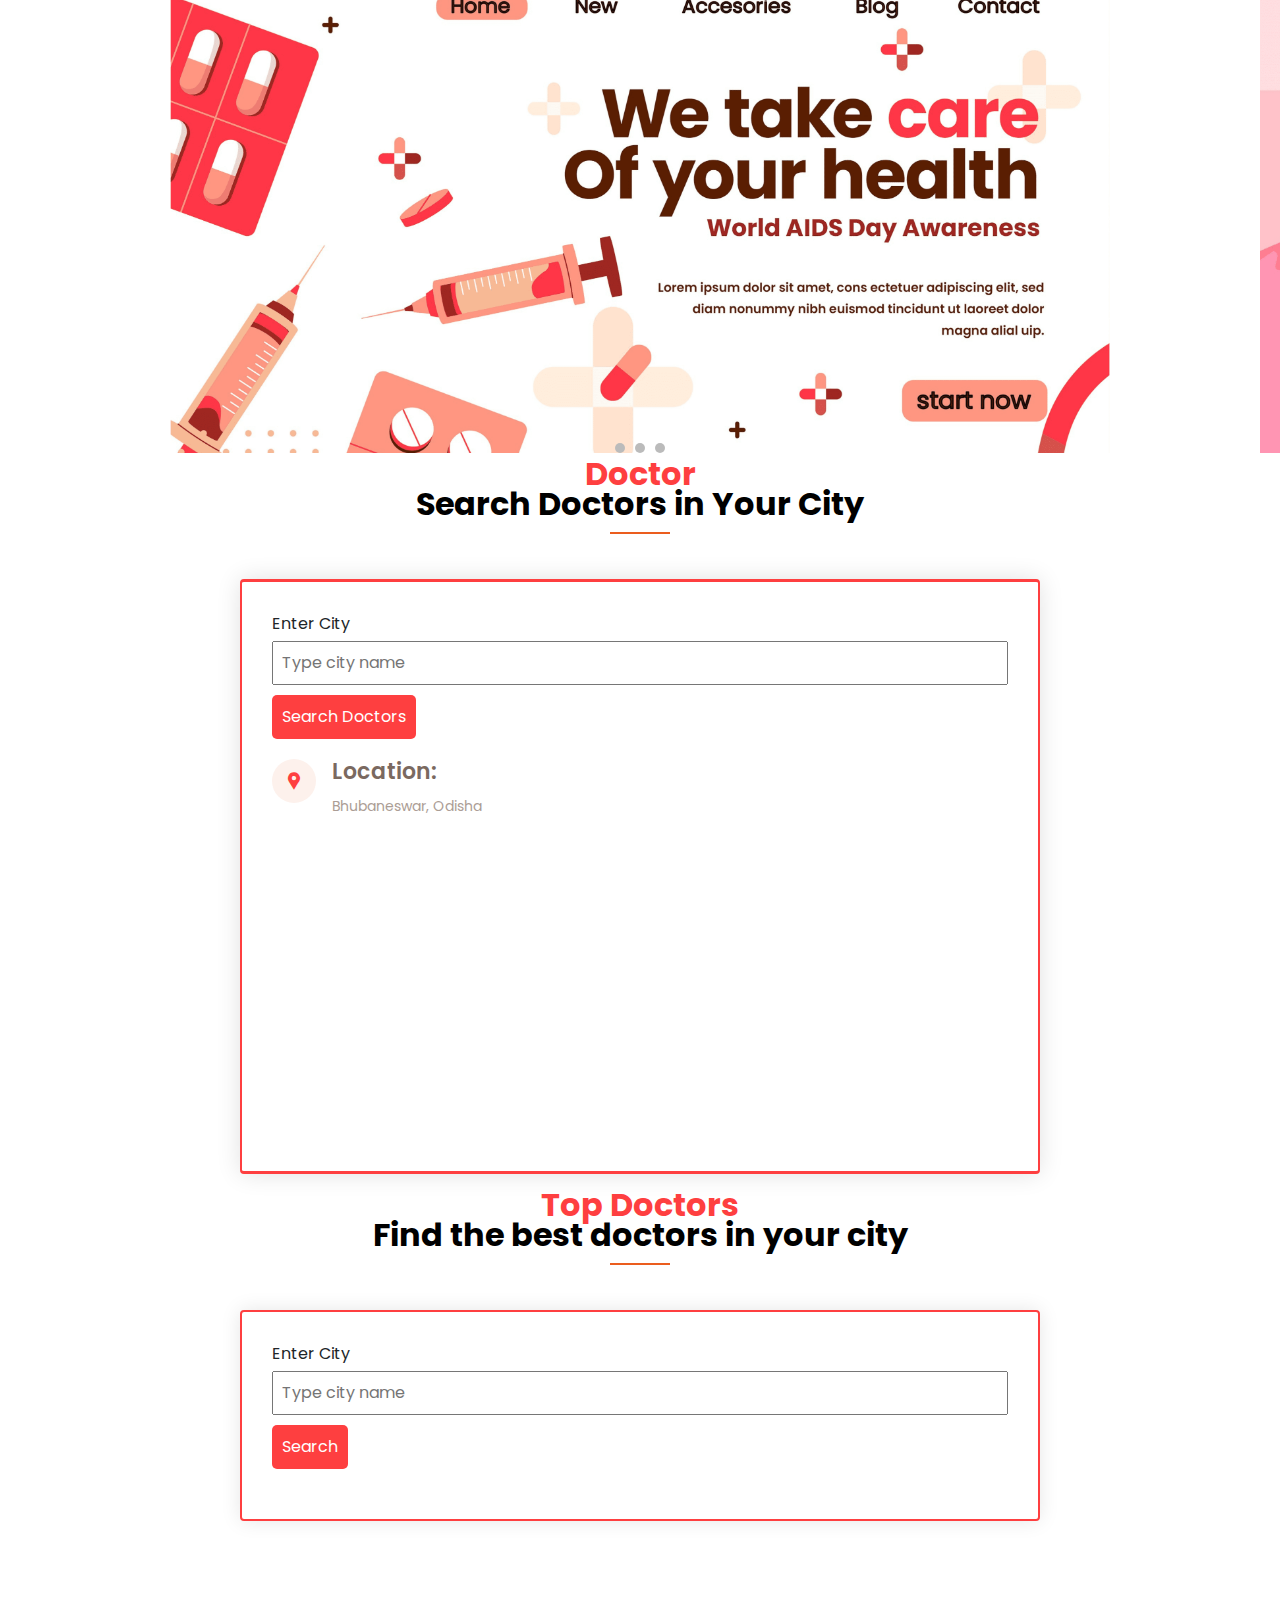
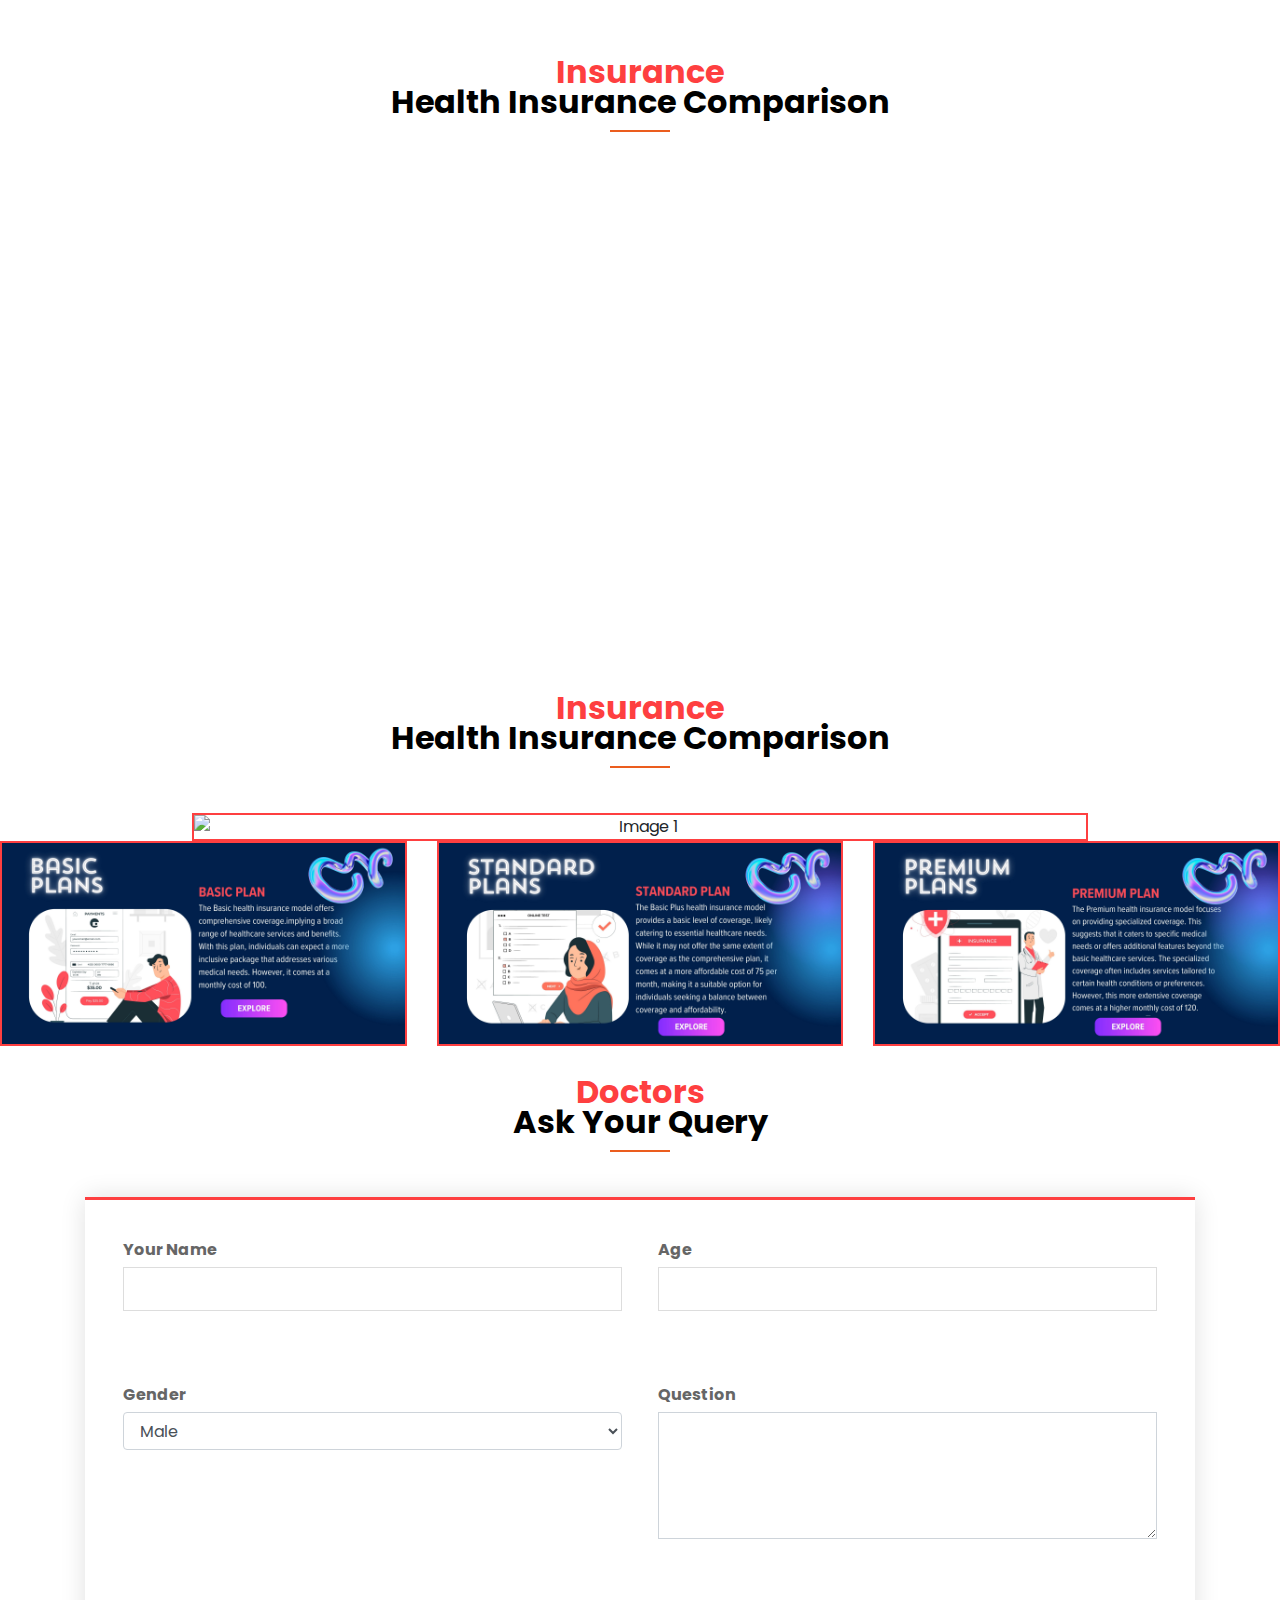
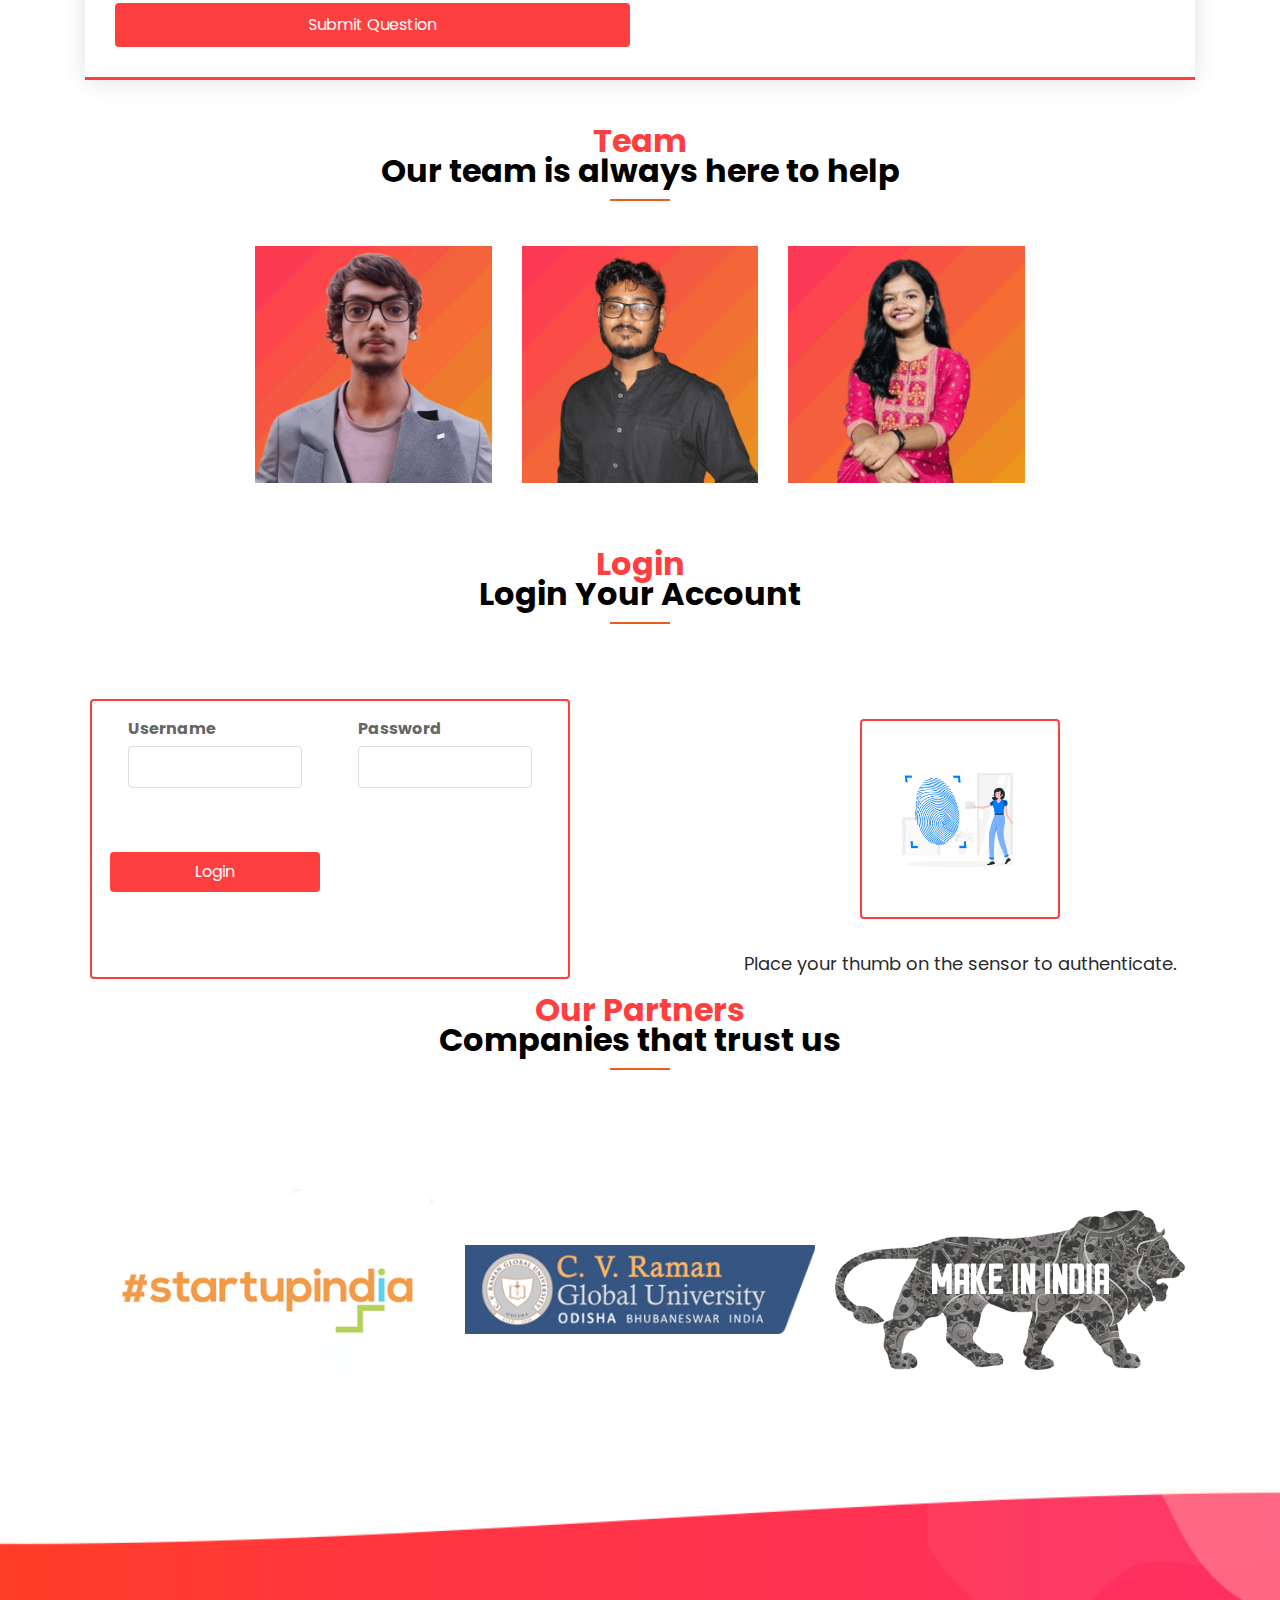
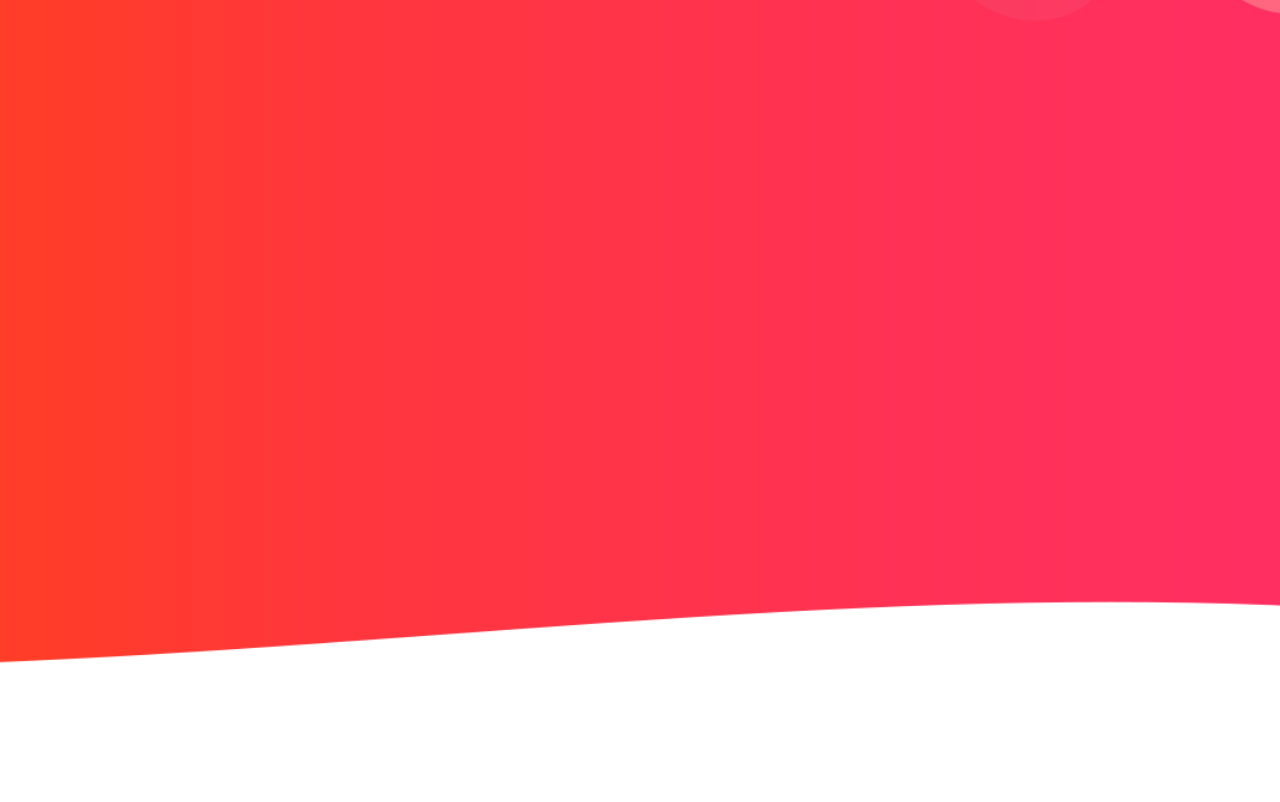
==== commit 33fd53f9: "Add few things" ====
--- a/index.html
+++ b/index.html
@@ -583,10 +583,10 @@
                                 <span>Student, C.v Raman</span>
                             </div>
                             <div class="social">
-                                <a href="https://twitter.com/supriyaranjan82"><i class="icofont-twitter"></i></a>
-                                <a href="https://www.facebook.com/profile.php?id=100006849436533"><i class="icofont-facebook"></i></a>
-                                <a href="https://www.instagram.com/supriyaranjan89/"><i class="icofont-instagram"></i></a>
-                                <a href="https://www.linkedin.com/in/ranjansupriya/"><i class="icofont-linkedin"></i></a>
+                                <a href=""><i class="icofont-twitter"></i></a>
+                                <a href=""><i class="icofont-facebook"></i></a>
+                                <a href=""><i class="icofont-instagram"></i></a>
+                                <a href=""><i class="icofont-linkedin"></i></a>
                             </div>
                         </div>
                     </div>
@@ -706,15 +706,15 @@
 
     <!-- floating login -->
 
-    <!-- <div id="login-modal" class="modal">
-        <form class="box" action="index.html" method="post">
-            <h1>Login/Sign Up</h1>
+    <div id="login-modal" class="modal">
+        <form class="box" action="/" method="post">
+            <h1>Login</h1>
             <input type="text" name="username" placeholder="Your Mail-Id">
             <input type="password" name="password" placeholder="Password">
             <input type="submit" value="Login">
             <span id="close-modal" class="close">&times;</span>
         </form>
-    </div> -->
+    </div>
 
 
     <!--  Bot-->
